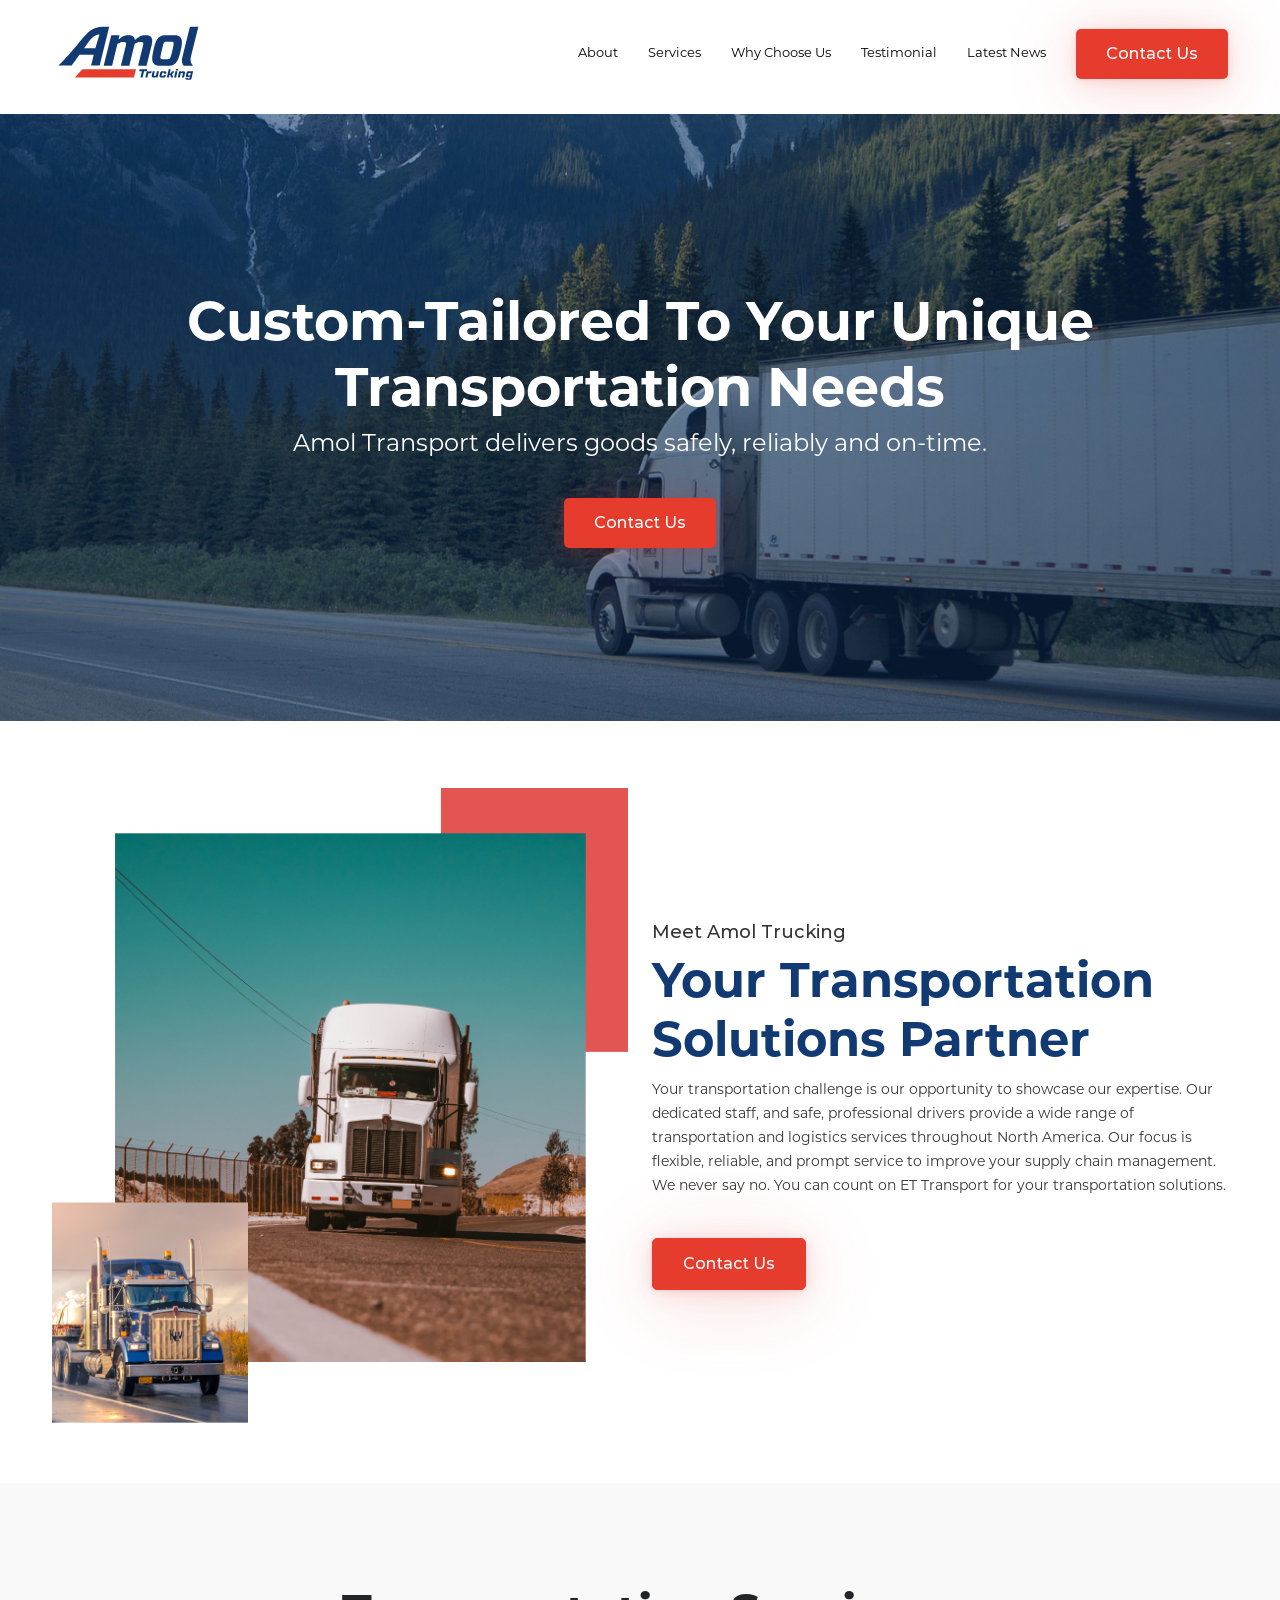
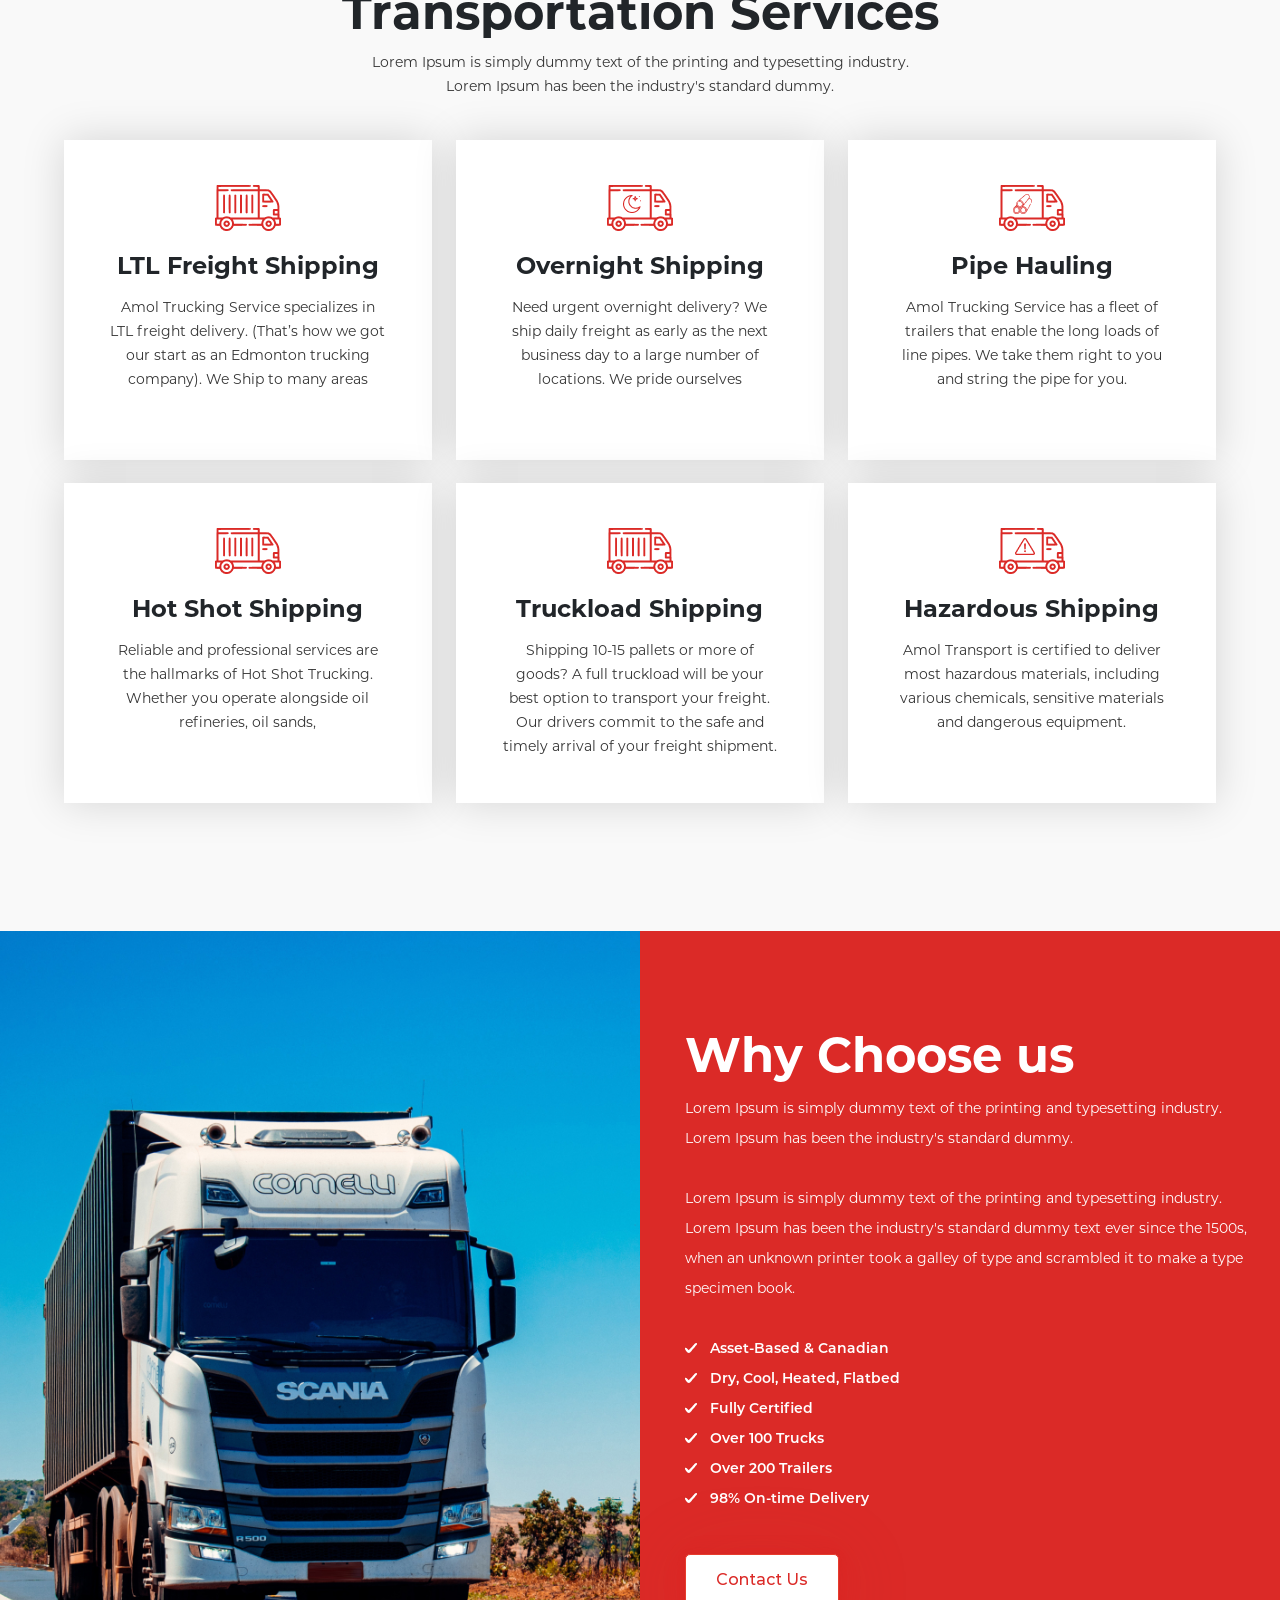
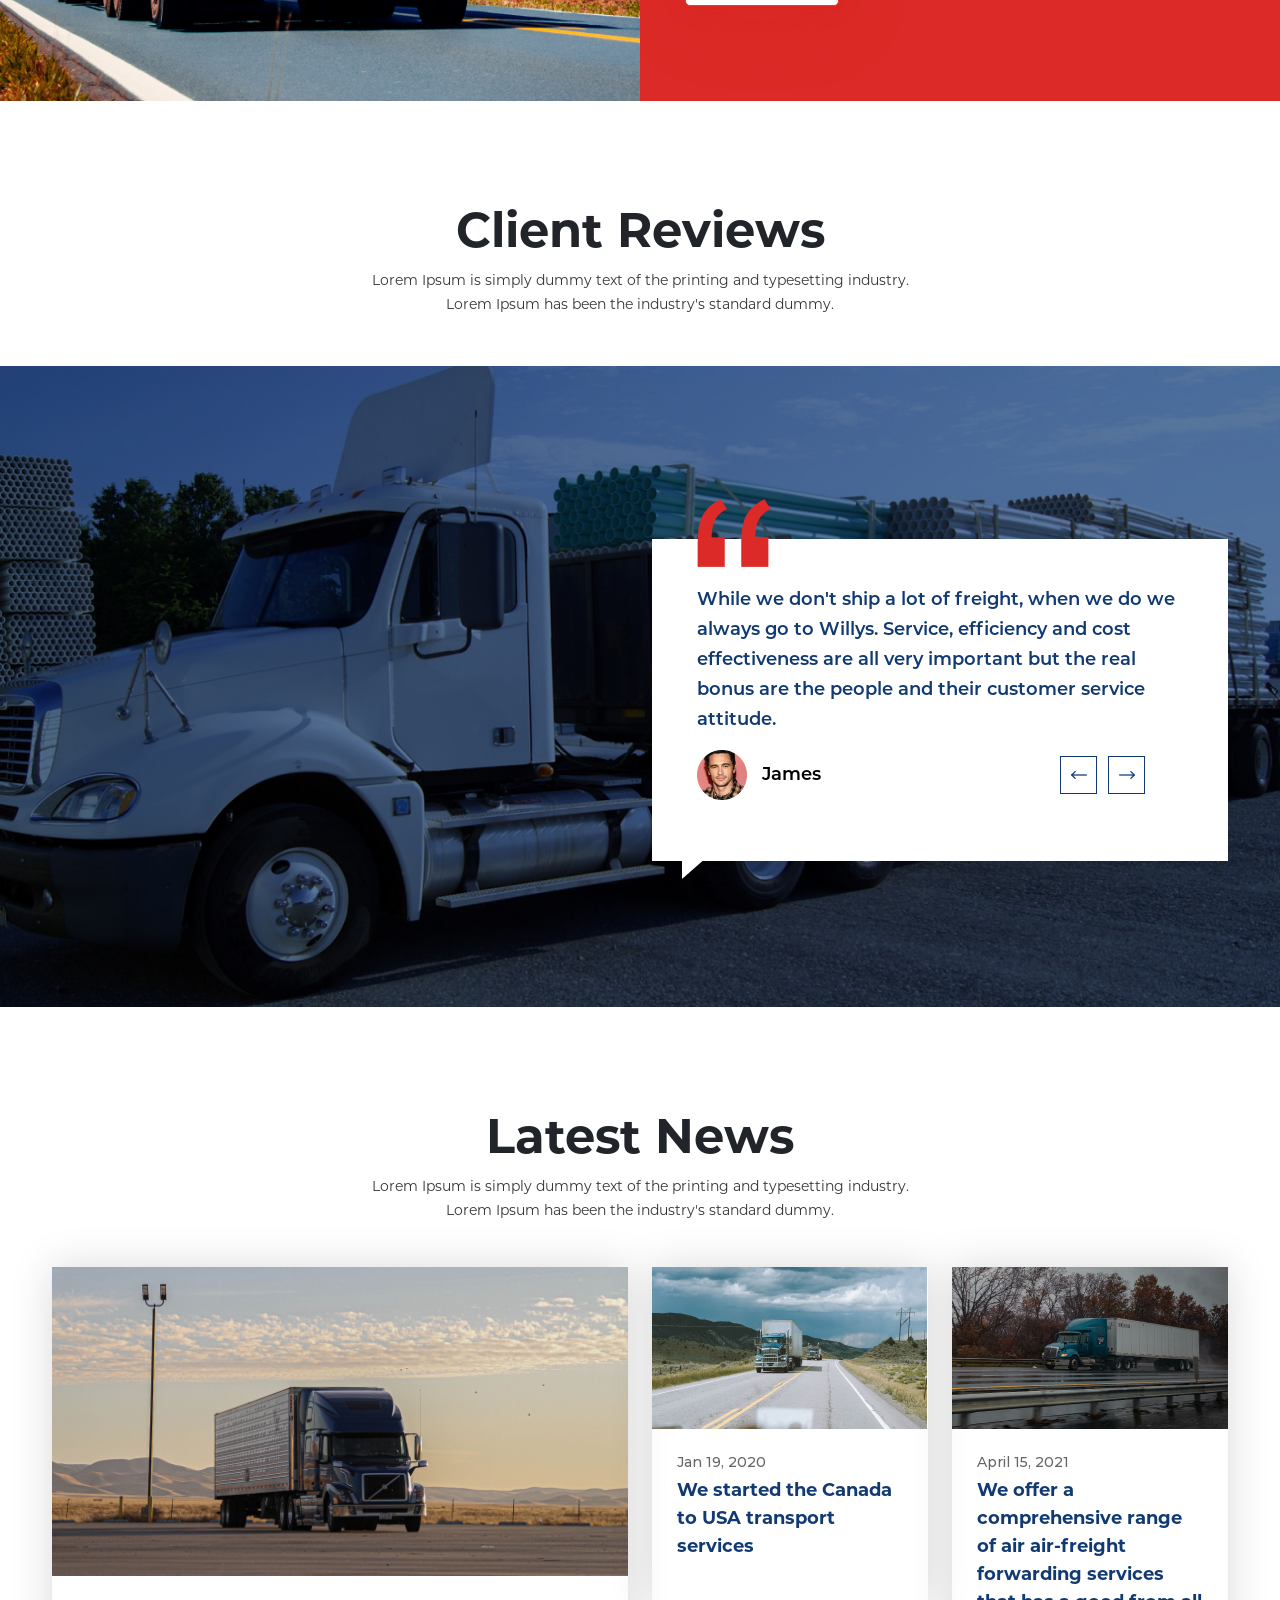
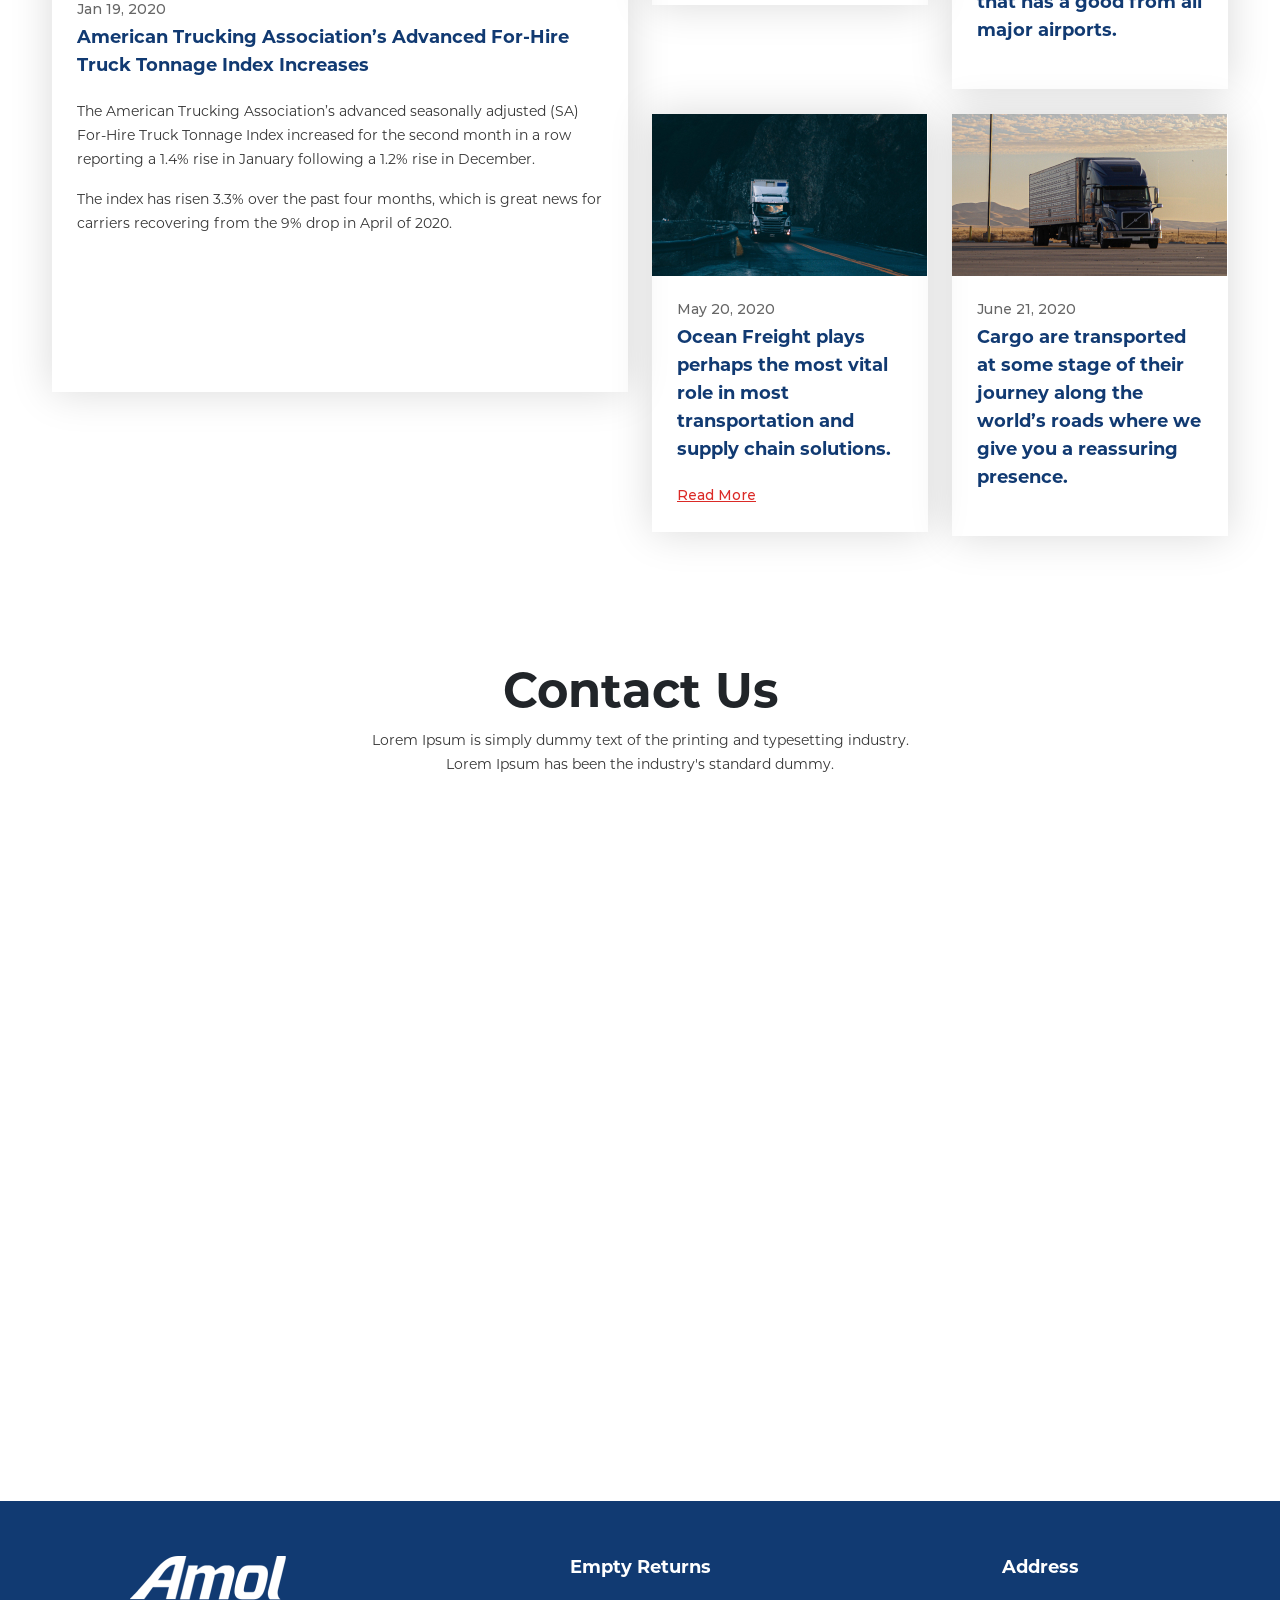
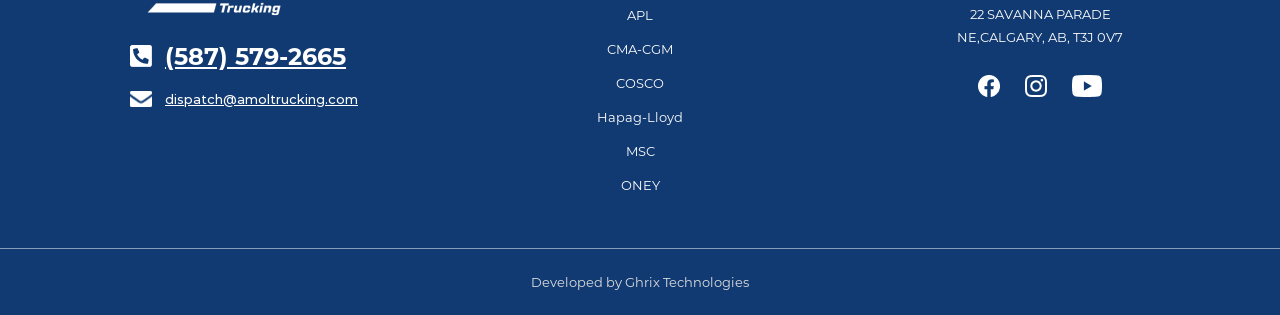
==== index.html @ 7a5c4de3 "Update index.html" ====
<!doctype html>
<html lang="en">
   <head>
      <!-- Required meta tags -->
      <meta charset="utf-8">
      <meta name="viewport" content="width=device-width, initial-scale=1">
      <link rel="stylesheet" href="style.css">
      <!-- Bootstrap CSS -->
      <link href="https://cdn.jsdelivr.net/npm/bootstrap@5.0.2/dist/css/bootstrap.min.css" rel="stylesheet" integrity="sha384-EVSTQN3/azprG1Anm3QDgpJLIm9Nao0Yz1ztcQTwFspd3yD65VohhpuuCOmLASjC" crossorigin="anonymous">
      <script src="https://ajax.googleapis.com/ajax/libs/jquery/3.5.1/jquery.min.js"></script>
      <title>Amol Trucking</title>
		<meta property="og:locale" content="en_US" />
		<meta property="og:type" content="website" />
		<meta property="og:title" content="Home | Amol Trucking" />
		<meta property="og:description" content="Best trucking service in canada and provides the Freight forwarding services by Logistics International" />
		<meta property="og:url" content="https://www.amoltrucking.com" />
		<meta property="og:site_name" content="Amol Trucking" />
   </head>
   <body>
      <!----------------------------------------------Navbar-------------------------------------------->
      <section class="cs-nav-main">
         <div class="container">
            <div class="row">
               <div class="column">
                  <nav class="navbar navbar-expand-lg navbar-light bg-light">
                     <div class="container-fluid">
                        <a class="navbar-brand" href="https://www.amoltrucking.com"><img src="images/logo.svg" alt="logo" /></a>
                        <button class="navbar-toggler" type="button" data-bs-toggle="collapse" data-bs-target="#navbarNav" aria-controls="navbarNav" aria-expanded="false" aria-label="Toggle navigation">
                        <span class="navbar-toggler-icon"></span>
                        </button>
                        <div class="collapse navbar-collapse justify-content-end" id="navbarNav">
                           <ul class="navbar-nav">
                              <!--<li class="nav-item">
                                 <a class="nav-link active" aria-current="page" href="#">Home</a>
                                 </li>-->
                              <li class="nav-item">
                                 <a class="nav-link" href="#cs-meet-amol1">About</a>
                              </li>
                              <li class="nav-item">
                                 <a class="nav-link" href="#trans-ser1">Services</a>
                              </li>
                              <li class="nav-item">
                                 <a class="nav-link" href="#why-choose1">Why Choose Us</a>
                              </li>
                              <li class="nav-item">
                                 <a class="nav-link" href="#cs-client-re1">Testimonial</a>
                              </li>
                              <li class="nav-item">
                                 <a class="nav-link" href="#cs-latest-news1">Latest News</a>
                              </li>
                              <li class="nav-item">
                                 <a class="nav-link" href="#cs-contact-us1">Contact Us</a>
                              </li>
                           </ul>
                        </div>
                     </div>
                  </nav>
               </div>
            </div>
         </div>
      </section>
      <!---------------------------------------------- /Navbar-------------------------------------------->
      <!----------------------------------------------Banner-------------------------------------------->
      <section class="banner-main">
         <div class="container">
            <div class="row">
               <div class="col-sm-12 col-md-12 col-lg-12 col-xl-12 cs-banner-col">
                  <h1>Custom-Tailored To Your Unique Transportation Needs</h1>
                  <p>Amol Transport delivers goods safely, reliably and on-time.</p>
                  <button type="button" class="btn">Contact Us</button>			
               </div>
            </div>
         </div>
      </section>
      <!---------------------------------------------- /Banner-------------------------------------------->
      <!----------------------------------------------Section1-------------------------------------------->
      <section class="cs-meet-amol" id="cs-meet-amol1">
         <div class="container">
            <div class="row align-items-center">
               <div class="col-sm-12 col-md-6 col-lg-6 col-xl-6 cs-meet-amol-left">
                  <img src="images/meet-amol.png" alt="meet-amol" />
               </div>
               <div class="col-sm-12 col-md-6 col-lg-6 col-xl-6 cs-meet-amol-right">
                  <h6>Meet Amol Trucking</h6>
                  <h2>Your Transportation Solutions Partner</h2>
                  <p>Your transportation challenge is our opportunity to showcase our expertise. Our dedicated staff, and safe, professional drivers provide a wide range of transportation and logistics services throughout North America. Our focus is flexible, reliable, and prompt service to improve your supply chain management. We never say no. You can count on ET Transport for your transportation solutions.</p>
                  <button type="button" class="btn">Contact Us</button>
               </div>
            </div>
         </div>
      </section>
      <!---------------------------------------------- /Section1-------------------------------------------->
      <!----------------------------------------------Section2-------------------------------------------->
      <section class="trans-ser" id="trans-ser1">
         <div class="container">
            <div class="row align-items-center">
               <div class="col-sm-12 col-md-12 col-lg-12 col-xl-12 trans-ser-col1">
                  <h2>Transportation Services</h2>
                  <p>Lorem Ipsum is simply dummy text of the printing and typesetting industry. Lorem Ipsum has been the industry's standard dummy.</p>
               </div>
               <div class="col-sm-12 col-md-12 col-lg-12 trans-ser-col2">
                  <ul>
                     <li>
                        <img src="images/truck1.png" alt="small-truck" />
                        <h4>LTL Freight Shipping</h4>
                        <p>Amol Trucking Service specializes in LTL freight delivery. (That’s how we got our start as an Edmonton trucking company). We Ship to many areas</p>
                     </li>
                     <li>
                        <img src="images/truck2.png" alt="small-truck" />
                        <h4>Overnight Shipping</h4>
                        <p>Need urgent overnight delivery? We ship daily freight as early as the next business day to a large number of locations. We pride ourselves</p>
                     </li>
                     <li>
                        <img src="images/truck3.png" alt="small-truck" />
                        <h4>Pipe Hauling</h4>
                        <p>Amol Trucking Service has a fleet of trailers that enable the long loads of line pipes. We take them right to you and string the pipe for you. </p>
                     </li>
                     <li>
                        <img src="images/truck1.png" alt="small-truck" />
                        <h4>Hot Shot Shipping</h4>
                        <p>Reliable and professional services are the hallmarks of Hot Shot Trucking. Whether you operate alongside oil refineries, oil sands,</p>
                     </li>
                     <li>
                        <img src="images/truck1.png" alt="small-truck" />
                        <h4>Truckload Shipping</h4>
                        <p>Shipping 10-15 pallets or more of goods? A full truckload will be your best option to transport your freight. Our drivers commit to the safe and timely arrival of your freight shipment.</p>
                     </li>
                     <li>
                        <img src="images/truck4.png" alt="small-truck" />
                        <h4>Hazardous Shipping</h4>
                        <p>Amol Transport is certified to deliver most hazardous materials, including various chemicals, sensitive materials and dangerous equipment.</p>
                     </li>
                  </ul>
               </div>
            </div>
         </div>
      </section>
      <!---------------------------------------------- /Section2-------------------------------------------->
      <!----------------------------------------------Section3-------------------------------------------->
      <section class="why-choose" id="why-choose1">
         <div class="container-fluid">
            <div class="row align-items-center">
               <div class="col-sm-12 col-md-6 col-lg-6 col-xl-6 cs-meet-amol-left">
                  <img src="images/whychooseimg.jpg" alt="why-choose" />
               </div>
               <div class="col-sm-12 col-md-6 col-lg-6 col-xl-6 cs-meet-amol-right">
                  <h2>Why Choose us</h2>
                  <p>Lorem Ipsum is simply dummy text of the printing and typesetting industry. Lorem Ipsum has been the industry's standard dummy.</p>
                  <p>Lorem Ipsum is simply dummy text of the printing and typesetting industry. Lorem Ipsum has been the industry's standard dummy text ever since the 1500s, when an unknown printer took a galley of type and scrambled it to make a type specimen book. </p>
                  <ul>
                     <li>Asset-Based & Canadian</li>
                     <li>Dry, Cool, Heated, Flatbed</li>
                     <li>Fully Certified</li>
                     <li>Over 100 Trucks</li>
                     <li>Over 200 Trailers</li>
                     <li>98% On-time Delivery</li>
                  </ul>
                  <button type="button" class="btn">Contact Us</button>
               </div>
            </div>
         </div>
      </section>
      <!---------------------------------------------- /Section3-------------------------------------------->
      <!----------------------------------------------Section4-------------------------------------------->
      <section class="cs-client-re" id="cs-client-re1">
         <div class="container">
            <div class="row align-items-center">
               <div class="col-sm-12 col-md-12 col-lg-12 col-xl-12 cs-client-re-col1">
                  <h2>Client Reviews</h2>
                  <p>Lorem Ipsum is simply dummy text of the printing and typesetting industry. Lorem Ipsum has been the industry's standard dummy.</p>
               </div>
            </div>
         </div>
      </section>
      <section class="cs-client-re2" id="cs-client-re21">
         <div class="container">
            <div class="row align-items-center">
               <div class="col-sm-12 col-md-12 col-lg-12 cs-client-re-col2">
                  <div class="row">
                     <div class="col-sm-12 col-md-6 col-lg-6 col-xl-6 cs-meet-amol-left"></div>
                     <div class="col-sm-12 col-md-6 col-lg-6 col-xl-6 cs-meet-amol-right">
                        <div id="carouselExampleCaptions" class="carousel slide" data-bs-ride="carousel">
                           <!--<div class="carousel-indicators">
                              <button type="button" data-bs-target="#carouselExampleCaptions" data-bs-slide-to="0" class="active" aria-current="true" aria-label="Slide 1"></button>
                              <button type="button" data-bs-target="#carouselExampleCaptions" data-bs-slide-to="1" aria-label="Slide 2"></button>
                              <button type="button" data-bs-target="#carouselExampleCaptions" data-bs-slide-to="2" aria-label="Slide 3"></button>
                               </div>-->
                           <div class="carousel-inner">
                              <div class="carousel-item active">
                                 <img src="images/comma.png" class="d-block" alt="comma's">
                                 <div class="carousel-caption d-none d-md-block">
                                    <p>While we don't ship a lot of freight, when we do we always go to Willys. Service, efficiency and cost effectiveness are all very important but the real bonus are the people and their customer service attitude. </p>
                                    <p class="img-text"><img src="images/Ellipse1.png" class="" alt="cs-name"><span>James</span></p>
                                 </div>
                              </div>
                              <div class="carousel-item">
                                 <img src="images/comma.png" class="d-block" alt="comma's">
                                 <div class="carousel-caption d-none d-md-block">
                                    <p>Great team, prompt, responsive & well organized. TruckGuru has done an excellent job of transporting all our goods to a Pan Canada location in a safe & timely manner.  </p>
                                    <p class="img-text"><img src="images/Ellipse1.png" class="" alt="cs-name"><span>Dan</span></p>
                                 </div>
                              </div>
<!--
                              <div class="carousel-item">
                                 <img src="images/comma.png" class="d-block" alt="comma's">
                                 <div class="carousel-caption d-none d-md-block">
                                    <p>While we don't ship a lot of freight, when we do we always go to Willys. Service, efficiency and cost effectiveness are all very important but the real bonus are the people and their customer service attitude. </p>
                                    <p class="img-text"><img src="images/Ellipse1.png" class="" alt="cs-name"><span>Erick</span></p>
                                 </div>
                              </div>
-->
                           </div>
                           <button class="carousel-control-prev" type="button" data-bs-target="#carouselExampleCaptions" data-bs-slide="prev">
                           <span class="carousel-control-prev-icon" aria-hidden="true"></span>
                           <span class="visually-hidden">Previous</span>
                           </button>
                           <button class="carousel-control-next" type="button" data-bs-target="#carouselExampleCaptions" data-bs-slide="next">
                           <span class="carousel-control-next-icon" aria-hidden="true"></span>
                           <span class="visually-hidden">Next</span>
                           </button>
                        </div>
                     </div>
                  </div>
               </div>
            </div>
         </div>
      </section>
      <!---------------------------------------------- /Section4-------------------------------------------->
      <!---------------------------------------------- Section5-------------------------------------------->
      <section class="cs-latest-news" id="cs-latest-news1">
         <div class="container">
            <div class="row align-items-center">
               <div class="col-sm-12 col-md-12 col-lg-12 col-xl-12 cs-latest-news-col1">
                  <h2>Latest News</h2>
                  <p>Lorem Ipsum is simply dummy text of the printing and typesetting industry. Lorem Ipsum has been the industry's standard dummy.</p>
               </div>
               <div class="col-sm-12 col-md-12 col-lg-12 col-xl-12 cs-latest-news-col2">
                  <div class="row">
                     <div class="col-sm-12 col-md-6 col-lg-6 col-xl-6 cs-latest-news-colleft">
                        <div class="inner">
                           <img src="images/Mask1.jpg" alt="small-truck" />
                           <div class="inner-inner">
                              <p class="news-date">Jan 19, 2020</p>
                              <h5>American Trucking Association’s Advanced For-Hire Truck Tonnage Index Increases</h5>
                              <p>The American Trucking Association’s advanced seasonally adjusted (SA) For-Hire Truck Tonnage Index increased for the second month in a row reporting a 1.4% rise in January following a 1.2% rise in December.</p>
                              <p>The index has risen 3.3% over the past four months, which is great news for carriers recovering from the 9% drop in April of 2020.</p>
<!--
                              <button>Read More</button>
-->
                           </div>
                        </div>
                     </div>
                     <div class="col-sm-12 col-md-6 col-lg-6 col-xl-6 cs-latest-news-colright">
                        <div class="row">
                           <div class="col-sm-12 col-md-6 col-lg-6 col-xl-6 colleft1">
                              <div class="inner">
                                 <img src="images/Mask2.jpg" alt="small-truck" />
                                 <div class="inner-inner">
                                    <p class="news-date">Jan 19, 2020</p>
                                    <h5>We started the Canada to USA transport services</h5>
                                    <p></p>
<!--
                                    <button>Read More</button>									
-->
                                 </div>
                              </div>
                           </div>
                           <div class="col-sm-12 col-md-6 col-lg-6 col-xl-6 colright1">
                              <div class="inner">
                                 <img src="images/Mask3.jpg" alt="small-truck" />
                                 <div class="inner-inner">
                                    <p class="news-date">April 15, 2021</p>
                                    <h5>We offer a comprehensive range of air air-freight forwarding services that has a good from all major airports.</h5>
                                    <p></p>
<!--
                                    <button>Read More</button>
-->
                                 </div>
                              </div>
                           </div>
                           <div class="col-sm-12 col-md-6 col-lg-6 col-xl-6 colleft1">
                              <div class="inner">
                                 <img src="images/Mask4.jpg" alt="small-truck" />
                                 <div class="inner-inner">
                                    <p class="news-date">May 20, 2020</p>
                                    <h5>Ocean Freight plays perhaps the most vital role in most transportation and supply chain solutions.</h5>
                                    <p></p>
                                    <button>Read More</button>
                                 </div>
                              </div>
                           </div>
                           <div class="col-sm-12 col-md-6 col-lg-6 col-xl-6 colright1">
                              <div class="inner">
                                 <img src="images/Mask5.jpg" alt="small-truck" />
                                 <div class="inner-inner">
                                    <p class="news-date">June 21, 2020</p>
                                    <h5>Cargo are transported at some stage of their journey along the world’s roads where we give you a reassuring presence.</h5>
                                    <p></p>
<!--
                                    <button>Read More</button>
-->
                                 </div>
                              </div>
                           </div>
                        </div>
                     </div>
                  </div>
               </div>
            </div>
         </div>
      </section>
      <!---------------------------------------------- /Section5-------------------------------------------->
      <!---------------------------------------------- Section6-------------------------------------------->
      <section class="cs-contact-us" id="cs-contact-us1">
         <div class="container">
            <div class="row">
               <div class="col-sm-12 col-md-12 col-lg-12 col-xl-12 cs-contact-us-col1">
                  <h2>Contact Us</h2>
                  <p>Lorem Ipsum is simply dummy text of the printing and typesetting industry. Lorem Ipsum has been the industry's standard dummy.</p>
               </div>
            </div>
         </div>
         <div class="container-fuild">
            <div class="row">
               <div class="col-sm-12 col-md-12 col-lg-12 col-xl-12 cs-contact-us-col2">
                  <p><iframe src="https://www.google.com/maps/embed?pb=!1m18!1m12!1m3!1d2503.6352690824115!2d-113.95890178485247!3d51.13363534578387!2m3!1f0!2f0!3f0!3m2!1i1024!2i768!4f13.1!3m3!1m2!1s0x537163954ea90f7b%3A0xbdc5a3fd4fb56002!2s22%20Savanna%20Parade%20NE%2C%20Calgary%2C%20AB%20T3N%201A8%2C%20Canada!5e0!3m2!1sen!2sin!4v1626171863446!5m2!1sen!2sin" width="100%" height="682" style="border:0;" allowfullscreen="" loading="lazy"></iframe></p>
               </div>
            </div>
         </div>
      </section>
      <!---------------------------------------------- Section6-------------------------------------------->
      <!---------------------------------------------- Section7-Footer-------------------------------------------->
      <section class="cs-footer" id="cs-footer1">
         <div class="container">
            <div class="row">
               <div class="col-sm-12 col-md-4 col-lg-4 col-xl-4 cs-footer-col1">
                  <div class="cs-footer-col1-inner">
                     <img src="images/footer-logo.png" alt="logo" />
                     <ul>
                        <li class="nmber"><a href="tel:5875792665" >(587) 579-2665</a></li>
                        <li class="cs-mail"><a href="mailto:dispatch@amoltrucking.com" >dispatch@amoltrucking.com</a></li>
                     </ul>
                  </div>
               </div>
               <div class="col-sm-12 col-md-4 col-lg-4 col-xl-4 cs-footer-col2">
                  <h5>Empty Returns</h5>
                  <ul>
                     <li><a style="text-decoration:none" href="https://apps.usa.cma-cgm.com/econtainer/apl.php" >APL</a></li>
                     <li><a style="text-decoration:none" href="http://apps.usa.cma-cgm.com/econtainer" >CMA-CGM</a></li>
                     <li><a style="text-decoration:none" href="https://sites.google.com/view/coscoshippinglinesna/emptyreturns" >COSCO </a></li>
                     <li><a style="text-decoration:none" href="https://www.hapag-lloyd.com/en/offices-localinfo/north-america/canada/local-info/inland-transports-canada.html#anchor_821b1f" >Hapag-Lloyd</a></li>
                     <li><a style="text-decoration:none" href="https://www.msc.com/country-guides/canada/empty-return-locations" >MSC</a></li>
                     <li><a style="text-decoration:none" href="http://www.returnlocation.com/" >ONEY</a></li>
                  </ul>
               </div>
               <div class="col-sm-12 col-md-4 col-lg-4 col-xl-4 cs-footer-col3">
                  <h5>Address</h5>
                  <p>22 SAVANNA PARADE NE,CALGARY, AB, T3J 0V7</p>
                  <ul>
                     <li><a><img src="images/fb.png" alt="Facebook" /></a></li>
                     <li><a><img src="images/insta.png" alt="Instagram" /></a></li>
                     <li><a><img src="images/youtube.png" alt="Youtube" /></a></li>
                  </ul>
               </div>
            </div>
         </div>
         <div class="container-fluid">
            <div class="row cs-footer-row2">
               <p>Developed by Ghrix Technologies</p>
            </div>
         </div>
      </section>
      <!---------------------------------------------- /Section7-Footer-------------------------------------------->
      <!-- Optional JavaScript; choose one of the two! -->
      <script>
         $(window).scroll(function() { 
             var scroll = $(window).scrollTop();
             if (scroll >= 150) {
                 $("body").addClass("darkHeader", 3000);
             }
         	else {
         	 $("body").removeClass("darkHeader", 3000);}
         });
         
         $(document).ready(function(){
           $('.navbar-nav li a').click(function(){
             $('li a').removeClass("active");
             $(this).addClass("active");
         });
         });
      </script>
      <!-- Option 1: Bootstrap Bundle with Popper -->
      <script src="https://cdn.jsdelivr.net/npm/bootstrap@5.0.2/dist/js/bootstrap.bundle.min.js" integrity="sha384-MrcW6ZMFYlzcLA8Nl+NtUVF0sA7MsXsP1UyJoMp4YLEuNSfAP+JcXn/tWtIaxVXM" crossorigin="anonymous"></script>   
      <!-- Option 2: Separate Popper and Bootstrap JS -->
      <!--
         <script src="https://cdn.jsdelivr.net/npm/@popperjs/core@2.9.2/dist/umd/popper.min.js" integrity="sha384-IQsoLXl5PILFhosVNubq5LC7Qb9DXgDA9i+tQ8Zj3iwWAwPtgFTxbJ8NT4GN1R8p" crossorigin="anonymous"></script>
         <script src="https://cdn.jsdelivr.net/npm/bootstrap@5.0.2/dist/js/bootstrap.min.js" integrity="sha384-cVKIPhGWiC2Al4u+LWgxfKTRIcfu0JTxR+EQDz/bgldoEyl4H0zUF0QKbrJ0EcQF" crossorigin="anonymous"></script>
         -->
   </body>
</html>
---- style.css ----
/*********Global-Fonts***********/
@font-face {
  font-family: "Montserrat-Bold";
  src: url("fonts/Montserrat-Bold.eot"); /* IE9 Compat Modes */
  src: url("fonts/Montserrat-Bold.eot?#iefix") format("embedded-opentype"), /* IE6-IE8 */
    url("fonts/Montserrat-Bold.otf") format("opentype"), /* Open Type Font */
    url("fonts/Montserrat-Bold.svg") format("svg"), /* Legacy iOS */
    url("fonts/Montserrat-Bold.ttf") format("truetype"), /* Safari, Android, iOS */
    url("fonts/Montserrat-Bold.woff") format("woff"), /* Modern Browsers */
    url("fonts/Montserrat-Bold.woff2") format("woff2"); /* Modern Browsers */
  font-weight: normal;
  font-style: normal;
}
@font-face {
  font-family: "Montserrat-Regular";
  src: url("fonts/Montserrat-Regular.eot"); /* IE9 Compat Modes */
  src: url("fonts/Montserrat-Regular.eot?#iefix") format("embedded-opentype"), /* IE6-IE8 */
    url("fonts/Montserrat-Regular.otf") format("opentype"), /* Open Type Font */
    url("fonts/Montserrat-Regular.svg") format("svg"), /* Legacy iOS */
    url("fonts/Montserrat-Regular.ttf") format("truetype"), /* Safari, Android, iOS */
    url("fonts/Montserrat-Regular.woff") format("woff"), /* Modern Browsers */
    url("fonts/Montserrat-Regular.woff2") format("woff2"); /* Modern Browsers */
  font-weight: normal;
  font-style: normal;
}
@font-face {
    font-family: 'Montserrat';
    src: url('fonts/Montserrat-Medium.eot');
    src: url('fonts/Montserrat-Medium.eot?#iefix') format('embedded-opentype'),
        url('fonts/Montserrat-Medium.woff2') format('woff2'),
        url('fonts/Montserrat-Medium.woff') format('woff'),
        url('fonts/Montserrat-Medium.ttf') format('truetype'),
        url('fonts/Montserrat-Medium.svg#Montserrat-Medium') format('svg');
    font-weight: 500;
    font-style: normal;
    font-display: swap;
}
@font-face {
  font-family: "Montserrat-SemiBold";
  src: url("fonts/Montserrat-SemiBold.eot"); /* IE9 Compat Modes */
  src: url("fonts/Montserrat-SemiBold.eot?#iefix") format("embedded-opentype"), /* IE6-IE8 */
    url("fonts/Montserrat-SemiBold.otf") format("opentype"), /* Open Type Font */
    url("fonts/Montserrat-SemiBold.svg") format("svg"), /* Legacy iOS */
    url("fonts/Montserrat-SemiBold.ttf") format("truetype"), /* Safari, Android, iOS */
    url("fonts/Montserrat-SemiBold.woff") format("woff"), /* Modern Browsers */
    url("fonts/Montserrat-SemiBold.woff2") format("woff2"); /* Modern Browsers */
  font-weight: normal;
  font-style: normal;
}


/********* /Global-Fonts***********/


/*********Global-Css***********/
body {overflow-x: hidden;}
html {overflow-x: hidden;}
a:hover {cursor: pointer;}
body .container {     max-width: 1200px; }
body .btn-primary:hover {background: #000000 !important;}
p {font-size: 14px;line-height: 24px;color: #333333;font-family: "Montserrat-Regular";}
h2 { font-size: 48px !important; line-height: 59px !important; color: #113A72; font-family: "Montserrat-Bold"; }
h4 { font-size: 24px !important; line-height: 29px !important; color: #113A72; font-family: "Montserrat-Bold"; }
.darkHeader .cs-nav-main {     position: fixed;     top: 0;     width: 100%; }
.darkHeader .cs-nav-main { position: fixed; top: 0; width: 100%; box-shadow: 0px 9px 28px 8px rgb(0 0 0 / 5%); filter: drop-shadow(0px 6px 16px rgba(0, 0, 0, 0.08)); background: #ffffff; -webkit-transition-duration: 1s; -moz-transition-duration: 1s; -o-transition-duration: 1s; -ms-transition-duration: 1s; transition-duration: 1s; z-index:99; }
button.btn:focus {box-shadow:none !important;}
/********* Global-Css***********/



/*********Navbar***********/
.cs-nav-main.fixed-top {background: #ffffff; box-shadow: 0px 9px 28px 8px rgb(0 0 0 / 5%);filter: drop-shadow(0px 6px 16px rgba(0, 0, 0, 0.08));}
.cs-nav-main nav.navbar { padding: 0;background: transparent !important;padding-top: 15px;     padding-bottom: 15px; }
.cs-nav-main nav.navbar .container-fluid { padding: 0; }
.cs-nav-main nav.navbar ul li a { font-family: "Montserrat-Regular"; font-size: 13px; line-height: 16px; color: #000000 !important;    padding: 15px !important; }
.cs-nav-main nav.navbar ul li:last-child a { color: #ffffff !important; background: #E63C2D; box-shadow: 0px 9px 80px rgb(219 42 39 / 18%), 0px 2.71324px 24.1177px rgb(219 42 39 / 12%), 0px 1.12694px 10.0172px rgb(219 42 39 / 9%), 0px 0.407592px 3.62304px rgb(219 42 39 / 6%); border-radius: 5px; padding: 15px 30px !important; margin-left: 15px; font-size: 16px; line-height: 20px; font-family: 'Montserrat'; }
.cs-nav-main nav.navbar ul li:last-child a:hover {     background: #000000 !important; }
.cs-nav-main nav.navbar ul li a.active {color: #E63C2D !important;}
.cs-nav-main nav.navbar ul li:last-child a.active {     color: #ffffff !important; }
/*********** /Navbar***********/




/***********banner***********/
.banner-main { background: url(./images/banner.jpg); background-size: 100%; background-position: center center; background-repeat: no-repeat;}
.banner-main .cs-banner-col { text-align: center; width: 100%; max-width: 1000px; margin: 0 auto; padding-top: 15%; padding-bottom: 15%; }
.banner-main .cs-banner-col h1 { font-size: 54px; line-height: 66px; color: #ffffff; font-family: "Montserrat-Bold"; }
.banner-main .cs-banner-col p { font-size: 24px; line-height: 29px; color: #ffffff; font-family: "Montserrat-Regular"; }
.banner-main .cs-banner-col button.btn { color: #ffffff !important; background: #E63C2D; box-shadow: 0px 9px 80px rgb(219 42 39 / 18%), 0px 2.71324px 24.1177px rgb(219 42 39 / 12%), 0px 1.12694px 10.0172px rgb(219 42 39 / 9%), 0px 0.407592px 3.62304px rgb(219 42 39 / 6%); border-radius: 5px; padding: 15px 30px !important; font-size: 16px; line-height: 20px; border: 0; margin-top: 25px;    font-family: 'Montserrat'; }
.btn { color: #ffffff !important; background: #E63C2D; box-shadow: 0px 9px 80px rgb(219 42 39 / 18%), 0px 2.71324px 24.1177px rgb(219 42 39 / 12%), 0px 1.12694px 10.0172px rgb(219 42 39 / 9%), 0px 0.407592px 3.62304px rgb(219 42 39 / 6%); border-radius: 5px; padding: 15px 36px !important; font-size: 16px; line-height: 20px; border: 0; margin-top: 25px; }
/*********** /banner***********/



/*********** section1***********/
.cs-meet-amol {padding-top: 60px;padding-bottom: 60px;}
.cs-meet-amol-left img { width: 100%; }
.cs-meet-amol-right { padding-left: 35px; }
.cs-meet-amol-right h6 {     font-weight: 500;     font-size: 18px;     line-height: 22px;     color: #333333;     font-family: 'Montserrat'; }
.cs-meet-amol-right h2 {color: #113A72; font-family: "Montserrat-Bold"; }
.cs-meet-amol-right button { color: #ffffff !important; background: #E63C2D; border-color: #E63C2D; box-shadow: 0px 9px 80px rgb(219 42 39 / 18%), 0px 2.71324px 24.1177px rgb(219 42 39 / 12%), 0px 1.12694px 10.0172px rgb(219 42 39 / 9%), 0px 0.407592px 3.62304px rgb(219 42 39 / 6%); border-radius: 5px; padding: 15px 30px !important; font-size: 16px; line-height: 20px;     font-family: 'Montserrat';}
/*********** /section1***********/



/*********** section2***********/
.trans-ser { background: #f9f9f9; padding-top: 100px;    padding-bottom: 100px; }
.trans-ser .trans-ser-col1 { width: 100%; max-width: 650px; margin: 0 auto; text-align: center; }
.trans-ser .trans-ser-col1 p{ width: 100%; max-width: 540px; margin: 0 auto; text-align: center; }
.trans-ser-col2 {margin-top: 30px !important}
.trans-ser-col2 ul { padding: 0; float: left; width: 100%; }
.trans-ser-col2 ul li { list-style-type: none; float: left; width: 31.33%; margin: 1%; background: #ffffff; text-align: center; padding: 45px; box-shadow: 0px 0px 40px rgb(0 0 0 / 15%); }
.trans-ser-col2 ul li p {min-height: 120px;margin: 0;}
.trans-ser-col2 ul li h4 { margin-top: 20px; margin-bottom: 15px; }
/*********** /section2***********/


/*********** section3***********/
.why-choose { background: #DB2A27; }
.why-choose .container-fluid {padding: 0;}
.why-choose .cs-meet-amol-left {padding: 0;}
.why-choose .cs-meet-amol-right {padding: 45px;}
.why-choose .cs-meet-amol-right h2 { color: #ffffff; }
.why-choose .cs-meet-amol-right p {color: #ffffff;margin-bottom: 30px;    line-height: 30px;}
.why-choose .cs-meet-amol-right ul {padding: 0;}
.why-choose .cs-meet-amol-right ul li { list-style-type: none; color: #ffffff; font-family: "Montserrat-SemiBold"; font-size: 14px; line-height: 30px; background: url(./images/check-mark.png); background-repeat: no-repeat; padding-left: 25px; background-position: left center; }
.why-choose .cs-meet-amol-right button.btn { background: #ffffff; color: #DB2A27 !important; }
/*********** /section3***********/


/***********section4***********/
.cs-client-re {padding-top: 100px;    padding-bottom: 50px; }
.cs-client-re .cs-client-re-col1 { width: 100%; max-width: 650px; margin: 0 auto; text-align: center; }
.cs-client-re .cs-client-re-col1 p{ width: 100%; max-width: 540px; margin: 0 auto; text-align: center; }

.cs-meet-amol-right {position: relative;}
.cs-meet-amol-right div#carouselExampleCaptions {position: unset;}


/***********slider***********/
.cs-client-re2 {background: url(./images/slider-sec-bg.jpg); background-size: cover; background-position: center center; background-repeat: no-repeat;padding-top: 10%; padding-bottom: 10%;}
.cs-meet-amol-right .carousel-inner { float: left; width: 100%; height: 100%; padding-top: 45px; background-image: url(./images/slider-tip.png); background-position: 30px 100%; padding-bottom: 18px; background-repeat: no-repeat; }
.cs-meet-amol-right .carousel-inner .carousel-item { background: #ffffff; padding: 45px; }
.cs-meet-amol-right .carousel-inner img.d-block { float: left; width: auto; position: absolute; top: -40px; }
body .cs-meet-amol-right button.carousel-control-prev { position: absolute; bottom: 85px !important; top: unset !important; left: 70%; width: 37px; height: auto; border: 1px solid #113A72; background: transparent; background-image: url(./images/leftarrowblue.png); background-repeat: no-repeat; background-position: center center; padding: 0 !important; height: 38px !important; opacity: 1 !important; box-shadow: none; border-radius: 0; background-size: auto; }
body .cs-meet-amol-right button.carousel-control-next { position: absolute; bottom: 85px !important; top: unset !important; left: 78%; width: 37px; height: auto; border: 1px solid #113A72; background: transparent; background-image: url(./images/rightarrowblue.png); background-repeat: no-repeat; background-position: center center; padding: 0 !important; height: 38px !important; opacity: 1 !important; box-shadow: none; border-radius: 0; background-size: auto; }
body .cs-meet-amol-right button.carousel-control-prev span { visibility: hidden; }
body .cs-meet-amol-right button.carousel-control-next span { visibility: hidden; }
body .cs-meet-amol-right button.carousel-control-prev:hover { background-color: #DB2A27; border: #DB2A27; background-image: url(./images/leftarrowwhite.png); opacity: 1; background-size: auto; }
body .cs-meet-amol-right button.carousel-control-next:hover { background-color: #DB2A27; border: #DB2A27; background-image: url(./images/rightarrowwhite.png); opacity: 1; background-size: auto; }
.cs-meet-amol-right .carousel-inner .carousel-caption { float: left; width: 100%; position: unset;padding: 0;}
.cs-meet-amol-right .carousel-inner .carousel-caption p { float: left; width: 100%; font-size: 18px; line-height: 30px; color: #113A72; text-align: left; font-family: "Montserrat-SemiBold"; }
.cs-meet-amol-right .carousel-inner .carousel-caption p span {margin-left:15px;color:#000000;}
/*********** /slider***********/



/*********** /section4***********/
.cs-latest-news {padding-top: 100px;}
.cs-latest-news .cs-latest-news-col1 { width: 100%; max-width: 650px; margin: 0 auto; text-align: center; }
.cs-latest-news .cs-latest-news-col1 p{ width: 100%; max-width: 540px; margin: 0 auto; text-align: center; }


/*********** section5***********/
.cs-latest-news-col2 {margin-top: 45px !important; }
.cs-latest-news-colleft .inner {box-shadow: 0px 0px 40px rgba(0, 0, 0, 0.15);}
.cs-latest-news-colright .inner {box-shadow: 0px 0px 40px rgba(0, 0, 0, 0.15);}
.cs-latest-news-colleft img { width: 100%; }
.cs-latest-news-colright .colleft1, .cs-latest-news-colright .colright1 { padding-bottom: 25px; }
.inner-inner { padding: 25px; }
.inner-inner p.news-date { font-size: 14px; line-height: 17px; color: #666666; font-family: 'Montserrat'; margin-bottom: 5px; }
.inner-inner h5 { font-size: 18px;line-height: 28px;color: #113A72;font-family: "Montserrat-Bold";margin-bottom: 20px; }
.inner-inner button { background: transparent; border: 0; font-size: 14px; line-height: 17px; text-decoration-line: underline; color: #DB2A27; font-family: 'Montserrat'; padding: 0; } .cs-latest-news-colleft .inner-inner { padding-bottom: 141px; }
/*********** /section5***********/


/***********section6***********/
.cs-contact-us {padding-top: 100px;}
.cs-contact-us .cs-contact-us-col1 { width: 100%; max-width: 650px; margin: 0 auto; text-align: center;margin-bottom: 50px; }
.cs-contact-us .cs-contact-us-col1 p{ width: 100%; max-width: 540px; margin: 0 auto; text-align: center; }
/*********** /section6***********/



/*********** section7***********/
.cs-footer { background: #113A72; padding-top: 55px;}
.cs-contact-us p { margin: -7px; }
.cs-footer .cs-footer-col1 { text-align: center; }
.cs-footer .cs-footer-col2 { text-align: center; }
.cs-footer .cs-footer-col3 { text-align: center; }
.cs-footer .cs-footer-col1 ul { padding: 0; float: left; width: 100%; }
.cs-footer .cs-footer-col2 ul { padding: 0; float: left; width: 100%; }
.cs-footer .cs-footer-col3 ul { padding: 0; float: left; width: 100%; }
.cs-footer .cs-footer-col1 ul li { list-style-type: none; }
.cs-footer .cs-footer-col2 ul li { list-style-type: none;    margin-bottom: 10px; }
.cs-footer .cs-footer-col3 ul li { list-style-type: none; display: inline-block; padding: 0px 10px; }
.cs-footer .cs-footer-col1 .cs-footer-col1-inner { max-width: 220px; margin: 0 auto; text-align: left; }
.cs-footer .cs-footer-col1 .cs-footer-col1-inner img { margin-bottom: 25px; }
.cs-footer .cs-footer-col1 ul li.nmber { margin-bottom: 15px; }
.cs-footer .cs-footer-col1 ul li.nmber a { font-size: 24px; line-height: 29px; color: #FFFFFF; font-family: "Montserrat-Bold"; background: url(./images/footer-phone.png); background-repeat: no-repeat; background-position: left center; padding-left: 35px; }
.cs-footer .cs-footer-col1 ul li.cs-mail a { font-size: 13px; line-height: 16px; color: #FFFFFF; font-family: 'Montserrat'; background: url(./images/footer-mail.png); background-repeat: no-repeat; background-position: left center; padding-left: 35px; }
.cs-footer .cs-footer-col2 h5, .cs-footer .cs-footer-col3 h5 { font-size: 18px; line-height: 22px; text-align: center; color: #FFFFFF; margin-bottom: 25px; font-family: "Montserrat-Bold"; }
.cs-footer .cs-footer-col2 ul li a { font-size: 13px; line-height: 16px; text-align: center; color: #FFFFFF; margin-bottom: 20px; font-family: "Montserrat-Regular"; }
.cs-footer .cs-footer-col3 p { max-width: 200px; margin: 0 auto 25px; font-size: 13px; line-height: 23px; text-align: center; color: #FFFFFF; font-family: "Montserrat-Regular"; }
.cs-footer .cs-footer-row2 { border-top: 1px solid rgb(255 255 255 / 50%); margin-top: 25px; padding-top: 25px;    padding-bottom: 25px; }
.cs-footer .cs-footer-row2 p { margin: 0; text-align: center; font-size: 13px; line-height: 16px; color: #E0E0E0; font-family: "Montserrat-Regular"; }
/*********** /section7***********/


@media (min-width:0px) and (max-width:567px){
body .cs-meet-amol-right button.carousel-control-prev {left: 65%;}
.cs-meet-amol-right .carousel-inner img.d-block { float: left; width: auto; position: absolute; top: -16px; width: 30px; }
}
@media (min-width:0px) and (max-width:767px){
.banner-main {background-size: cover;}
.banner-main .cs-banner-col h1 { font-size: 30px; line-height: 45px; color: #ffffff; font-family: "Montserrat-Bold"; }	
.banner-main .cs-banner-col p { font-size: 18px; line-height: 29px; color: #ffffff; font-family: "Montserrat-Regular"; }
.banner-main .cs-banner-col button.btn { margin-top: 15px; }
.cs-meet-amol-right { margin-top: 45px !important; }
h2 {font-size: 28px !important;line-height: 32px !important;}
.trans-ser { background: #f9f9f9; padding-top: 50px; padding-bottom: 30px; }
.trans-ser-col2 ul li { list-style-type: none; float: left; width: 100%; margin: 0; background: #ffffff; text-align: center; padding: 45px; box-shadow: 0px 0px 40px rgb(0 0 0 / 15%); margin-bottom: 15px; }
h4 { font-size: 22px !important; line-height: 29px !important; color: #113A72; font-family: "Montserrat-Bold"; }
.why-choose .cs-meet-amol-right { padding: 45px; padding-top: 0; }
.cs-client-re { padding-top: 50px; padding-bottom: 50px; }
.cs-latest-news { padding-top: 50px; }
.cs-latest-news-colleft .inner-inner { padding-bottom: 25px; }
.cs-latest-news-colleft {margin-bottom: 15px;}
.cs-latest-news-colright .colleft1, .cs-latest-news-colright .colright1 {padding-bottom: 15px;}
.cs-latest-news-colright .colleft1 .inner img, .cs-latest-news-colright .colright1 .inner img { width: 100%; }
.cs-contact-us {     padding-top: 40px; }
.cs-footer .cs-footer-col1 .cs-footer-col1-inner { max-width: 220px; margin: 0 auto; text-align: center; }
.cs-nav-main nav.navbar ul li:last-child a { text-align: center; }
.cs-footer .cs-footer-col2 h5, .cs-footer .cs-footer-col3 h5 {  margin-top: 25px; }
.cs-meet-amol-right .carousel-inner .carousel-caption { float: left; width: 100%; position: unset; padding: 0; display: block !important; }
}


@media (min-width:0px) and (max-width:991px){
body {overflow-x:hidden;}
}


@media (min-width:768px) and (max-width:991px){
.banner-main {background-size: cover;}
.banner-main .cs-banner-col h1 { font-size: 40px; line-height: 55px; color: #ffffff; font-family: "Montserrat-Bold"; }	
h2 {font-size: 35px !important;line-height: 45px !important;}
.cs-nav-main nav.navbar ul li:last-child a { text-align: center; }	
.trans-ser-col2 ul li { list-style-type: none; float: left; width: 48%; margin: 1%; background: #ffffff; text-align: center; padding: 30px; box-shadow: 0px 0px 40px rgb(0 0 0 / 15%); }
.why-choose .cs-meet-amol-left {padding: 0;width: 100%;}
.why-choose .cs-meet-amol-right {width: 100%;}
.cs-latest-news-colleft {width: 100% !important;}
.cs-latest-news-colright {width: 100% !important;}
.cs-latest-news-colleft {margin-bottom: 25px;}
.cs-latest-news-colleft .inner-inner { padding-bottom: 25px; }
.cs-latest-news-colright .colleft1 img, .cs-latest-news-colright .colright1 img { width: 100%; }
body .cs-meet-amol-right button.carousel-control-prev {left: 65%;}
}


@media (min-width:992px) and (max-width:1100px){
.trans-ser-col2 ul li { list-style-type: none; float: left; width: 48%; margin: 1%; background: #ffffff; text-align: center; padding: 45px; box-shadow: 0px 0px 40px rgb(0 0 0 / 15%); }
.cs-latest-news-colright .colleft1 img, .cs-latest-news-colright .colright1 img { width: 100%; }
.why-choose .cs-meet-amol-right p { display: -webkit-box; -webkit-line-clamp: 2; -webkit-box-orient: vertical; text-overflow: ellipsis; overflow: hidden; }
.banner-main { background-size: cover; }
}
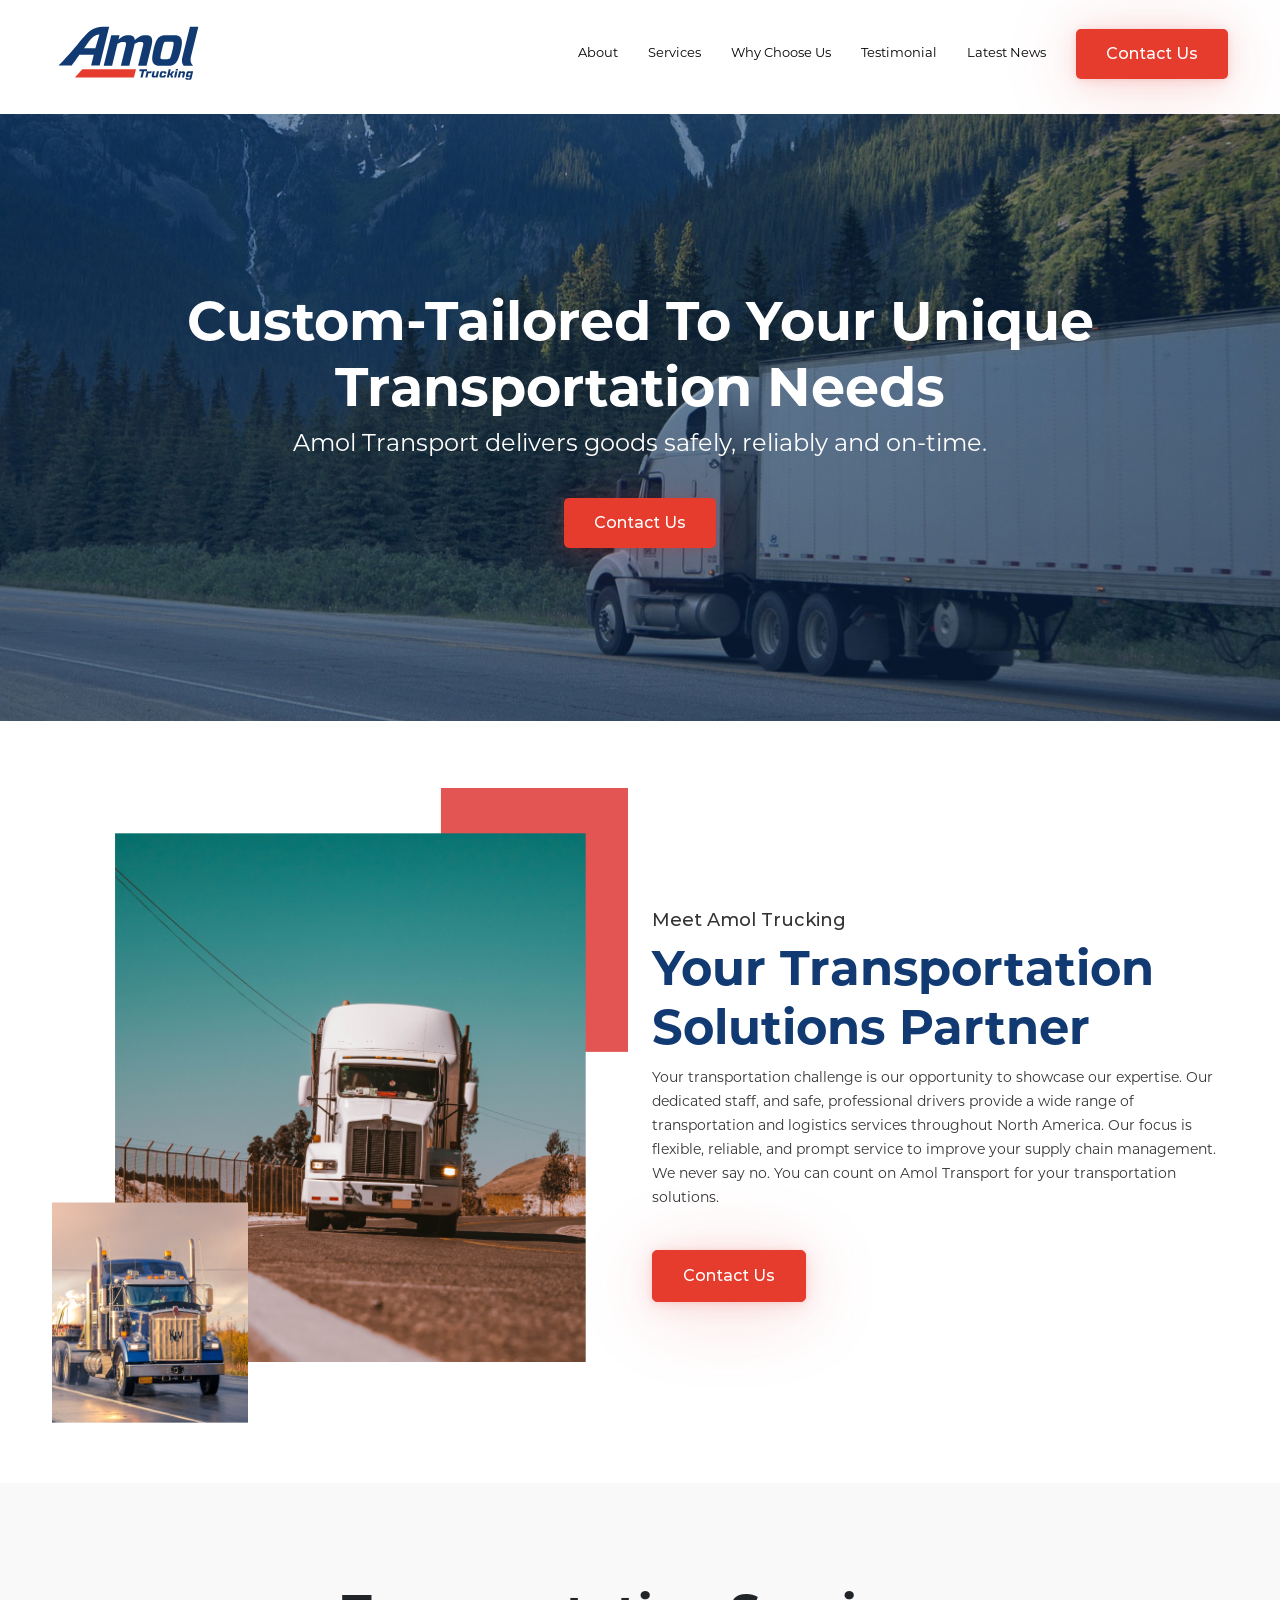
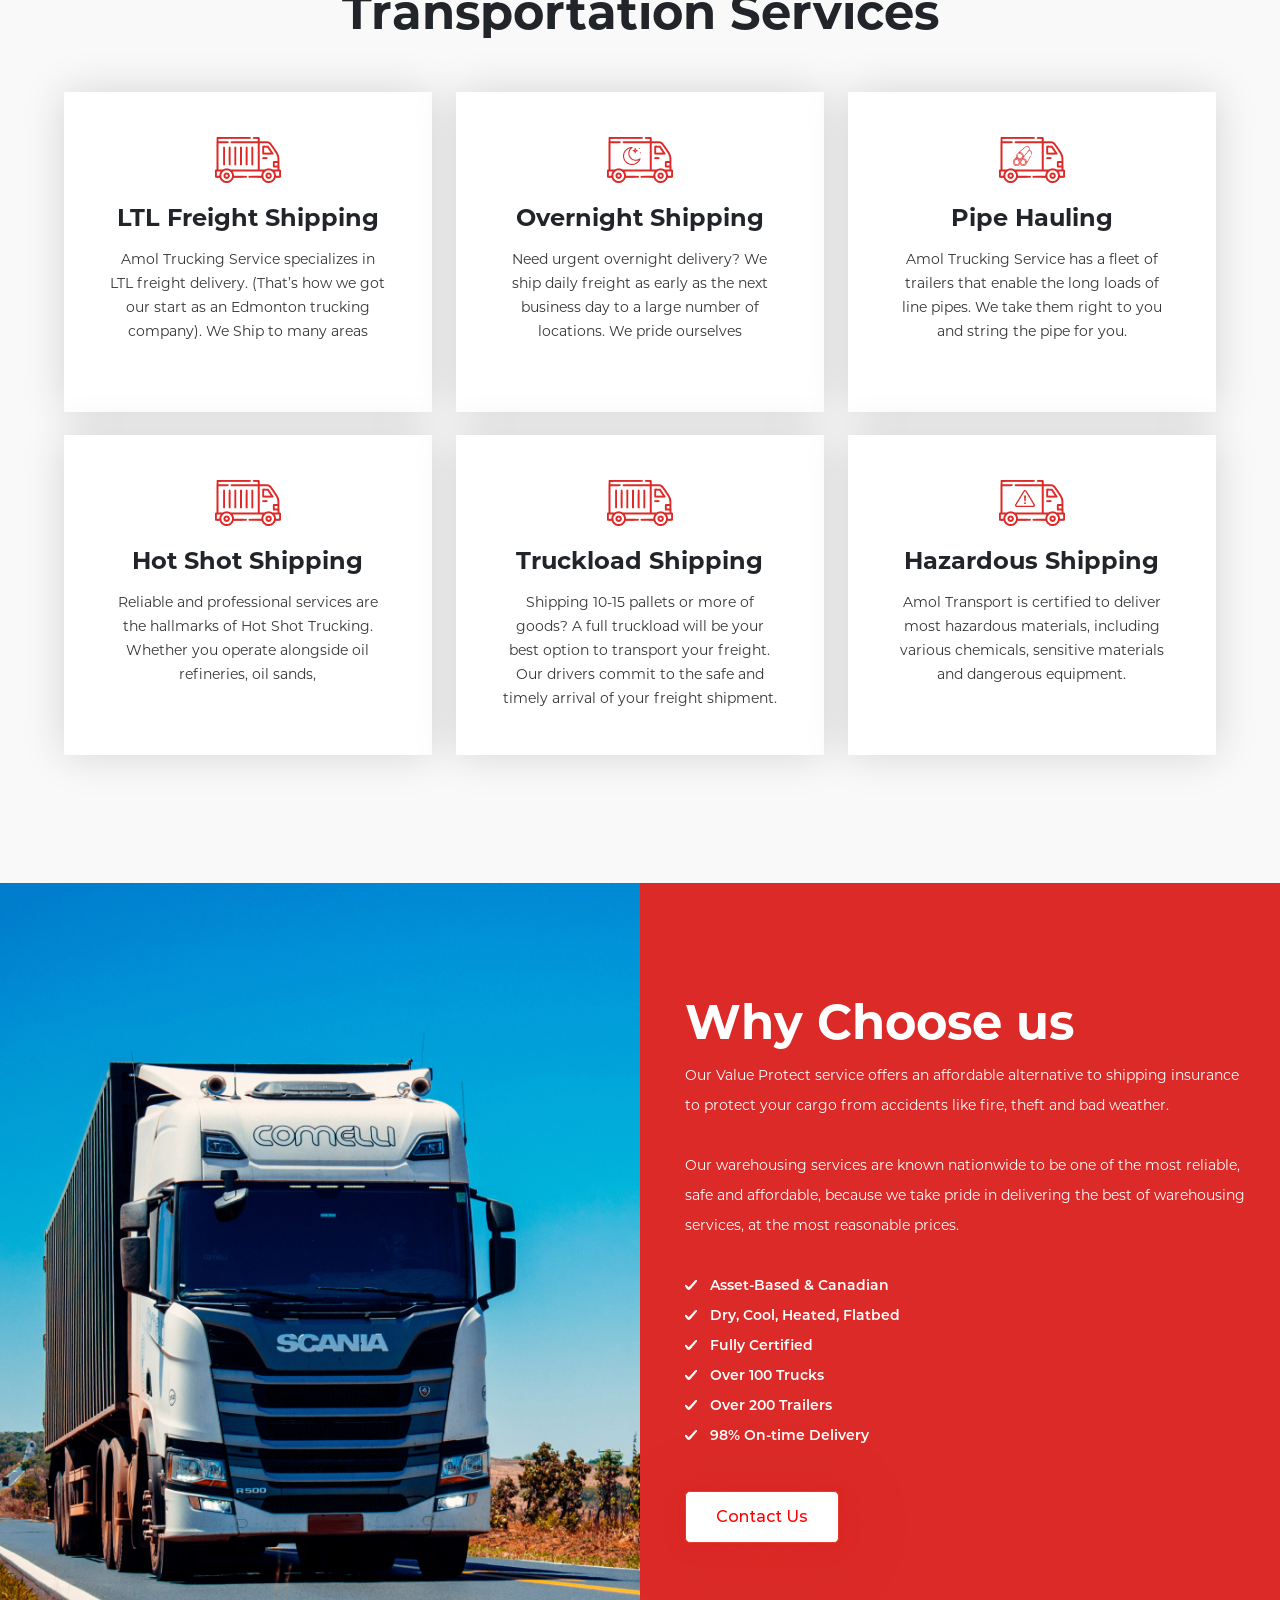
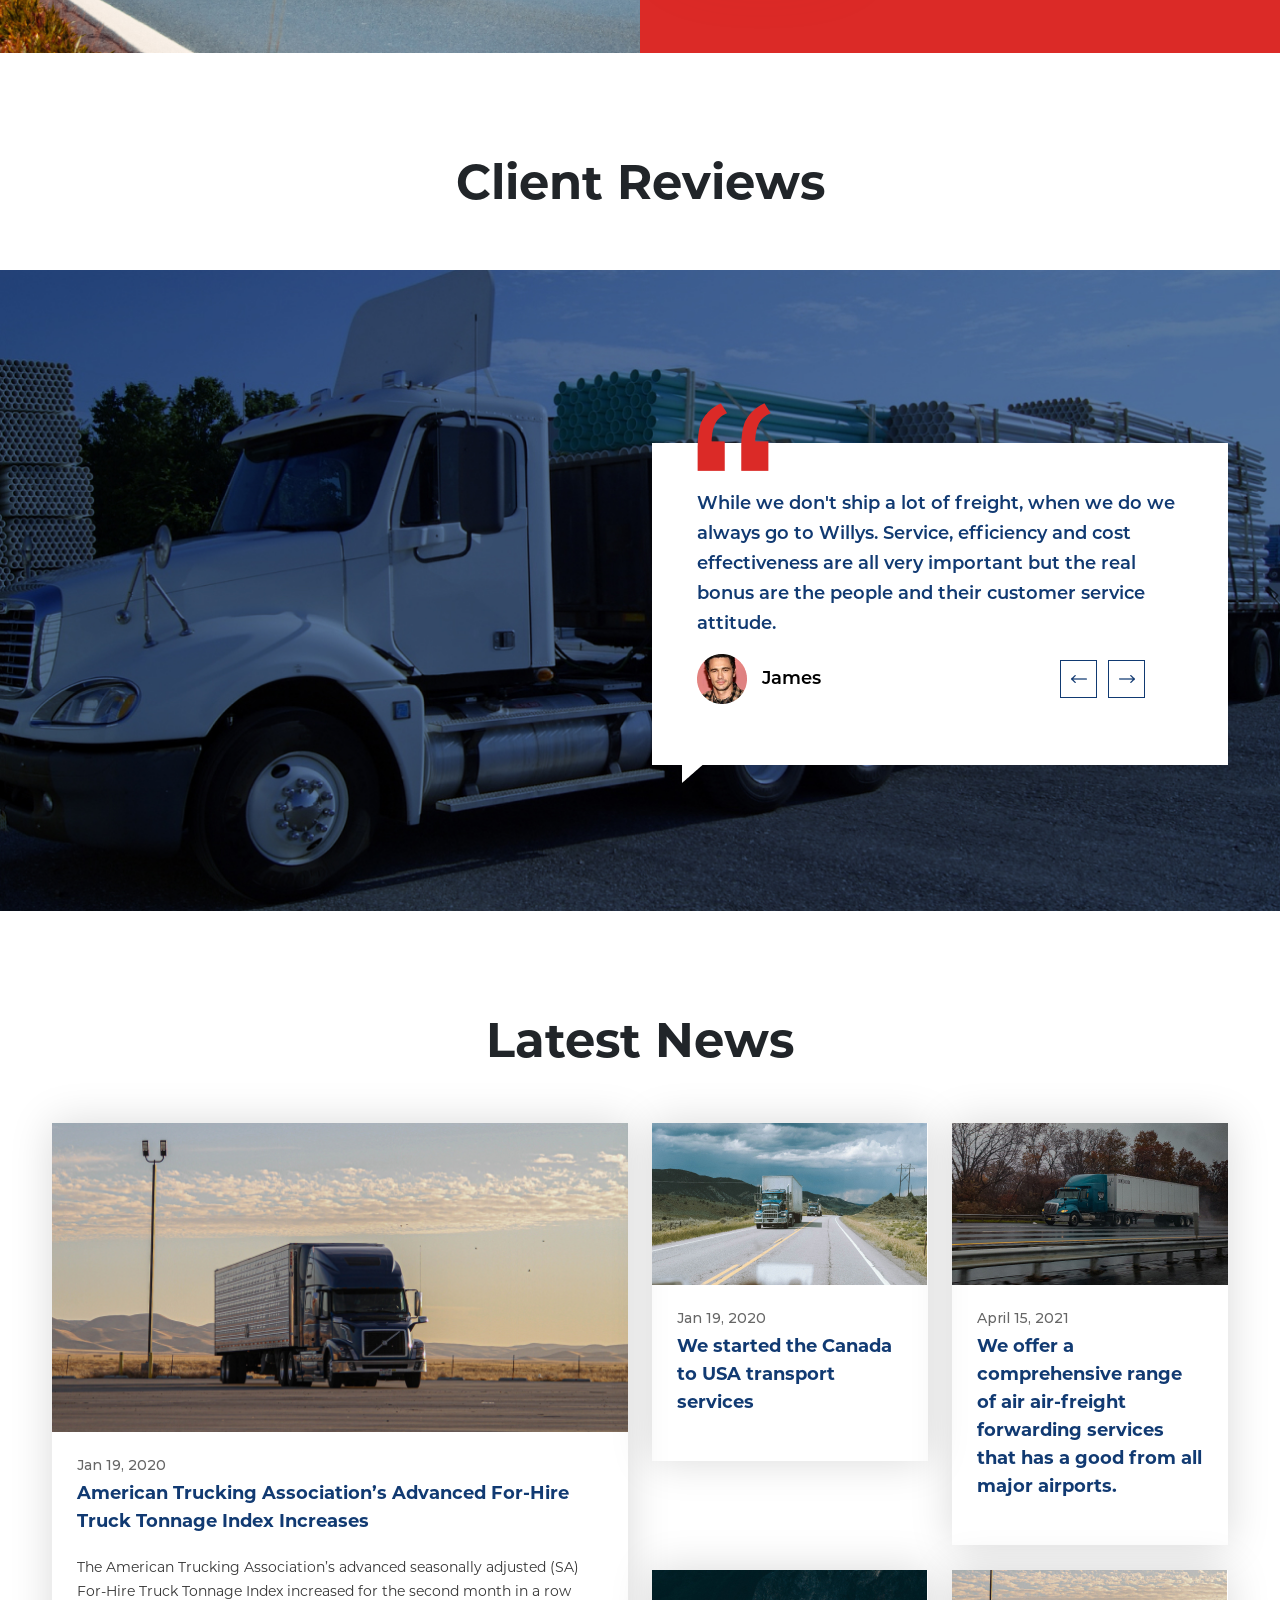
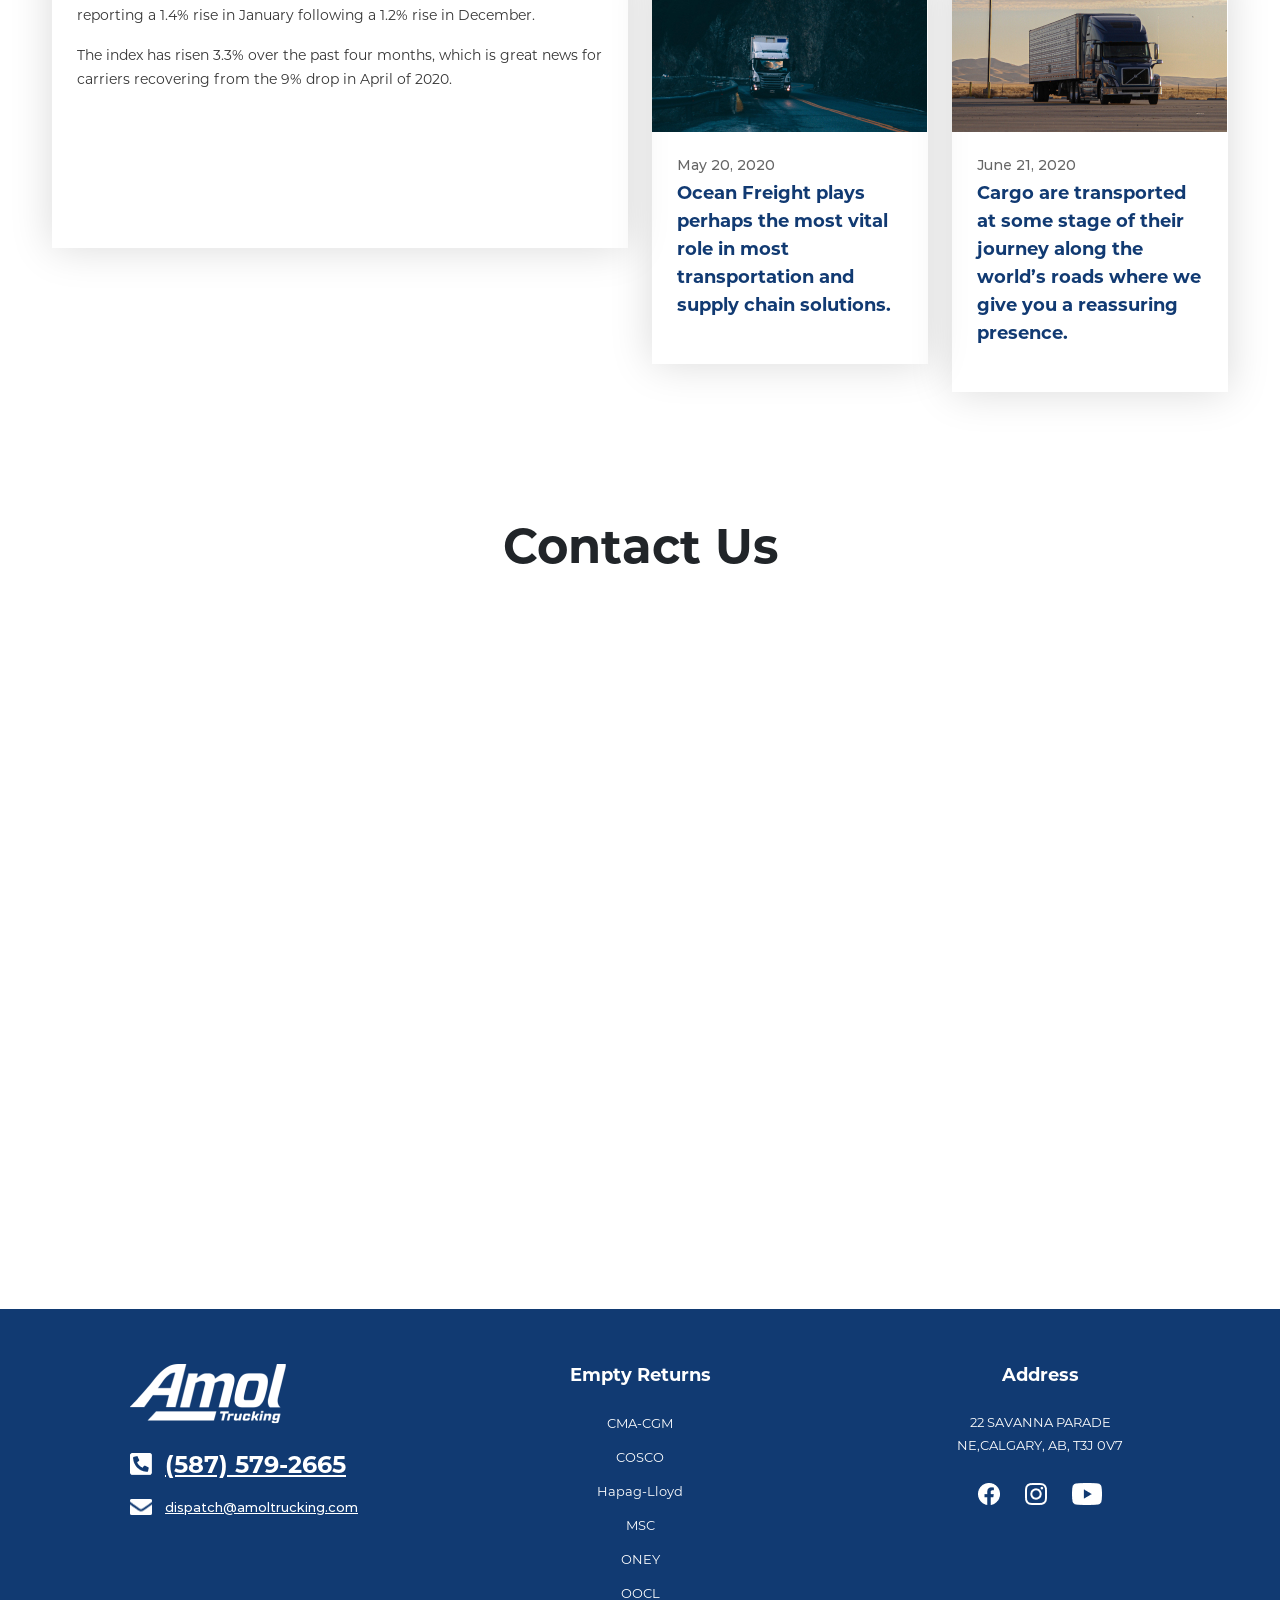
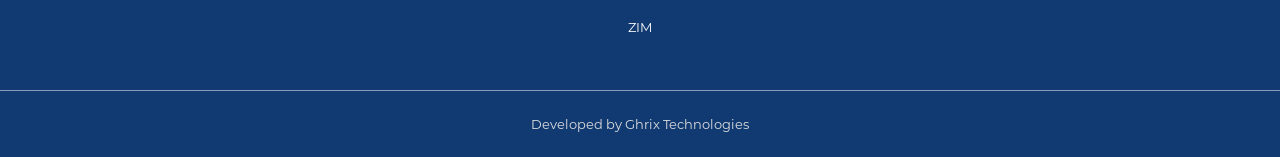
==== commit 0c708ebb: "Update index.html" ====
--- a/index.html
+++ b/index.html
@@ -49,7 +49,7 @@
                                  <a class="nav-link" href="#cs-latest-news1">Latest News</a>
                               </li>
                               <li class="nav-item">
-                                 <a class="nav-link" href="#cs-contact-us1">Contact Us</a>
+                                 <a class="nav-link" href="#cs-footer1">Contact Us</a>
                               </li>
                            </ul>
                         </div>
@@ -67,7 +67,8 @@
                <div class="col-sm-12 col-md-12 col-lg-12 col-xl-12 cs-banner-col">
                   <h1>Custom-Tailored To Your Unique Transportation Needs</h1>
                   <p>Amol Transport delivers goods safely, reliably and on-time.</p>
-                  <button type="button" class="btn">Contact Us</button>			
+                  
+                  <button type="button" class="btn"  href="#cs-footer1" ><a style="text-decoration:none; color:white; " href="#cs-footer1"> Contact Us</a> </button>			
                </div>
             </div>
          </div>
@@ -83,8 +84,8 @@
                <div class="col-sm-12 col-md-6 col-lg-6 col-xl-6 cs-meet-amol-right">
                   <h6>Meet Amol Trucking</h6>
                   <h2>Your Transportation Solutions Partner</h2>
-                  <p>Your transportation challenge is our opportunity to showcase our expertise. Our dedicated staff, and safe, professional drivers provide a wide range of transportation and logistics services throughout North America. Our focus is flexible, reliable, and prompt service to improve your supply chain management. We never say no. You can count on ET Transport for your transportation solutions.</p>
-                  <button type="button" class="btn">Contact Us</button>
+                  <p>Your transportation challenge is our opportunity to showcase our expertise. Our dedicated staff, and safe, professional drivers provide a wide range of transportation and logistics services throughout North America. Our focus is flexible, reliable, and prompt service to improve your supply chain management. We never say no. You can count on Amol Transport for your transportation solutions.</p>
+                  <button type="button" class="btn"  href="#cs-footer1" ><a style="text-decoration:none; color:white; " href="#cs-footer1"> Contact Us</a> </button>			
                </div>
             </div>
          </div>
@@ -96,7 +97,9 @@
             <div class="row align-items-center">
                <div class="col-sm-12 col-md-12 col-lg-12 col-xl-12 trans-ser-col1">
                   <h2>Transportation Services</h2>
+<!--
                   <p>Lorem Ipsum is simply dummy text of the printing and typesetting industry. Lorem Ipsum has been the industry's standard dummy.</p>
+-->
                </div>
                <div class="col-sm-12 col-md-12 col-lg-12 trans-ser-col2">
                   <ul>
@@ -145,8 +148,8 @@
                </div>
                <div class="col-sm-12 col-md-6 col-lg-6 col-xl-6 cs-meet-amol-right">
                   <h2>Why Choose us</h2>
-                  <p>Lorem Ipsum is simply dummy text of the printing and typesetting industry. Lorem Ipsum has been the industry's standard dummy.</p>
-                  <p>Lorem Ipsum is simply dummy text of the printing and typesetting industry. Lorem Ipsum has been the industry's standard dummy text ever since the 1500s, when an unknown printer took a galley of type and scrambled it to make a type specimen book. </p>
+                  <p>Our Value Protect service offers an affordable alternative to shipping insurance to protect your cargo from accidents like fire, theft and bad weather.</p>
+                  <p>Our warehousing services are known nationwide to be one of the most reliable, safe and affordable, because we take pride in delivering the best of warehousing services, at the most reasonable prices. </p>
                   <ul>
                      <li>Asset-Based & Canadian</li>
                      <li>Dry, Cool, Heated, Flatbed</li>
@@ -155,7 +158,7 @@
                      <li>Over 200 Trailers</li>
                      <li>98% On-time Delivery</li>
                   </ul>
-                  <button type="button" class="btn">Contact Us</button>
+                  <button type="button" class="btn"  href="#cs-footer1" ><a style="text-decoration:none; color:red; " href="#cs-footer1"> Contact Us</a> </button>			
                </div>
             </div>
          </div>
@@ -167,7 +170,9 @@
             <div class="row align-items-center">
                <div class="col-sm-12 col-md-12 col-lg-12 col-xl-12 cs-client-re-col1">
                   <h2>Client Reviews</h2>
+<!--
                   <p>Lorem Ipsum is simply dummy text of the printing and typesetting industry. Lorem Ipsum has been the industry's standard dummy.</p>
+-->
                </div>
             </div>
          </div>
@@ -232,7 +237,9 @@
             <div class="row align-items-center">
                <div class="col-sm-12 col-md-12 col-lg-12 col-xl-12 cs-latest-news-col1">
                   <h2>Latest News</h2>
+<!--
                   <p>Lorem Ipsum is simply dummy text of the printing and typesetting industry. Lorem Ipsum has been the industry's standard dummy.</p>
+-->
                </div>
                <div class="col-sm-12 col-md-12 col-lg-12 col-xl-12 cs-latest-news-col2">
                   <div class="row">
@@ -285,7 +292,9 @@
                                     <p class="news-date">May 20, 2020</p>
                                     <h5>Ocean Freight plays perhaps the most vital role in most transportation and supply chain solutions.</h5>
                                     <p></p>
+<!--
                                     <button>Read More</button>
+-->
                                  </div>
                               </div>
                            </div>
@@ -316,7 +325,9 @@
             <div class="row">
                <div class="col-sm-12 col-md-12 col-lg-12 col-xl-12 cs-contact-us-col1">
                   <h2>Contact Us</h2>
+<!--
                   <p>Lorem Ipsum is simply dummy text of the printing and typesetting industry. Lorem Ipsum has been the industry's standard dummy.</p>
+-->
                </div>
             </div>
          </div>
@@ -345,12 +356,14 @@
                <div class="col-sm-12 col-md-4 col-lg-4 col-xl-4 cs-footer-col2">
                   <h5>Empty Returns</h5>
                   <ul>
-                     <li><a style="text-decoration:none" href="https://apps.usa.cma-cgm.com/econtainer/apl.php" >APL</a></li>
                      <li><a style="text-decoration:none" href="http://apps.usa.cma-cgm.com/econtainer" >CMA-CGM</a></li>
                      <li><a style="text-decoration:none" href="https://sites.google.com/view/coscoshippinglinesna/emptyreturns" >COSCO </a></li>
                      <li><a style="text-decoration:none" href="https://www.hapag-lloyd.com/en/offices-localinfo/north-america/canada/local-info/inland-transports-canada.html#anchor_821b1f" >Hapag-Lloyd</a></li>
                      <li><a style="text-decoration:none" href="https://www.msc.com/country-guides/canada/empty-return-locations" >MSC</a></li>
                      <li><a style="text-decoration:none" href="http://www.returnlocation.com/" >ONEY</a></li>
+					  <li><a style="text-decoration:none" href="https://www.oocl.com/canada/eng/localinformation/emptycontainerreturnlocation/Pages/default.aspx" >OOCL</a></li>
+					  <li><a style="text-decoration:none" href="https://www.zim.com/tools/econtainer" >ZIM</a></li>
+
                   </ul>
                </div>
                <div class="col-sm-12 col-md-4 col-lg-4 col-xl-4 cs-footer-col3">
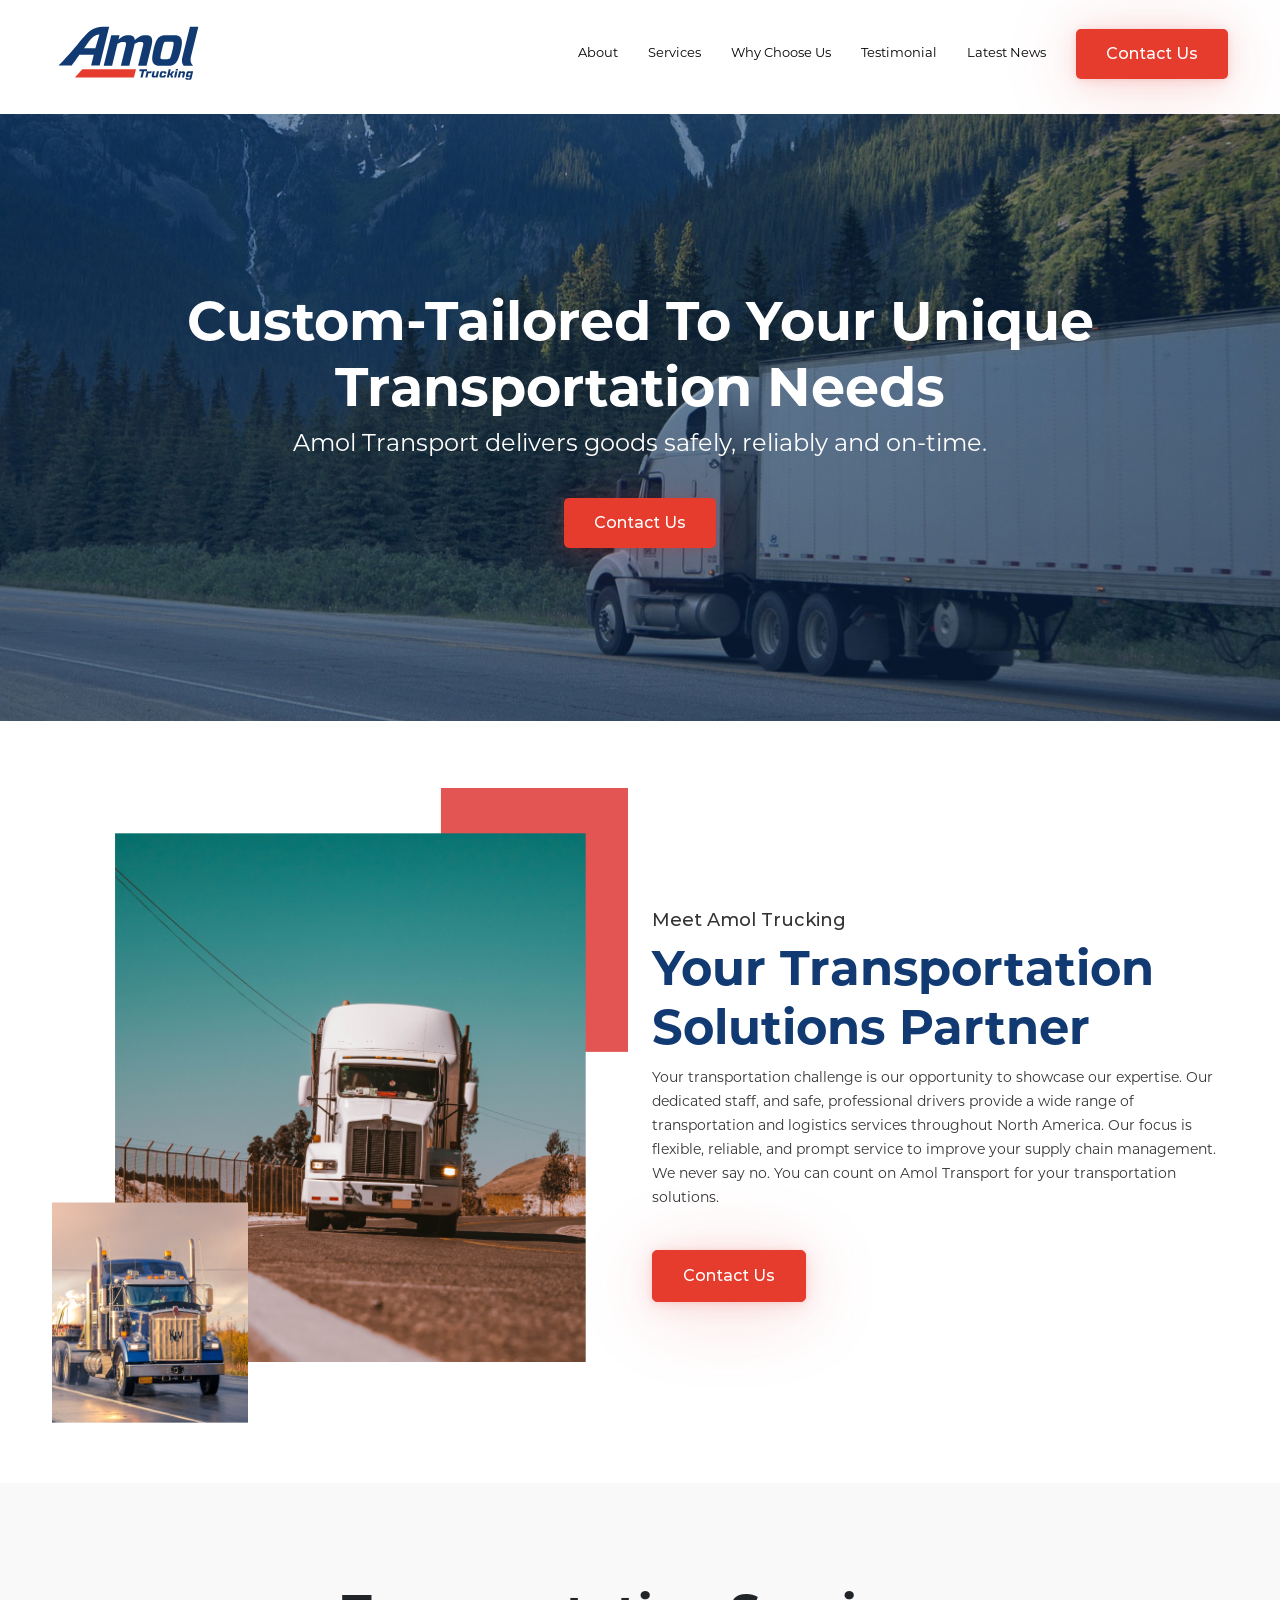
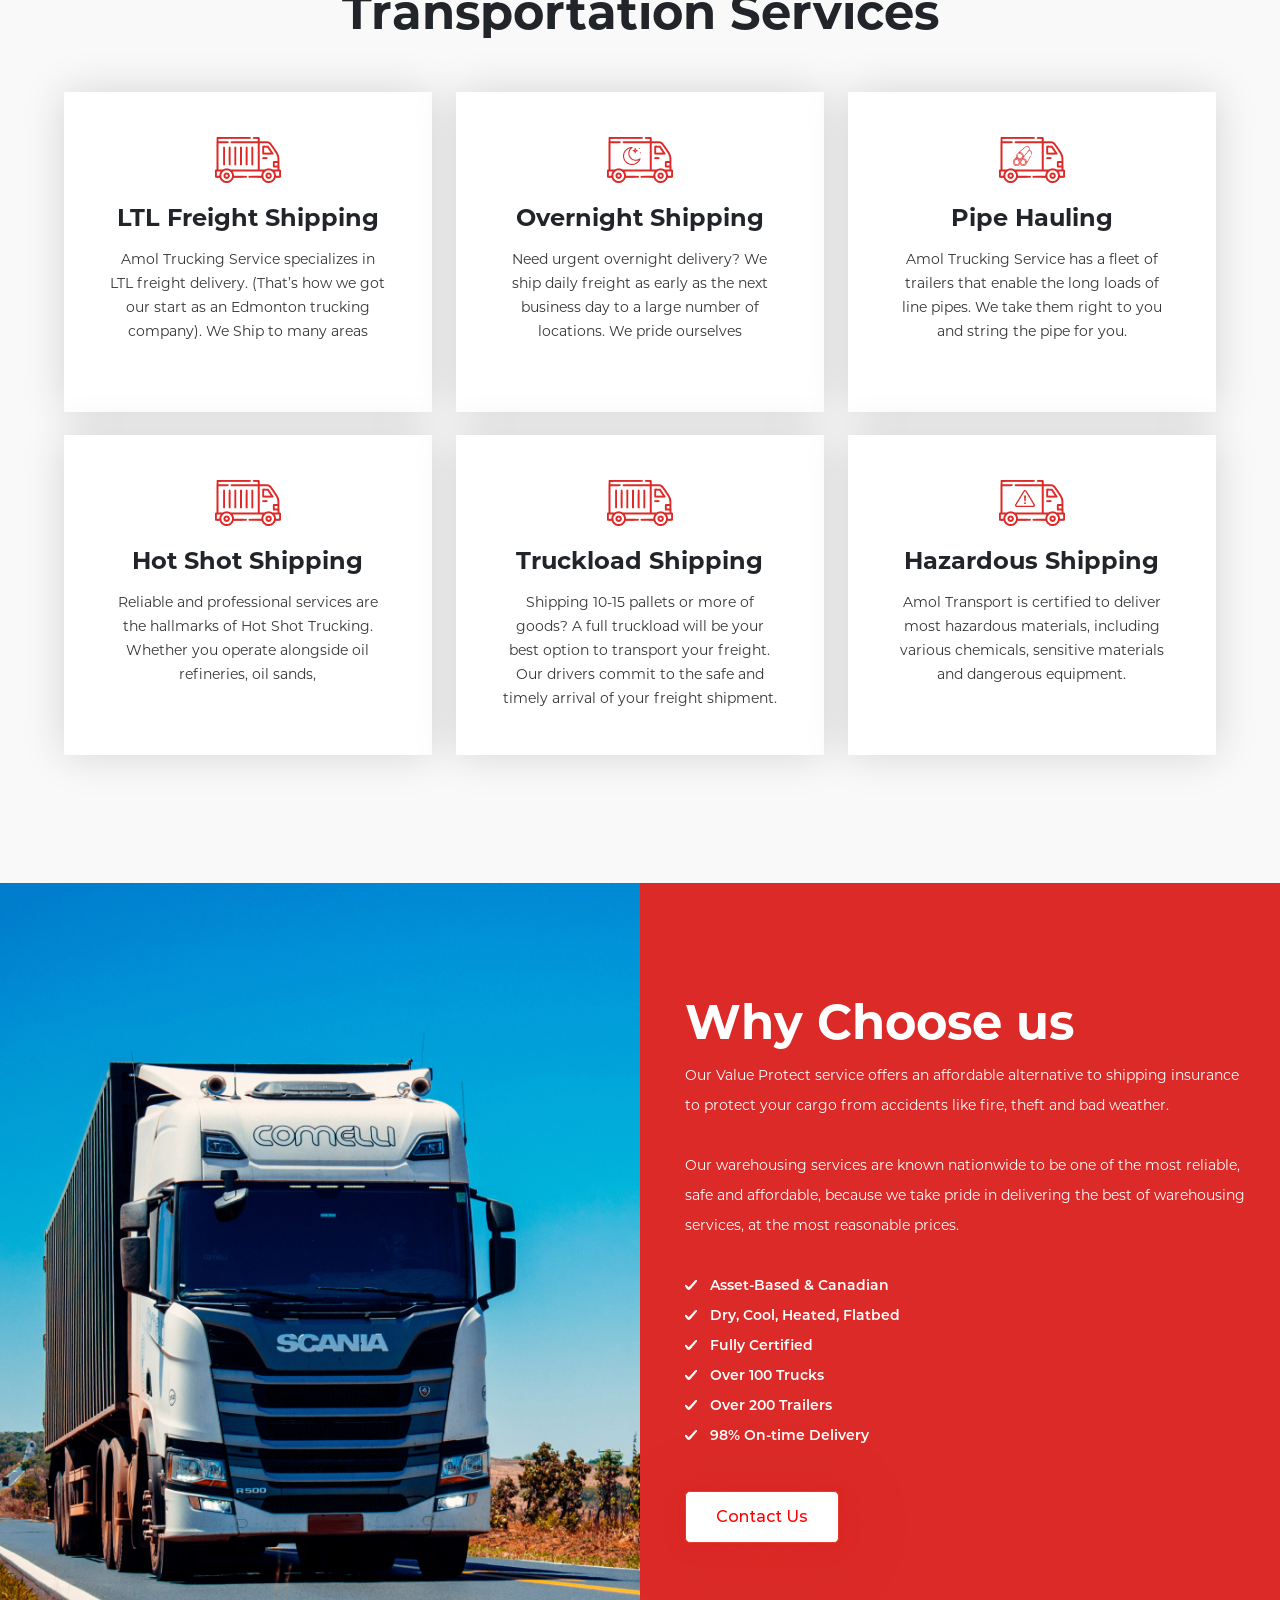
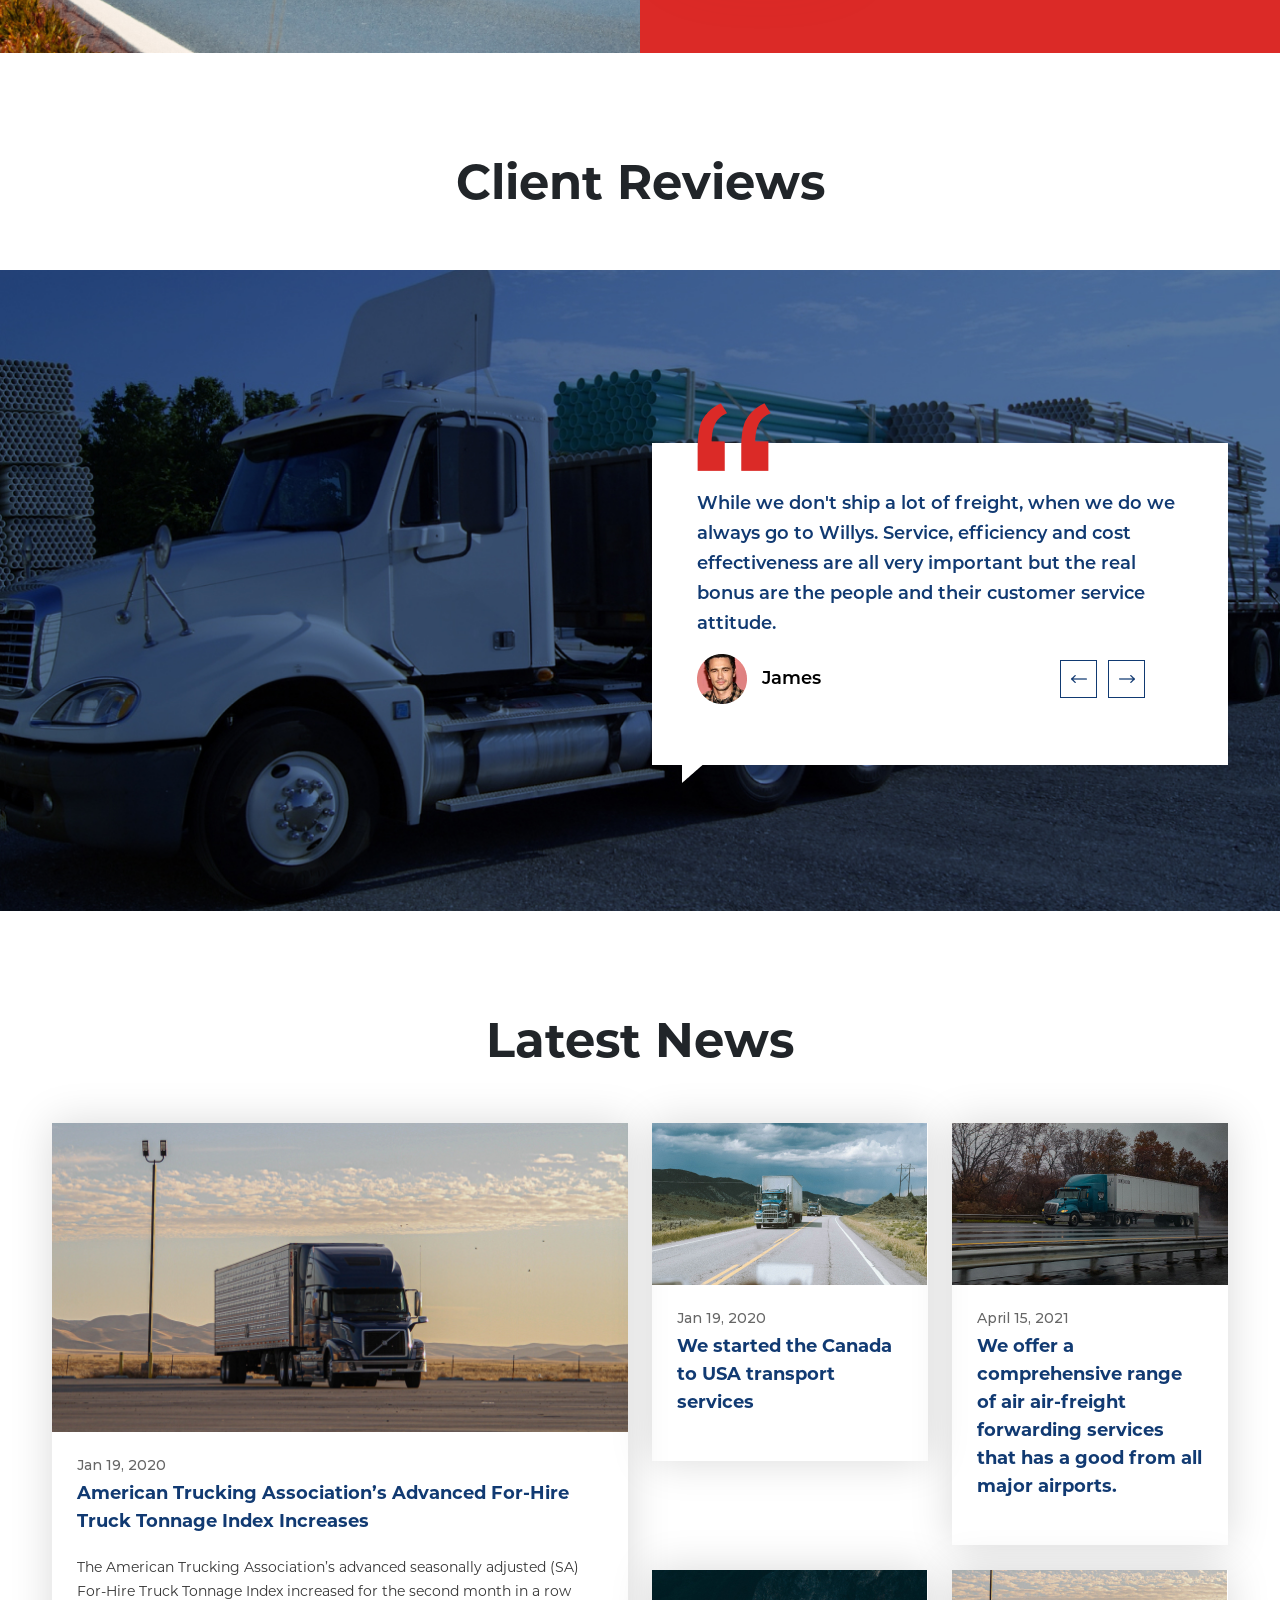
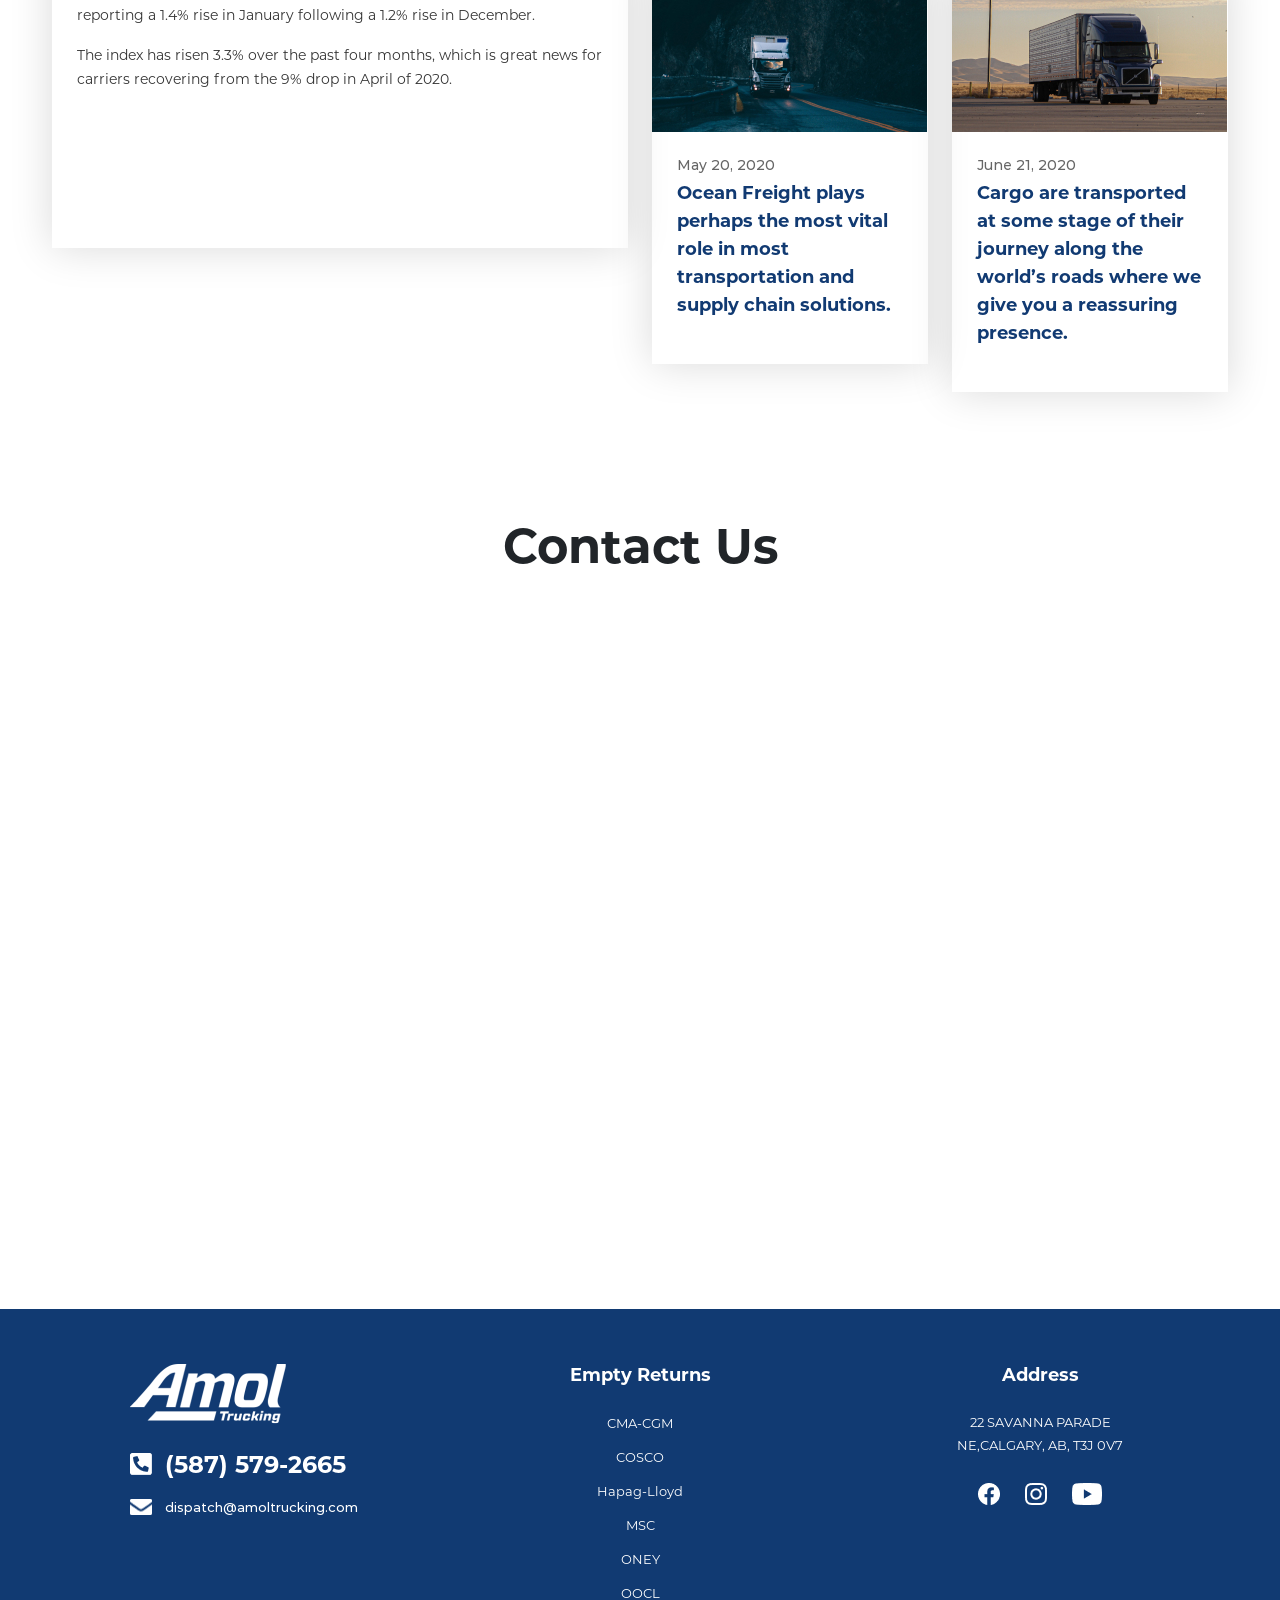
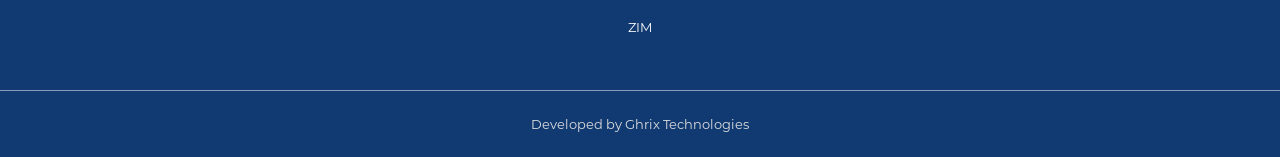
==== commit c5f79b48: "Update index.html" ====
--- a/index.html
+++ b/index.html
@@ -348,8 +348,8 @@
                   <div class="cs-footer-col1-inner">
                      <img src="images/footer-logo.png" alt="logo" />
                      <ul>
-                        <li class="nmber"><a href="tel:5875792665" >(587) 579-2665</a></li>
-                        <li class="cs-mail"><a href="mailto:dispatch@amoltrucking.com" >dispatch@amoltrucking.com</a></li>
+                        <li class="nmber"><a style="text-decoration:none;" href="tel:5875792665" >(587) 579-2665</a></li>
+                        <li class="cs-mail"><a style="text-decoration:none; href="mailto:dispatch@amoltrucking.com" >dispatch@amoltrucking.com</a></li>
                      </ul>
                   </div>
                </div>
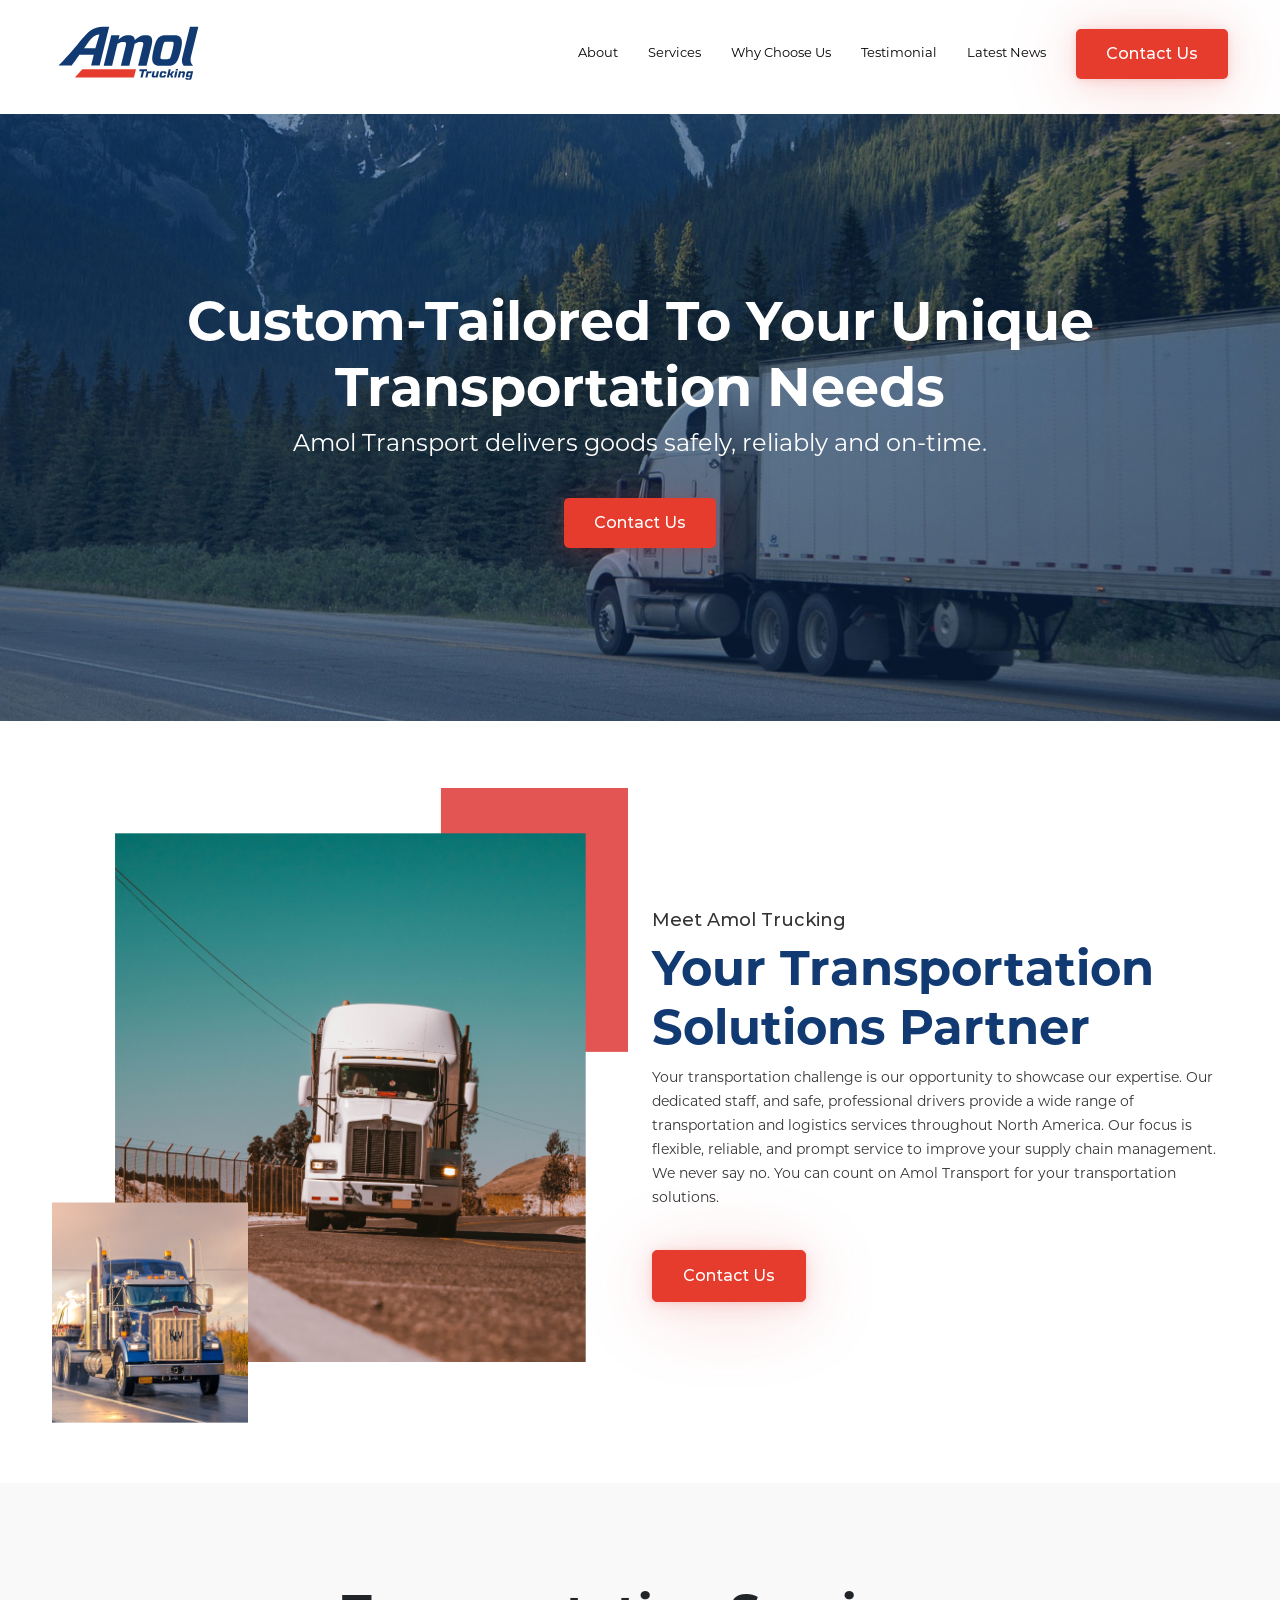
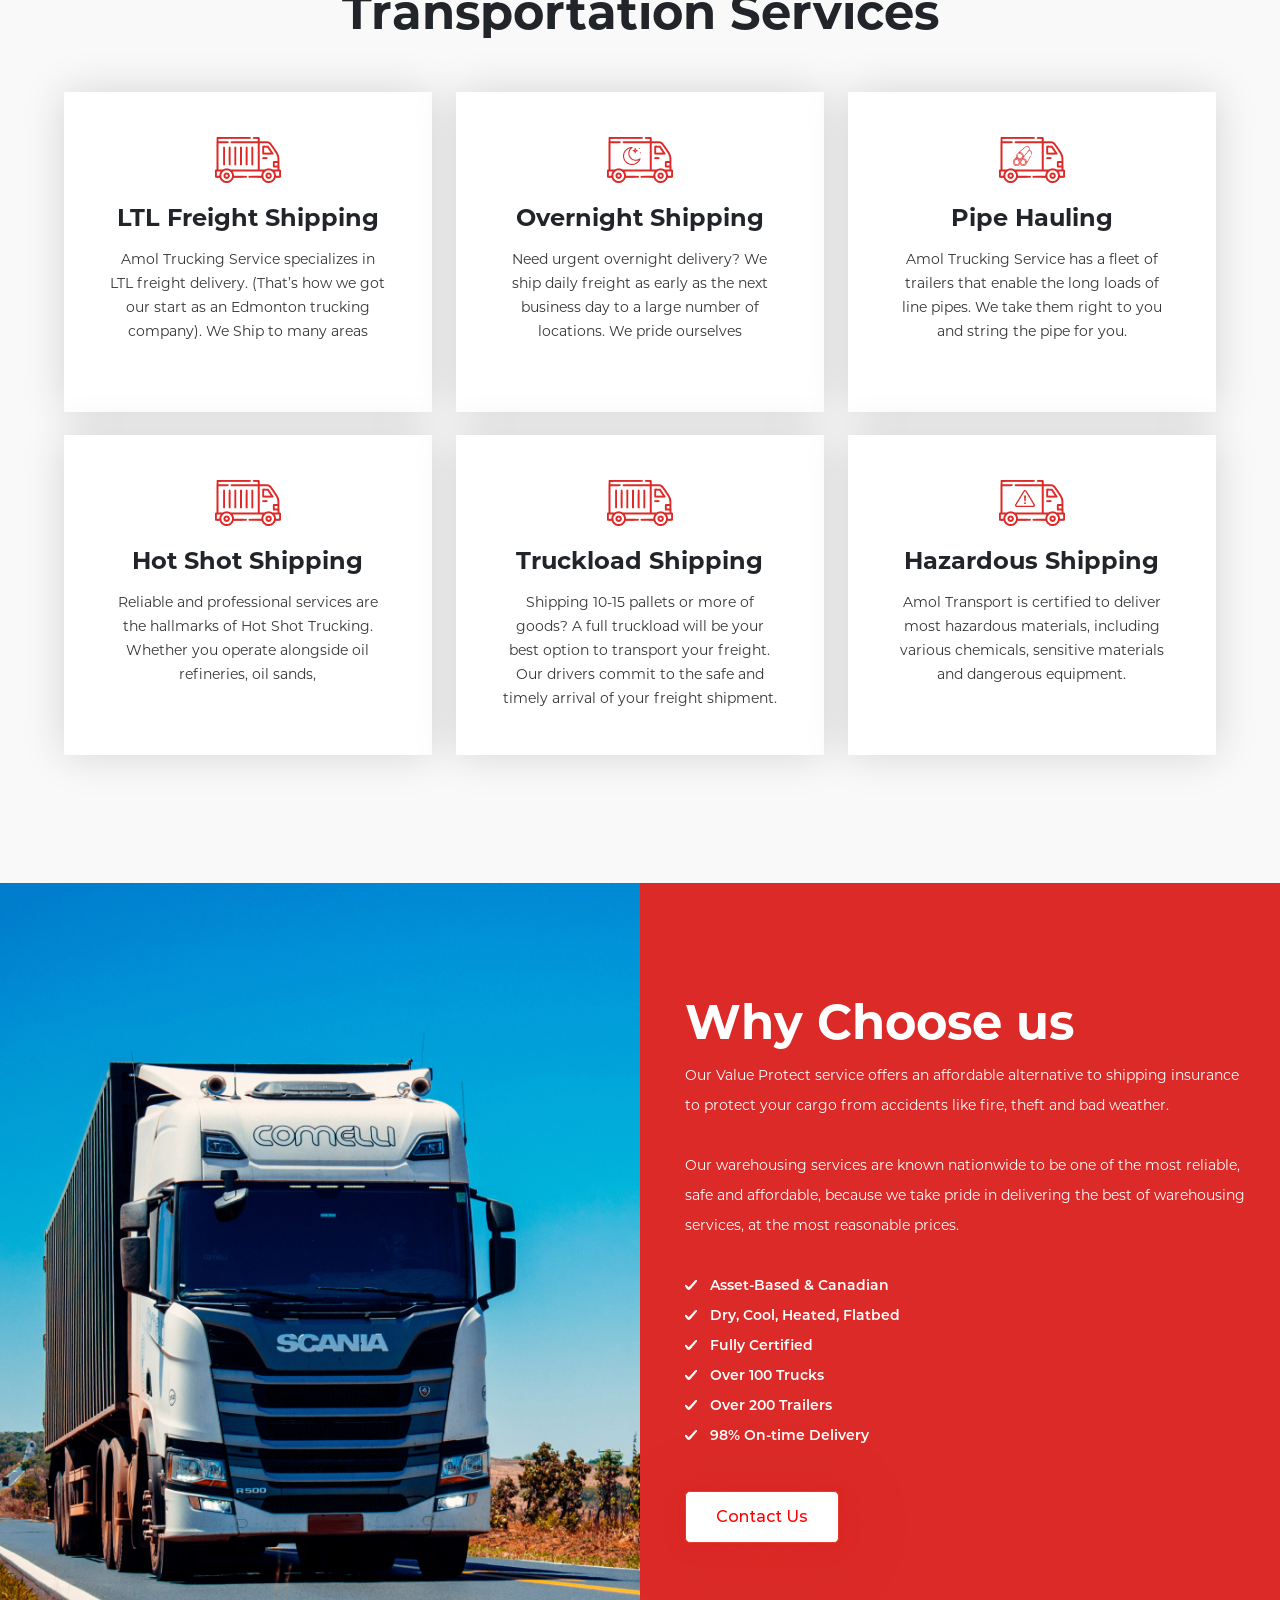
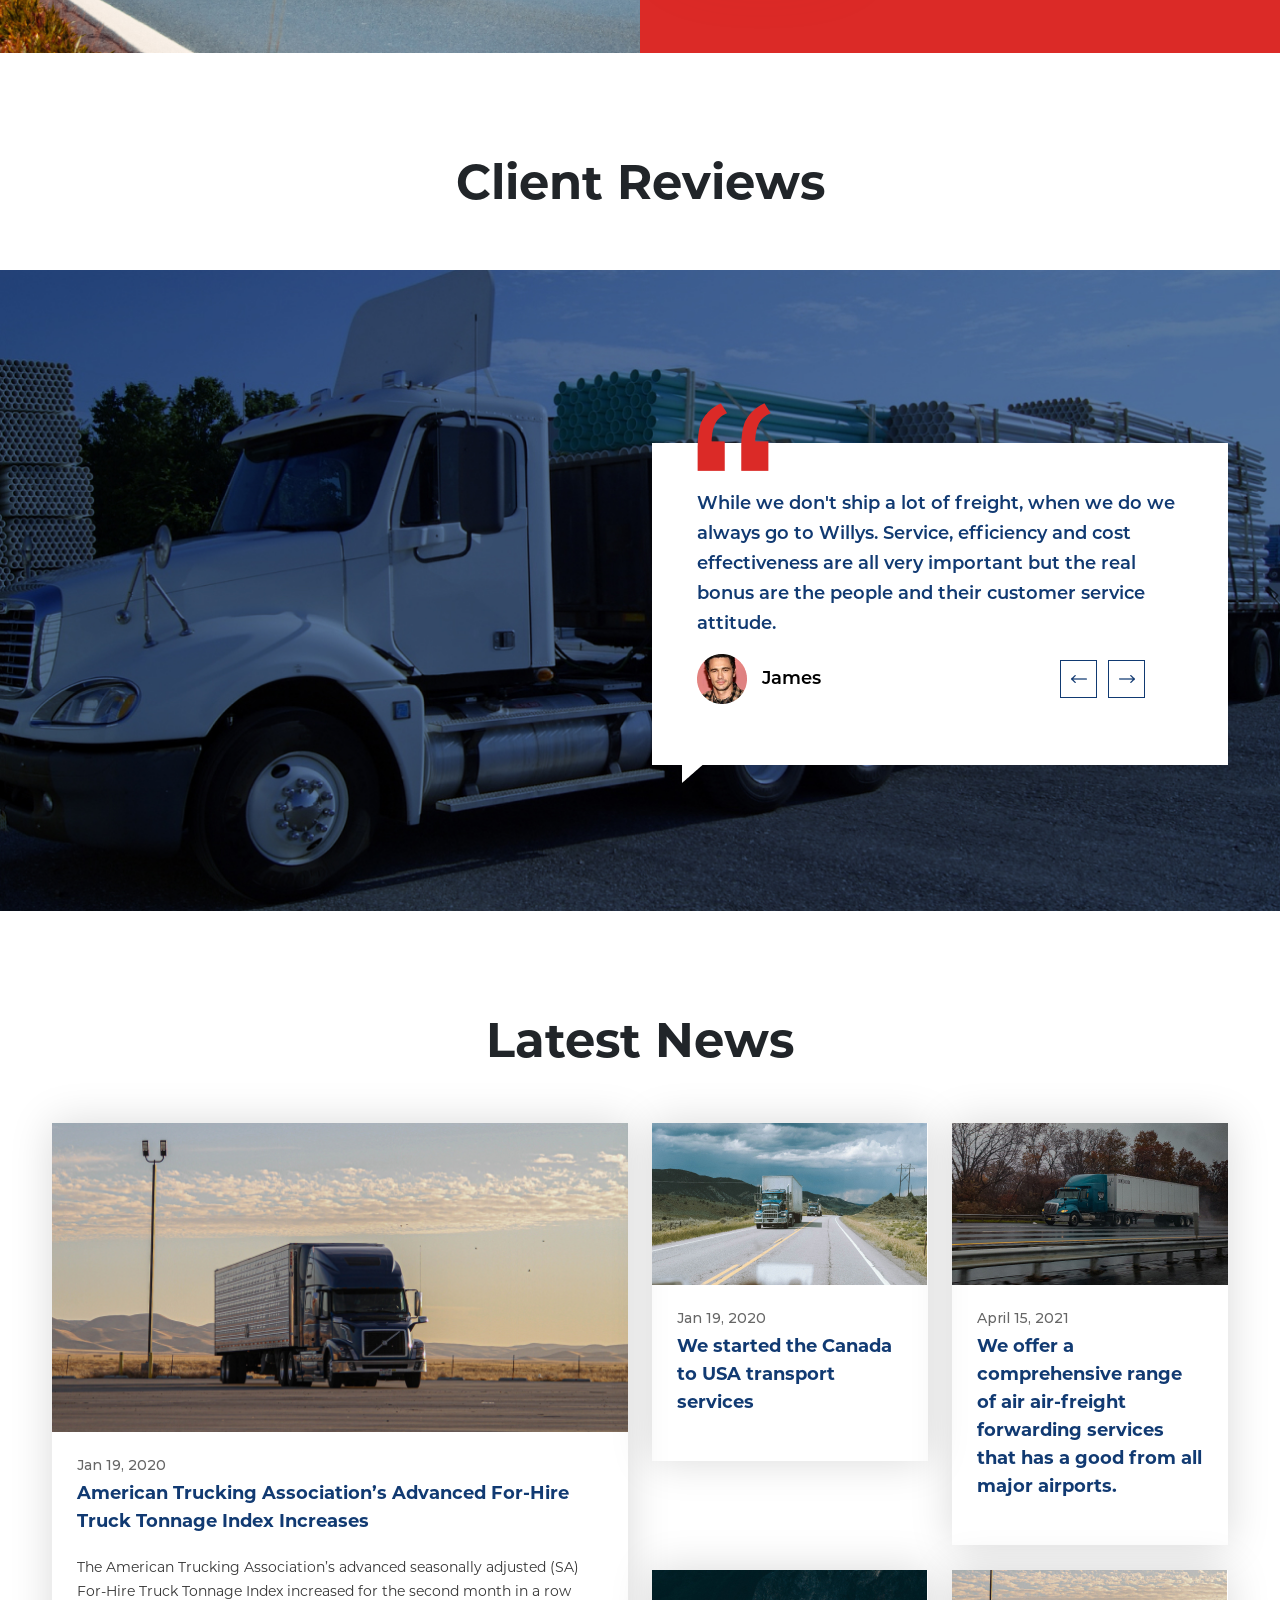
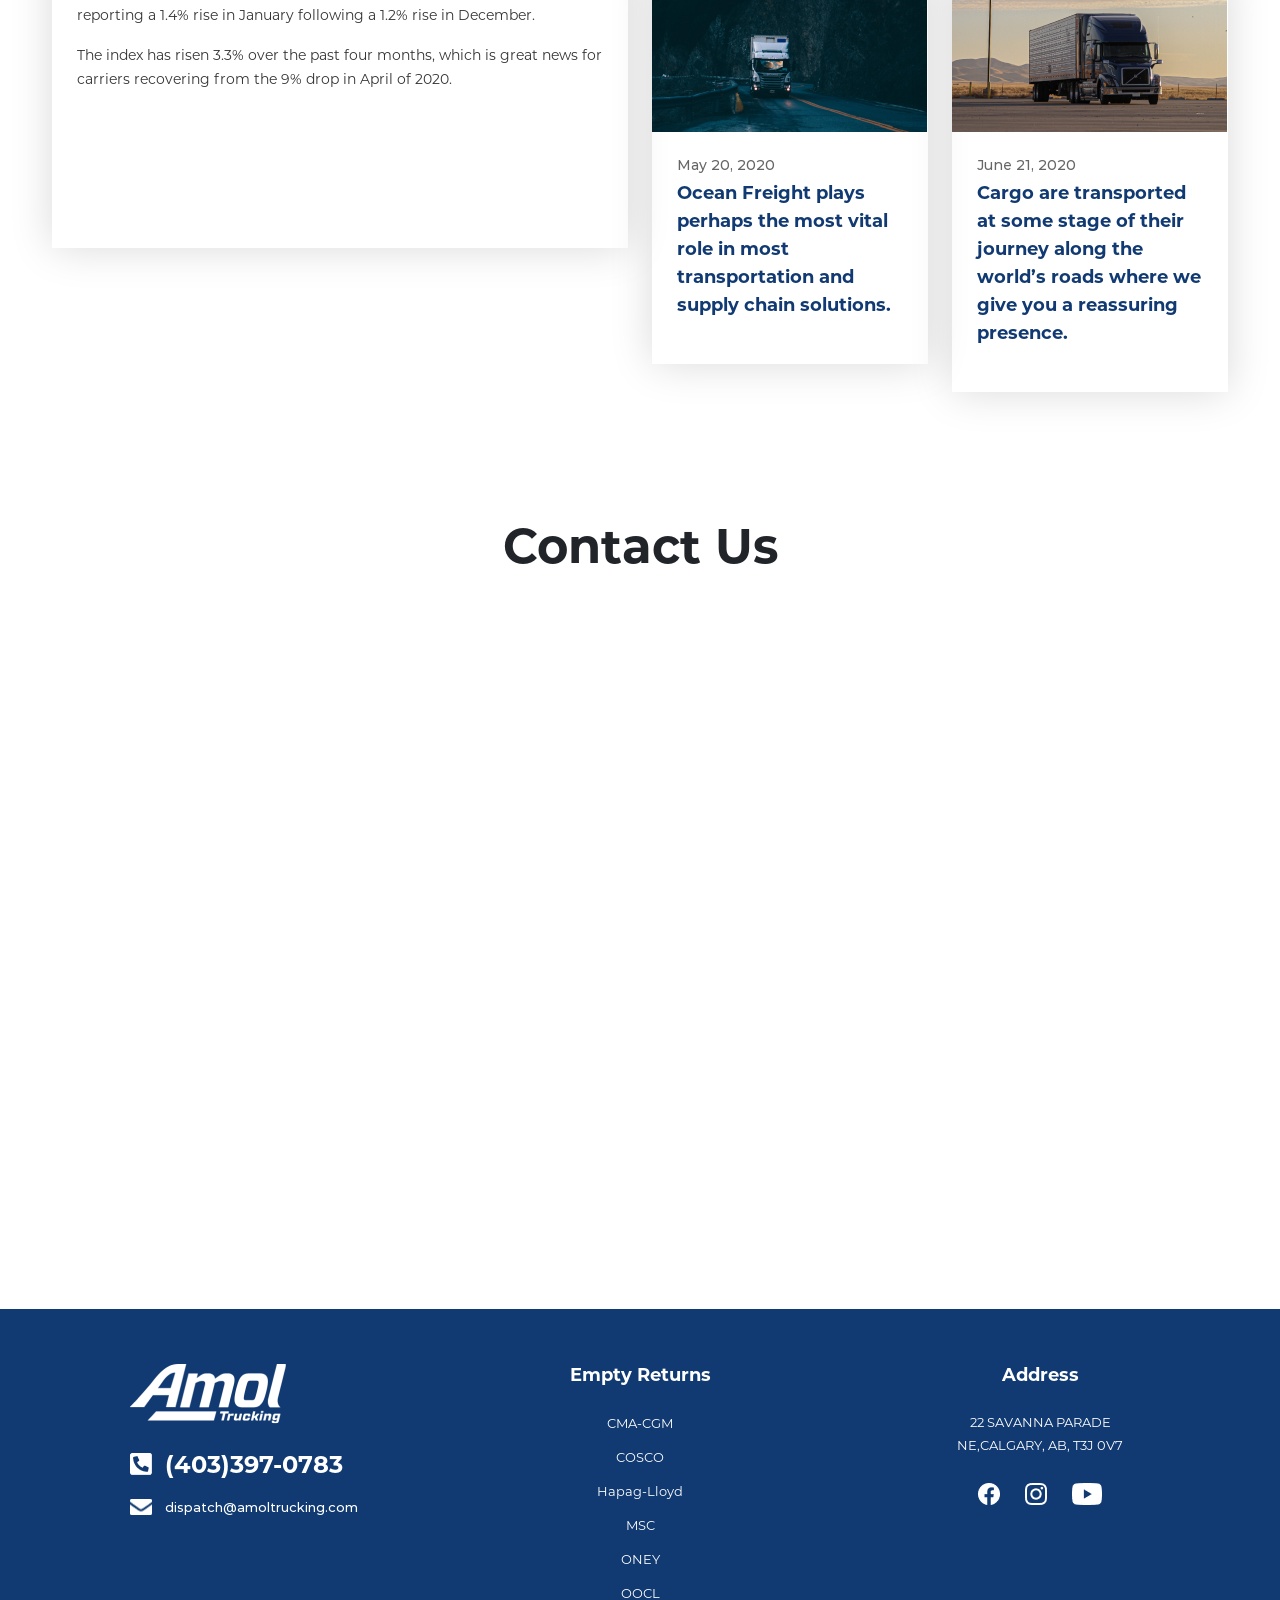
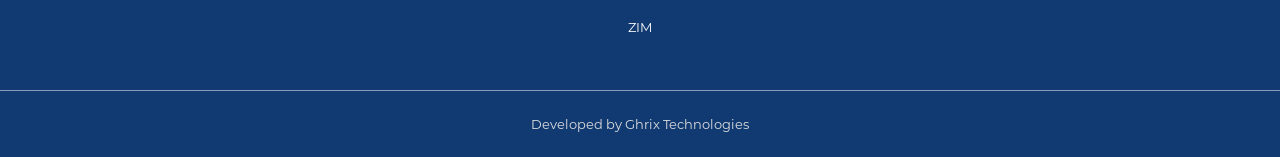
==== commit 649d3dfc: "Phone number update" ====
--- a/index.html
+++ b/index.html
@@ -348,7 +348,7 @@
                   <div class="cs-footer-col1-inner">
                      <img src="images/footer-logo.png" alt="logo" />
                      <ul>
-                        <li class="nmber"><a style="text-decoration:none;" href="tel:5875792665" >(587) 579-2665</a></li>
+                        <li class="nmber"><a style="text-decoration:none;" href="tel:4033970783" >(403)397-0783</a></li>
                         <li class="cs-mail"><a style="text-decoration:none; href="mailto:dispatch@amoltrucking.com" >dispatch@amoltrucking.com</a></li>
                      </ul>
                   </div>
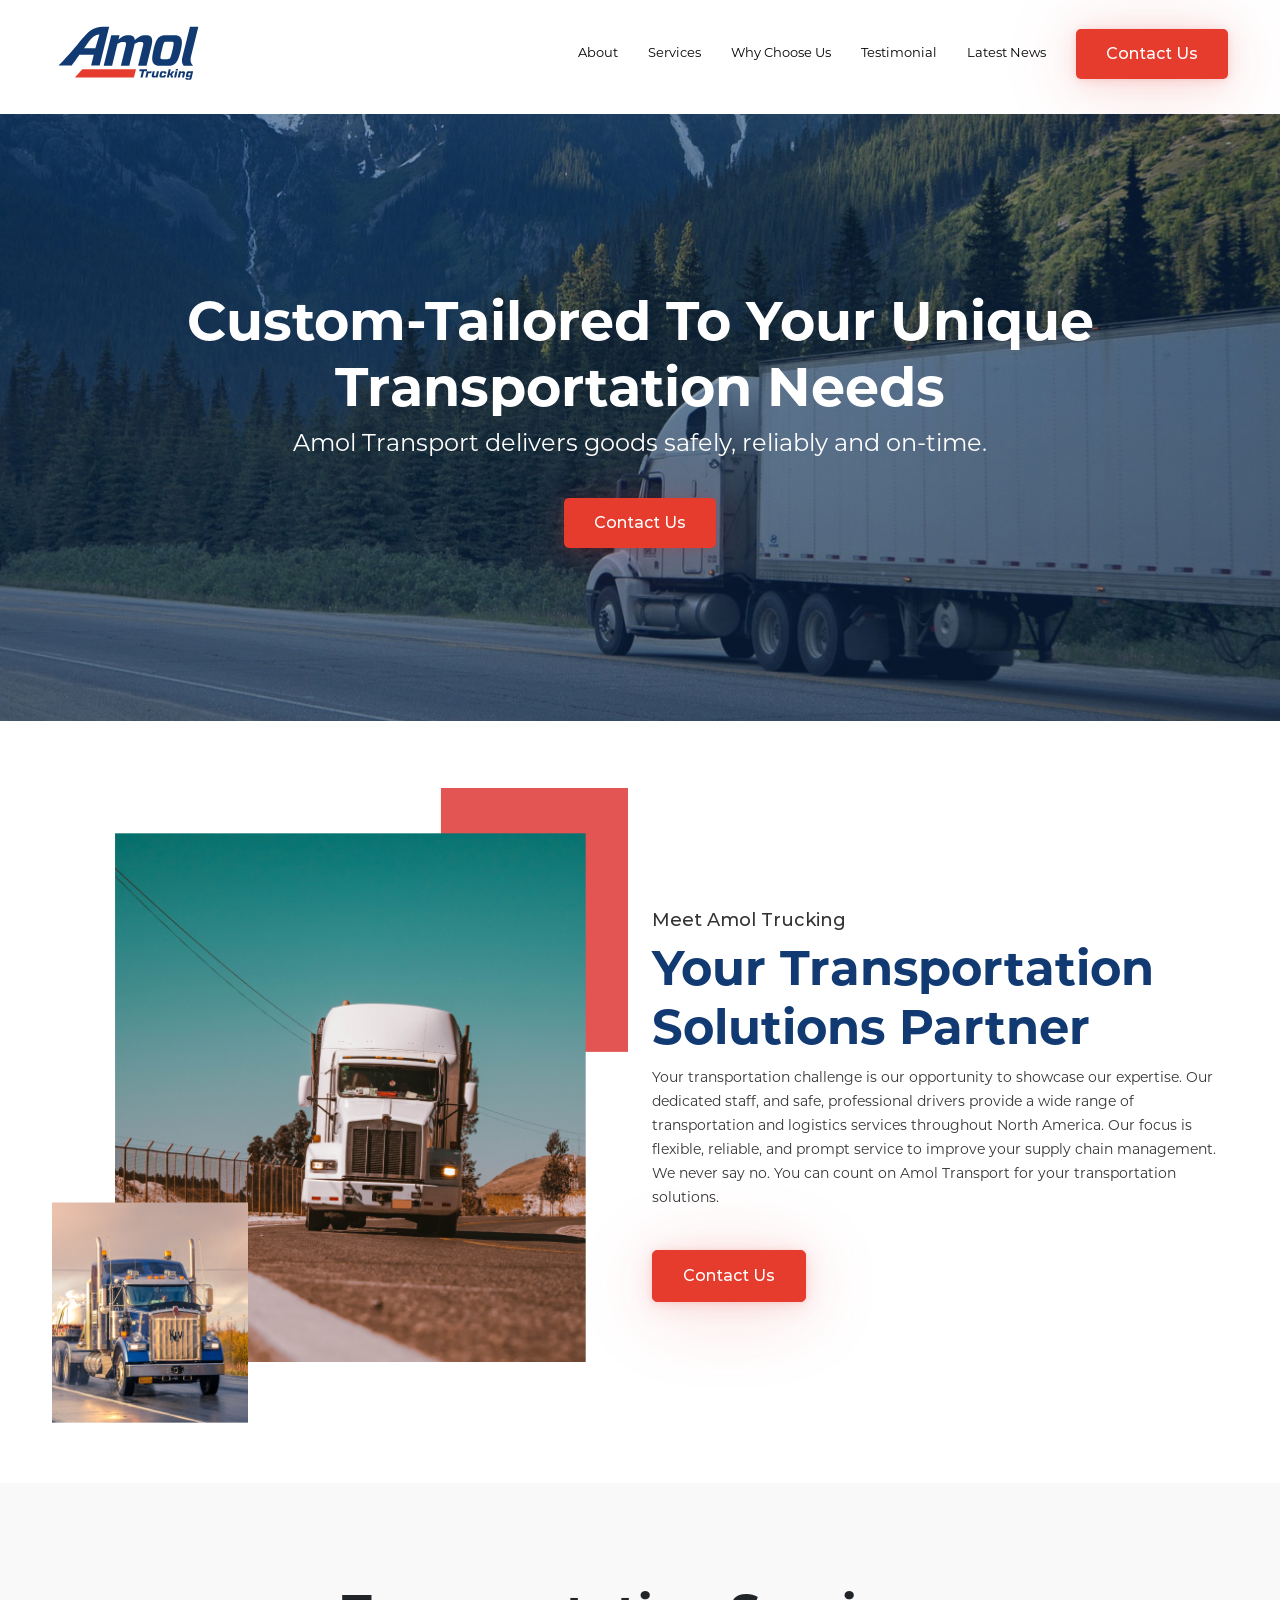
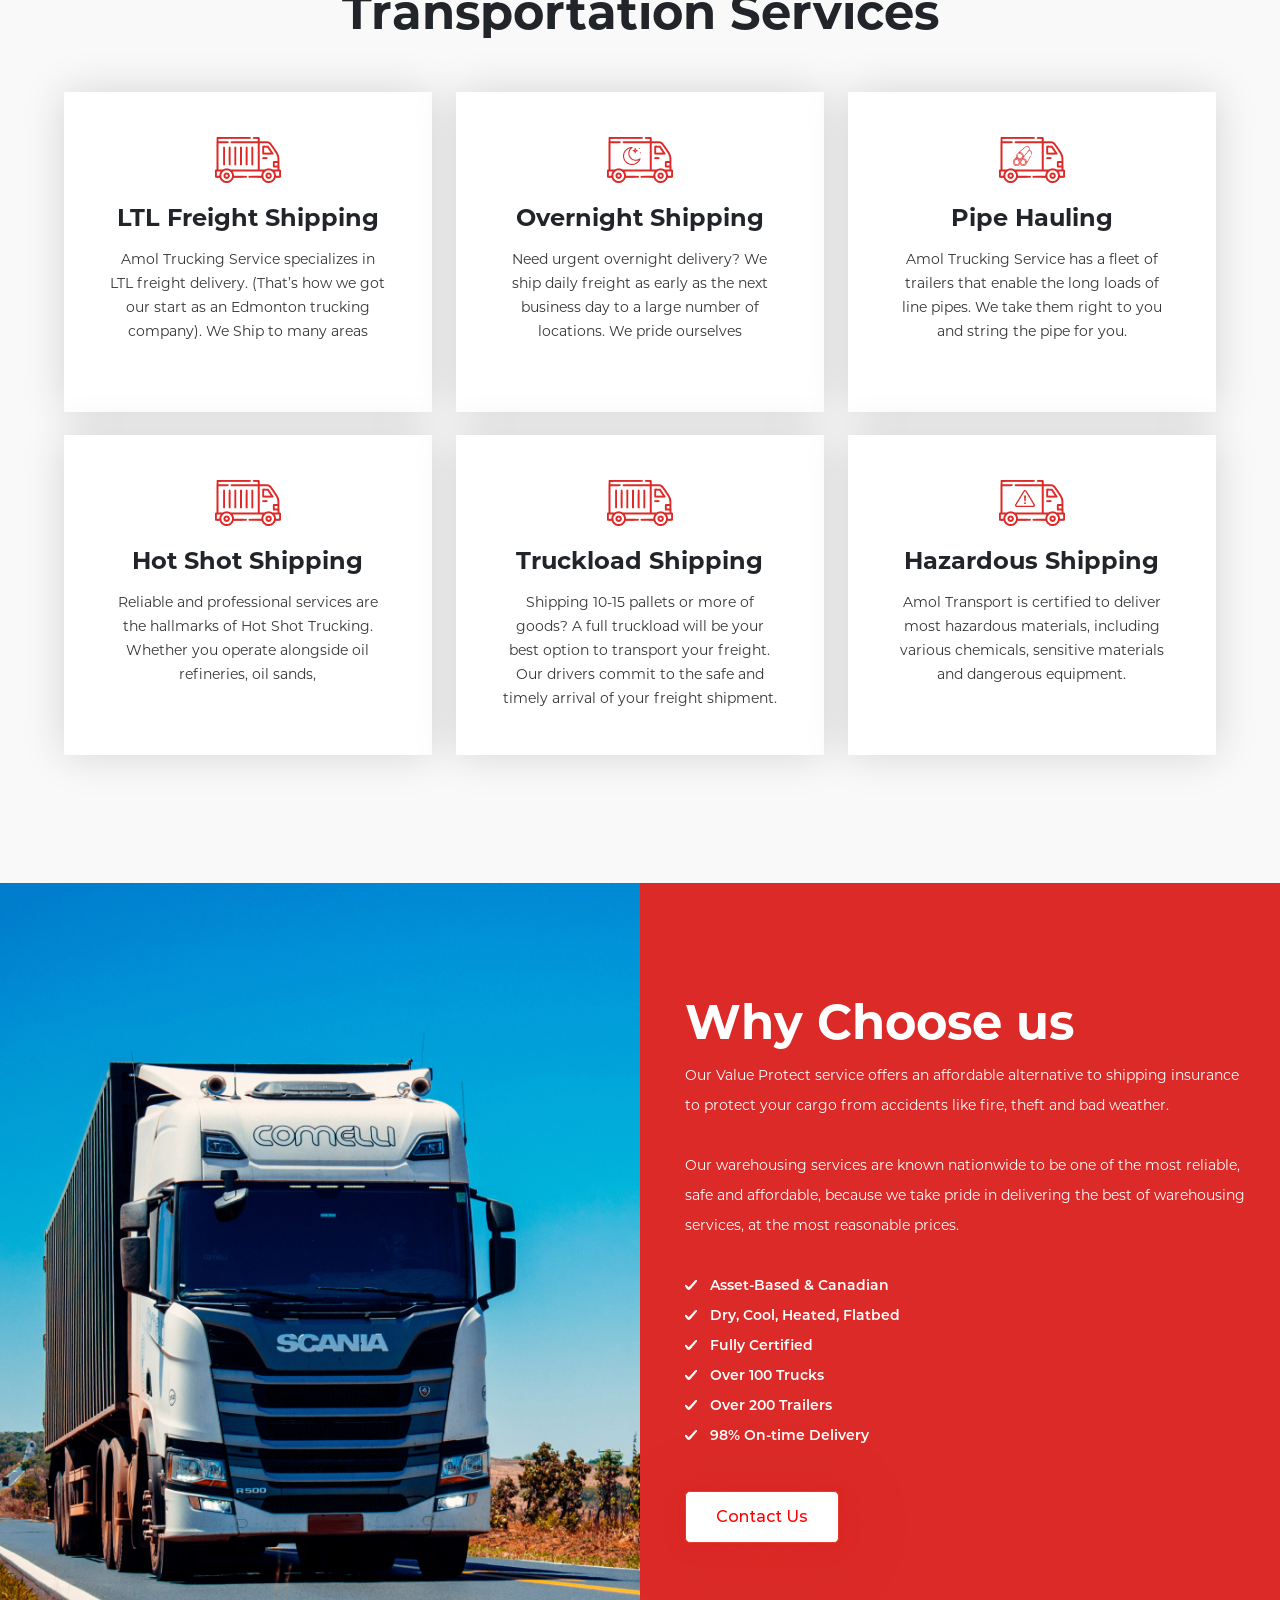
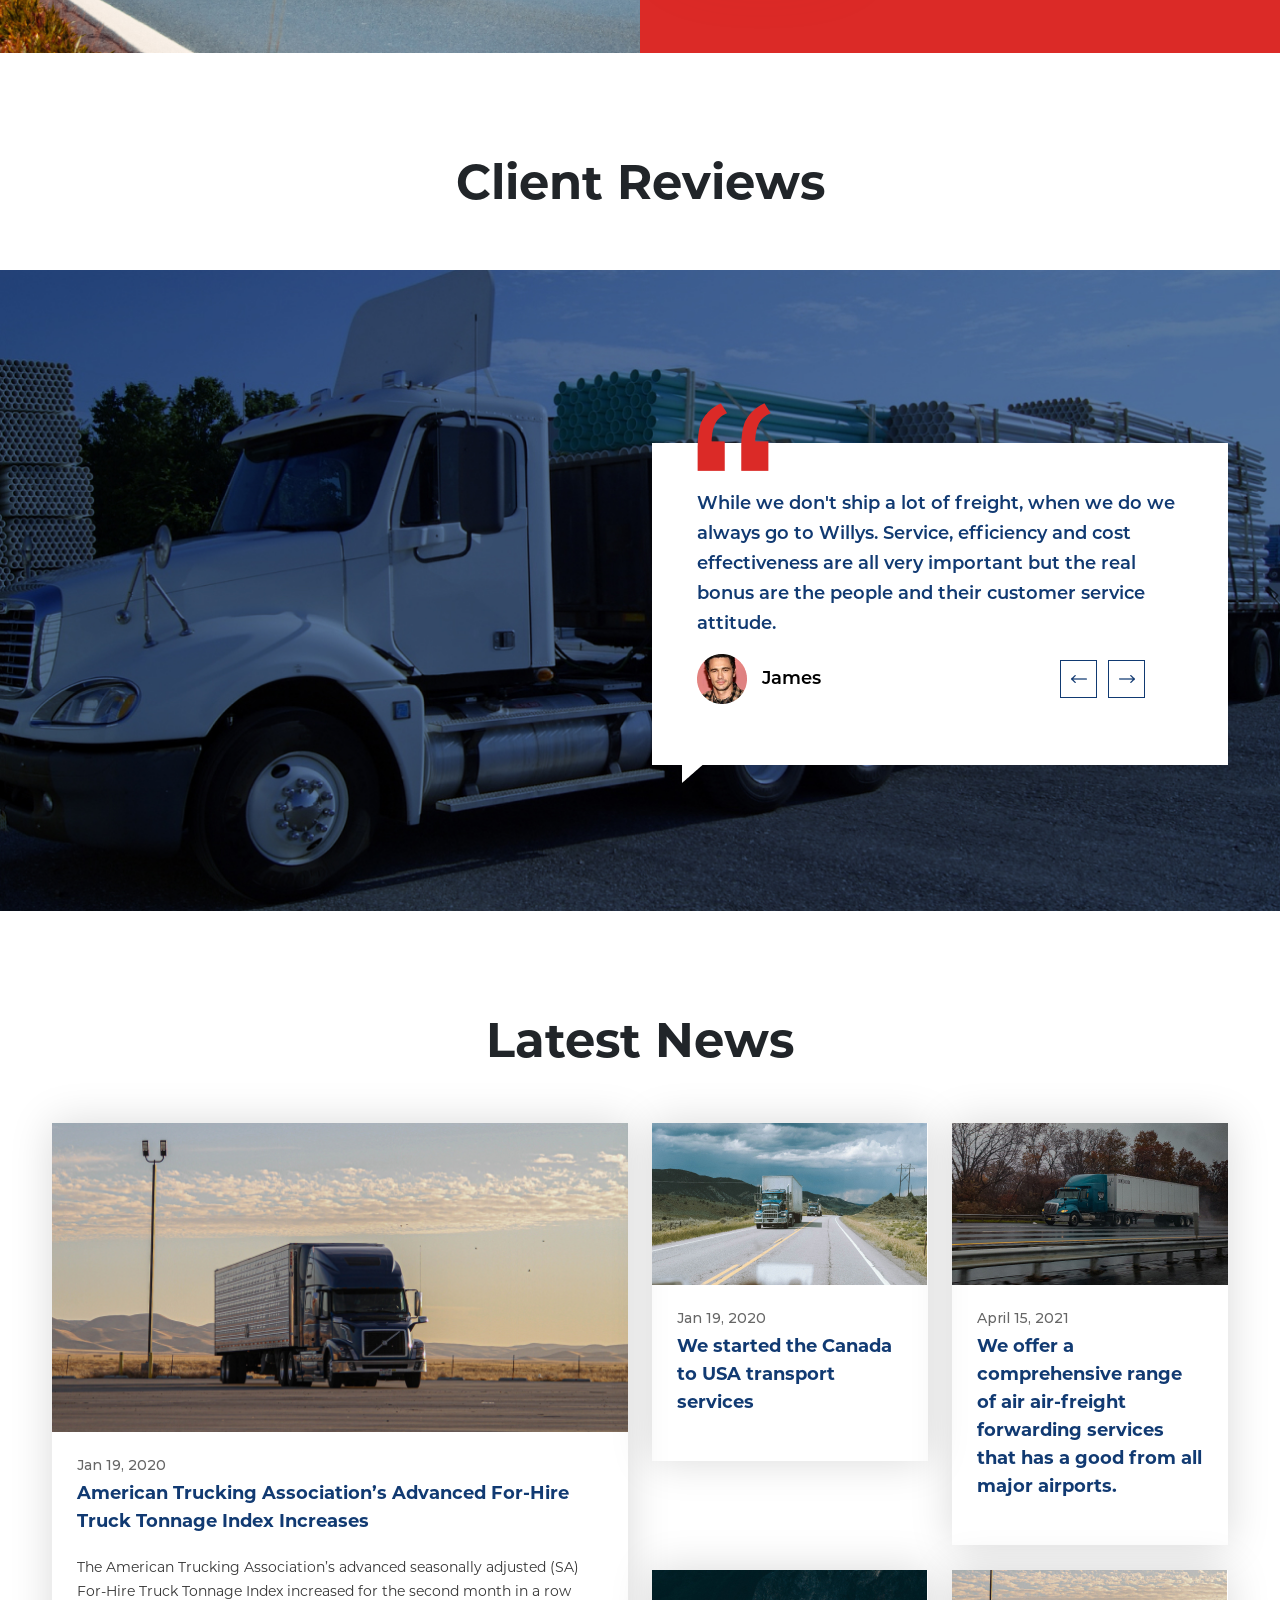
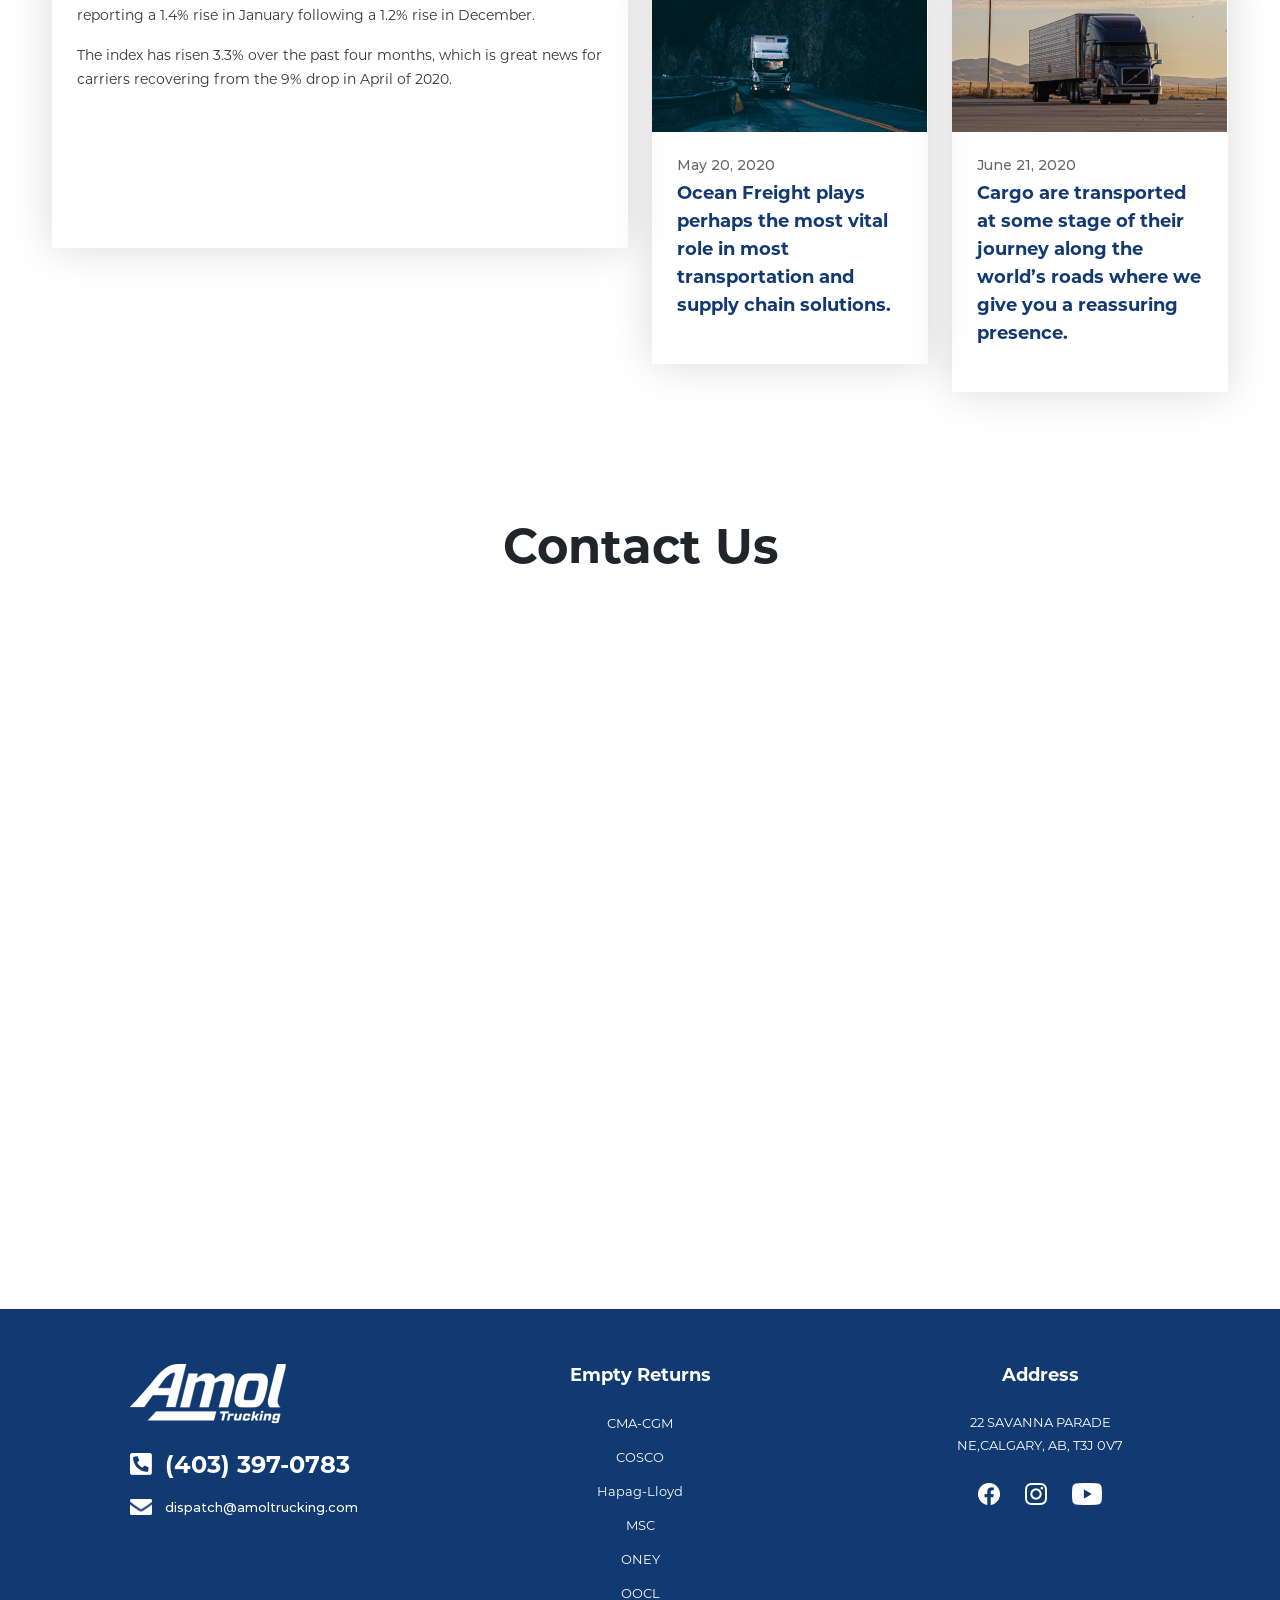
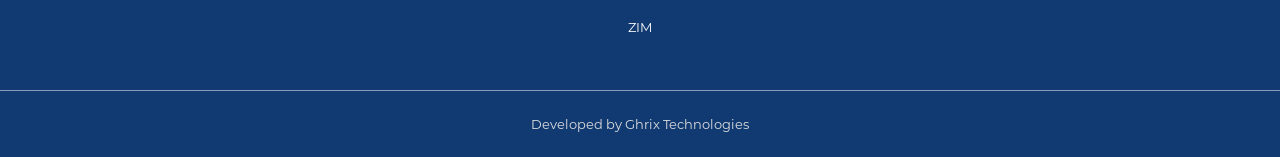
==== commit 6187f8ec: "Update phone number" ====
--- a/index.html
+++ b/index.html
@@ -348,7 +348,7 @@
                   <div class="cs-footer-col1-inner">
                      <img src="images/footer-logo.png" alt="logo" />
                      <ul>
-                        <li class="nmber"><a style="text-decoration:none;" href="tel:4033970783" >(403)397-0783</a></li>
+                        <li class="nmber"><a style="text-decoration:none;" href="tel:4033970783" >(403) 397-0783</a></li>
                         <li class="cs-mail"><a style="text-decoration:none; href="mailto:dispatch@amoltrucking.com" >dispatch@amoltrucking.com</a></li>
                      </ul>
                   </div>
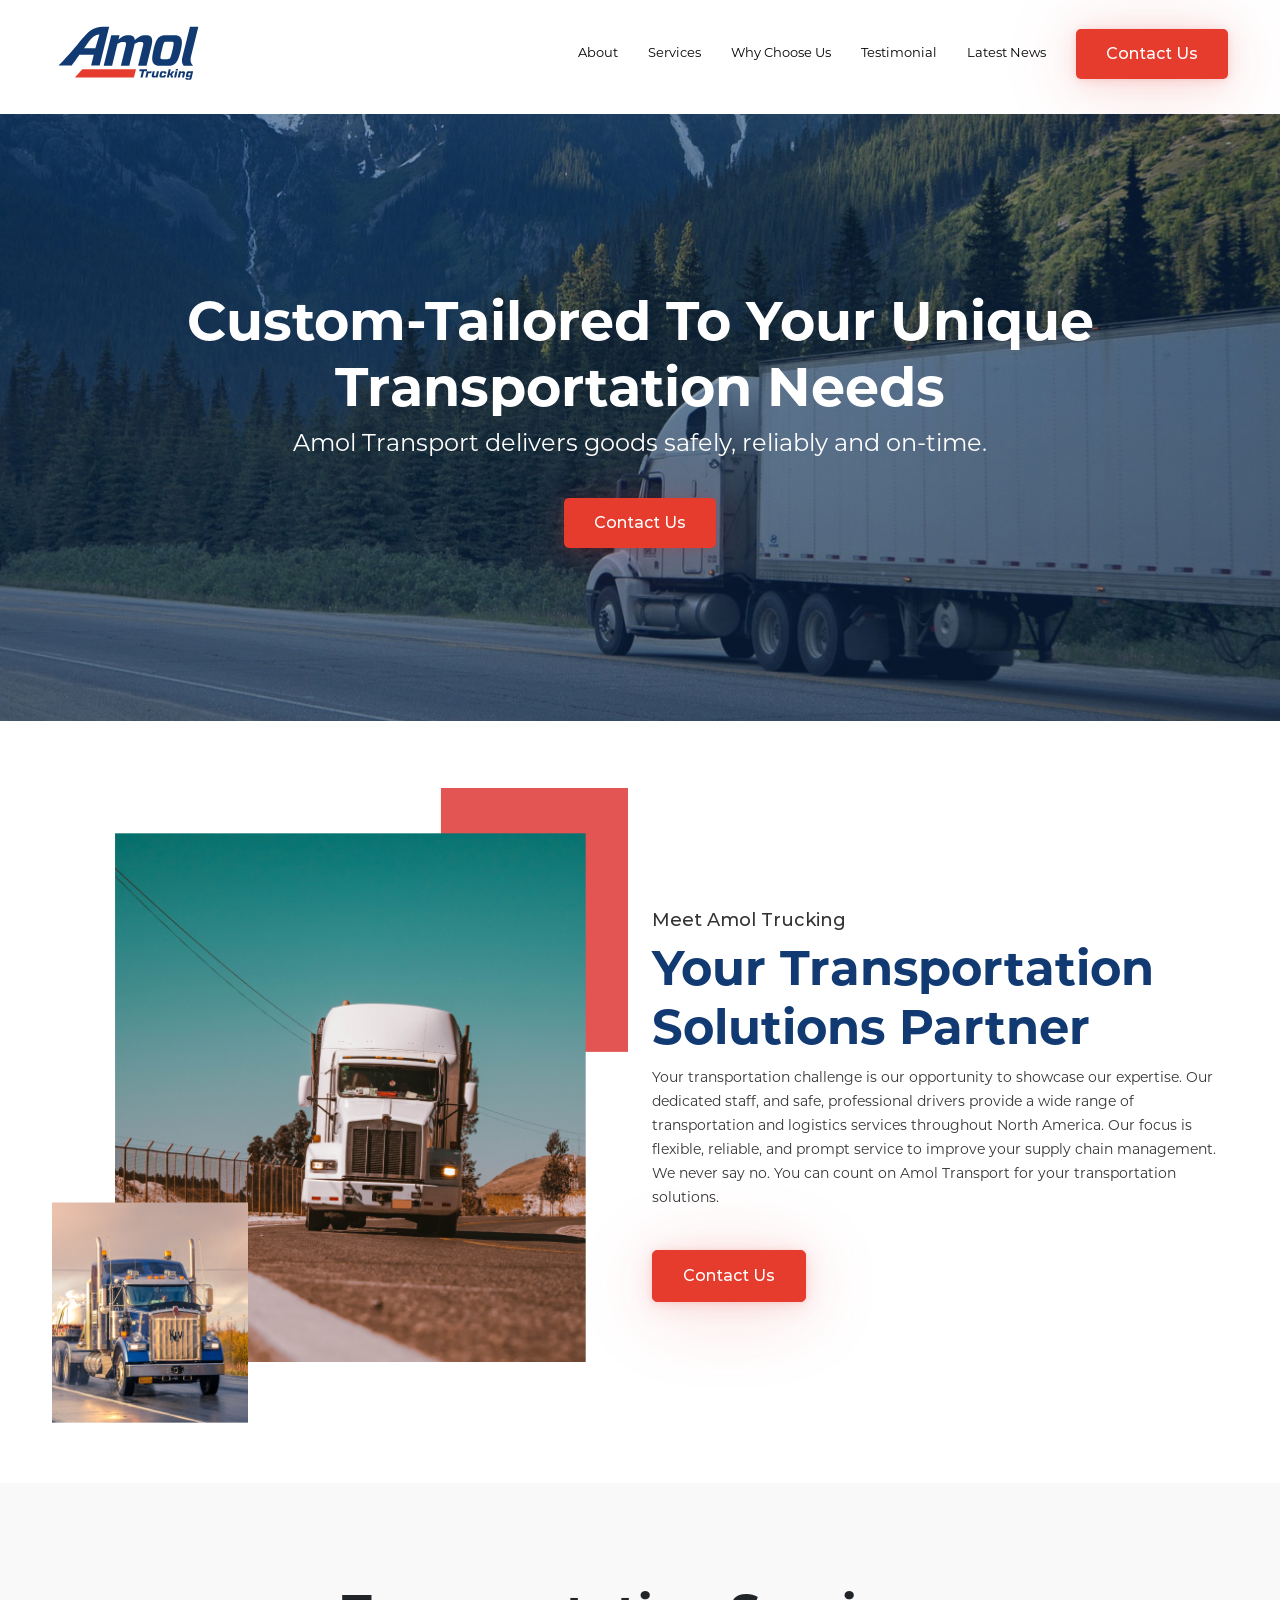
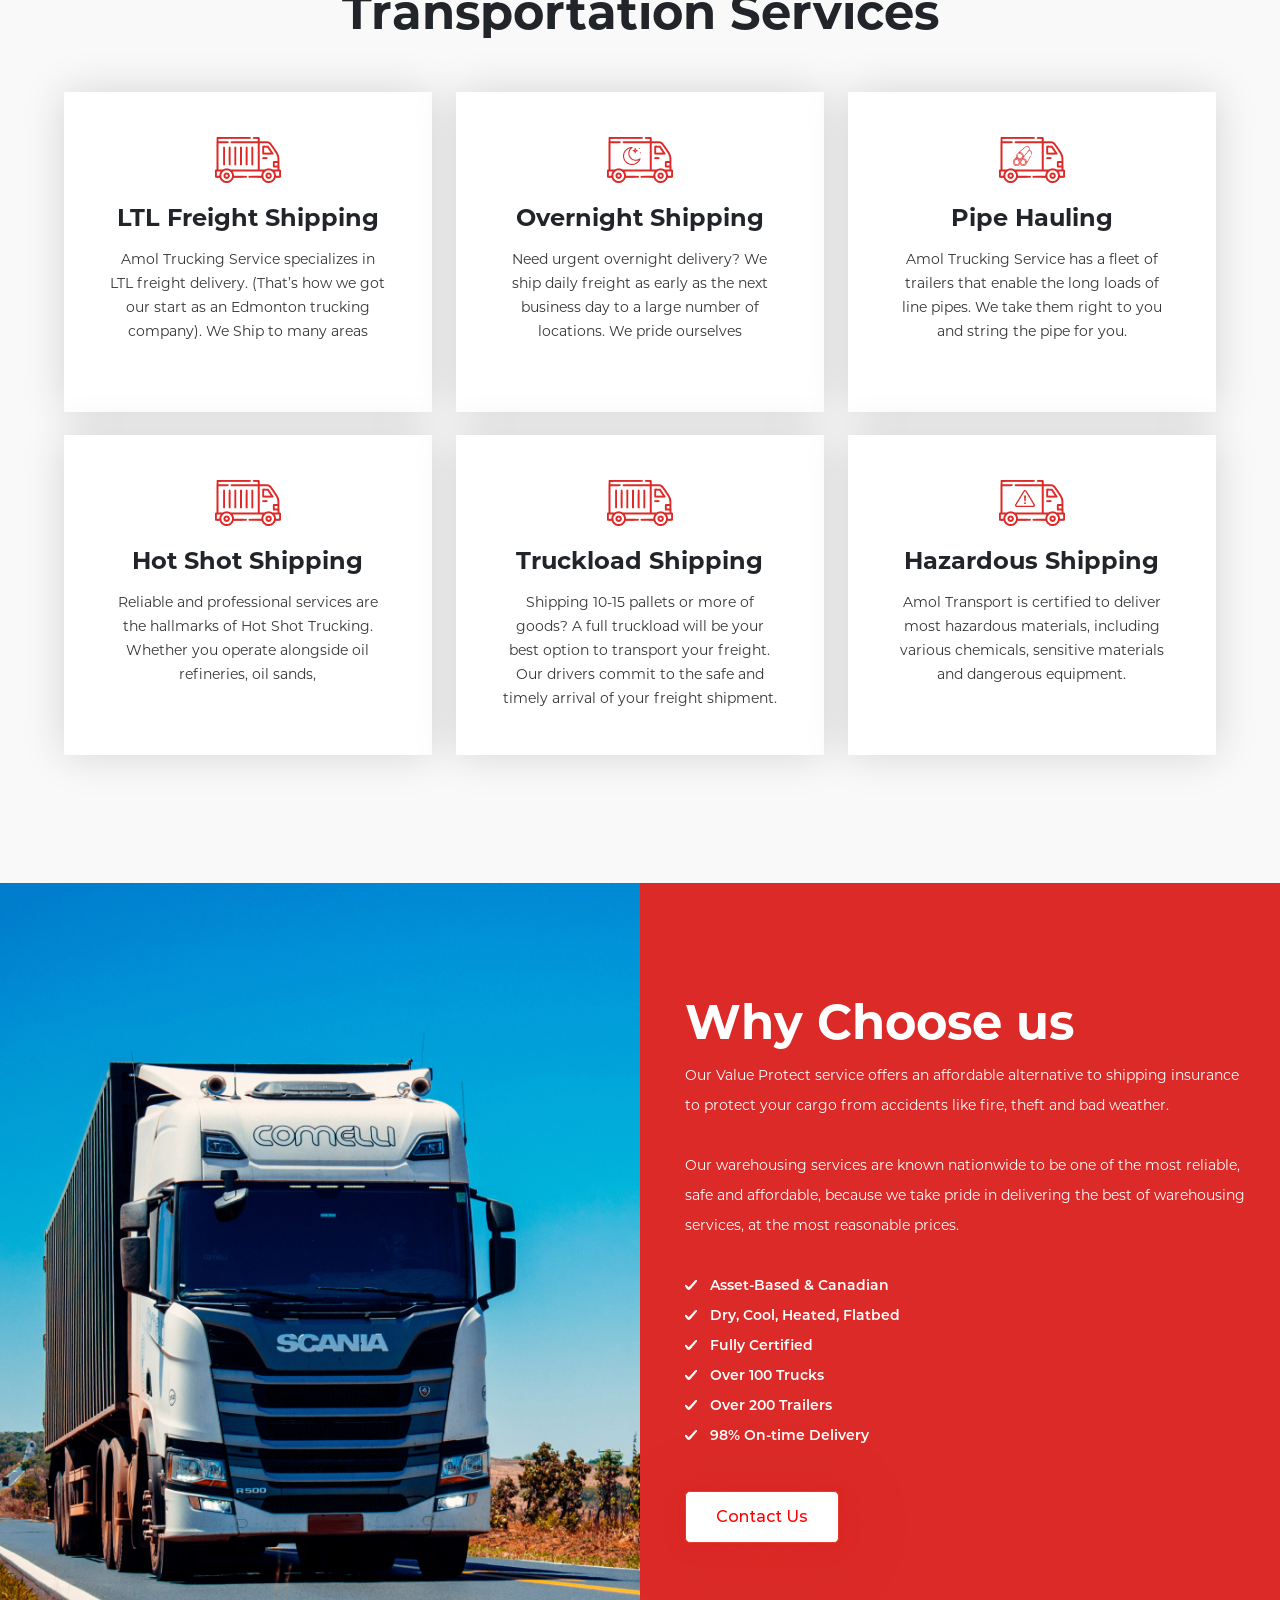
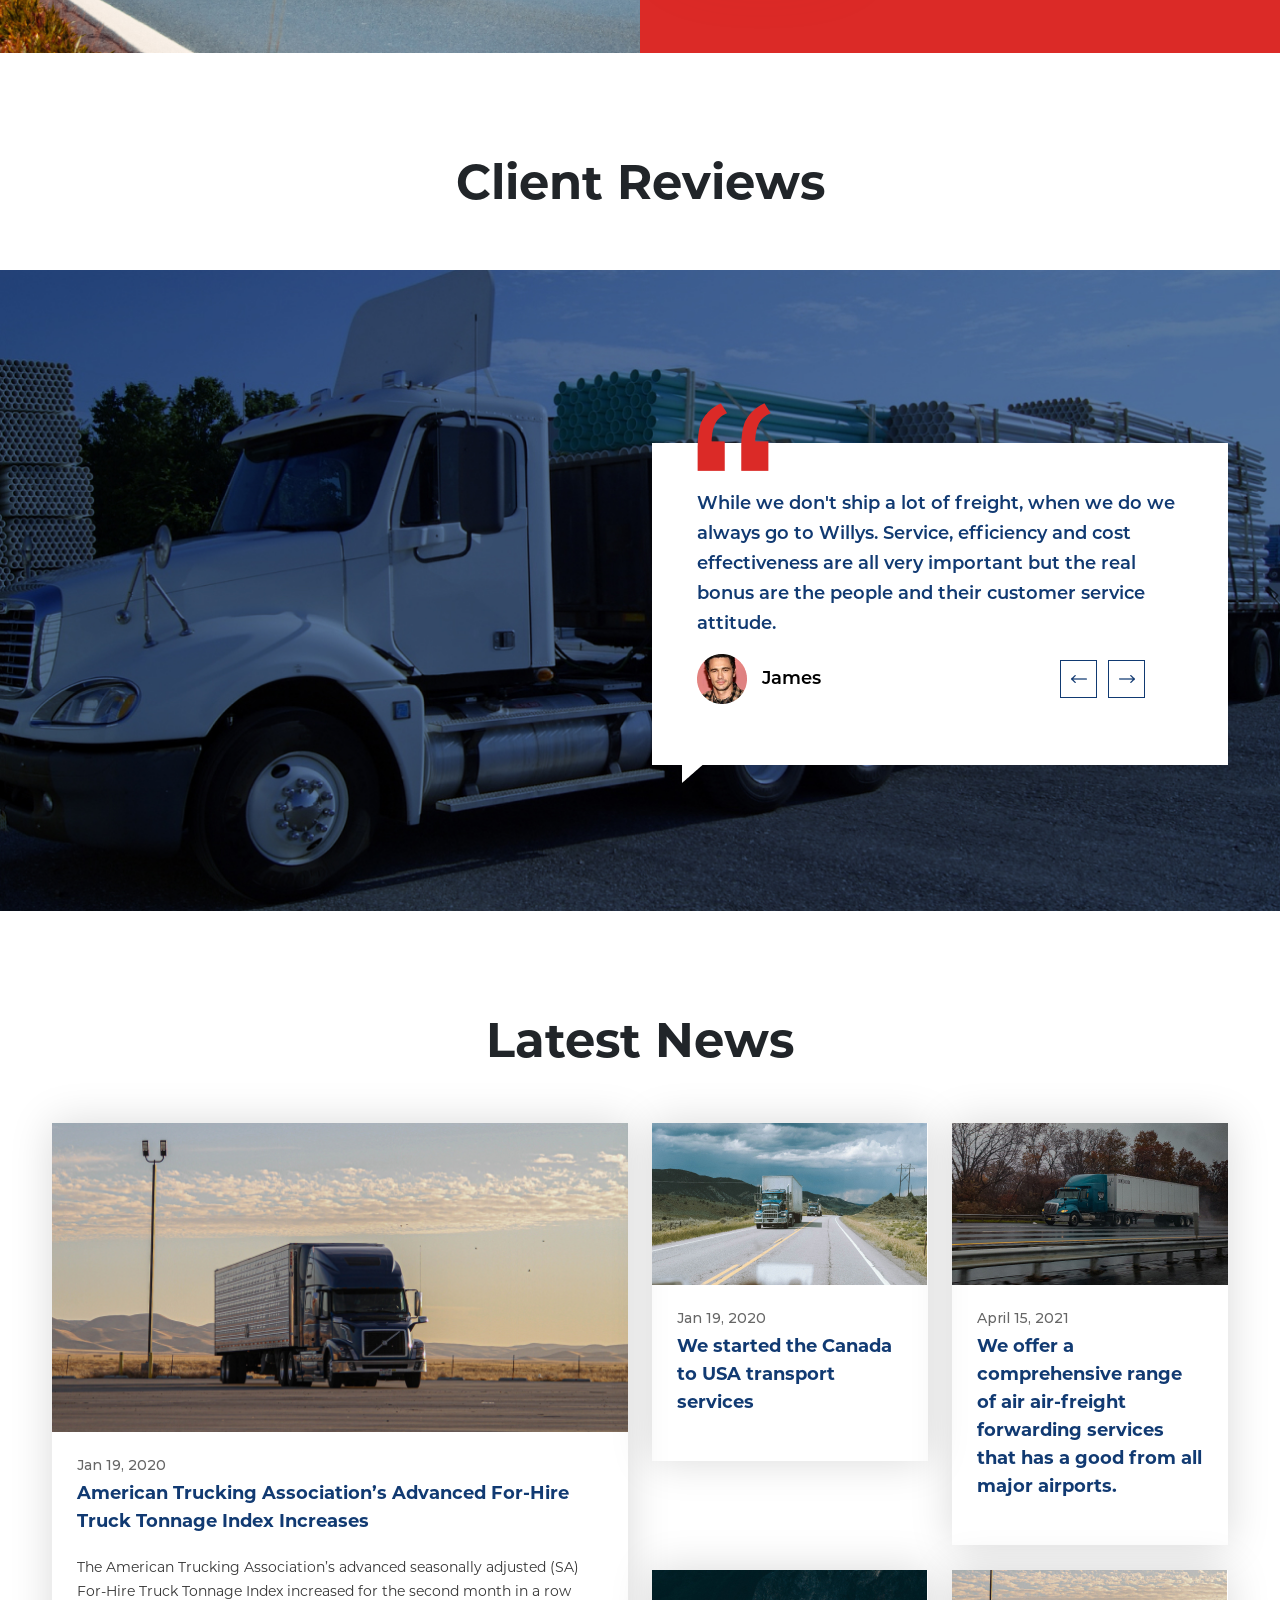
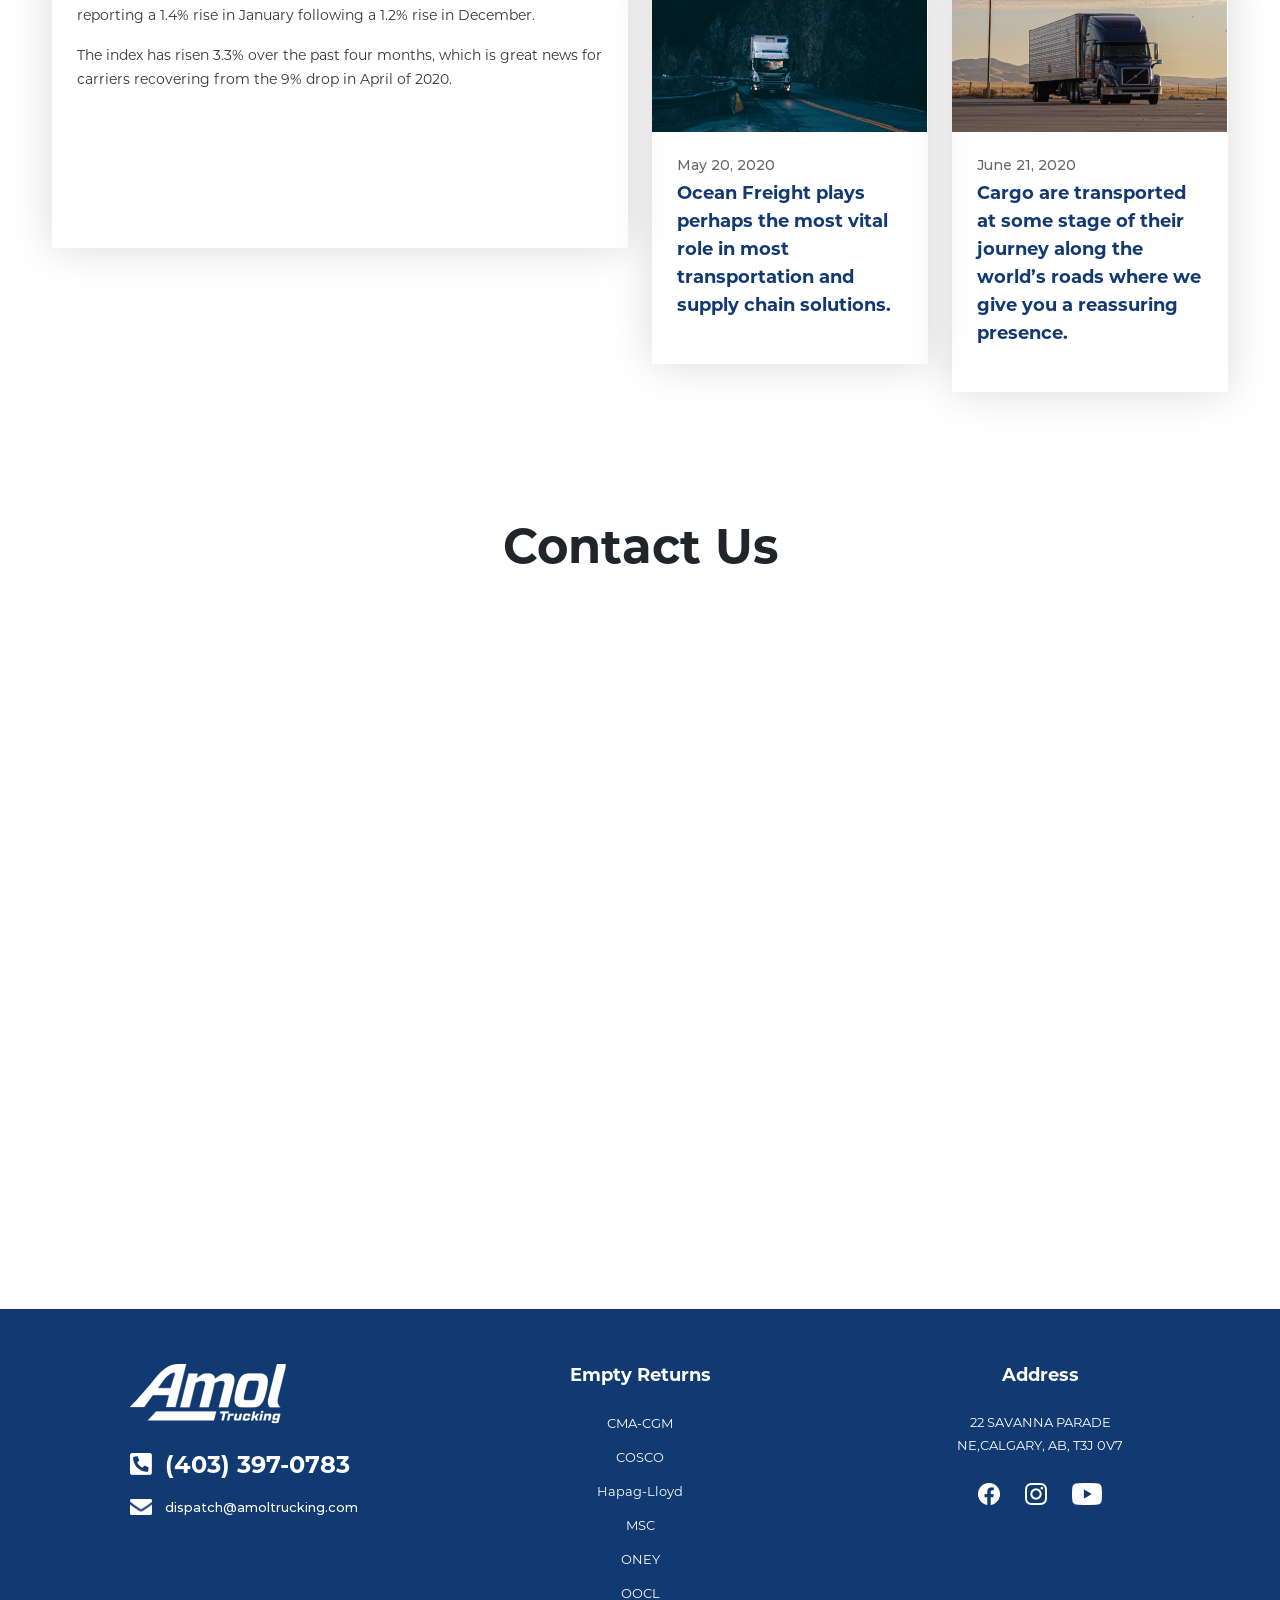
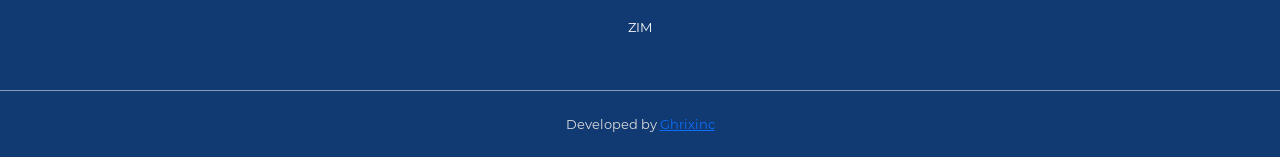
==== commit dd05fcc8: "Update index.html" ====
--- a/index.html
+++ b/index.html
@@ -379,7 +379,7 @@
          </div>
          <div class="container-fluid">
             <div class="row cs-footer-row2">
-               <p>Developed by Ghrix Technologies</p>
+               <p>Developed by <a href="https://ghrixinc.com">Ghrixinc</a></p>
             </div>
          </div>
       </section>
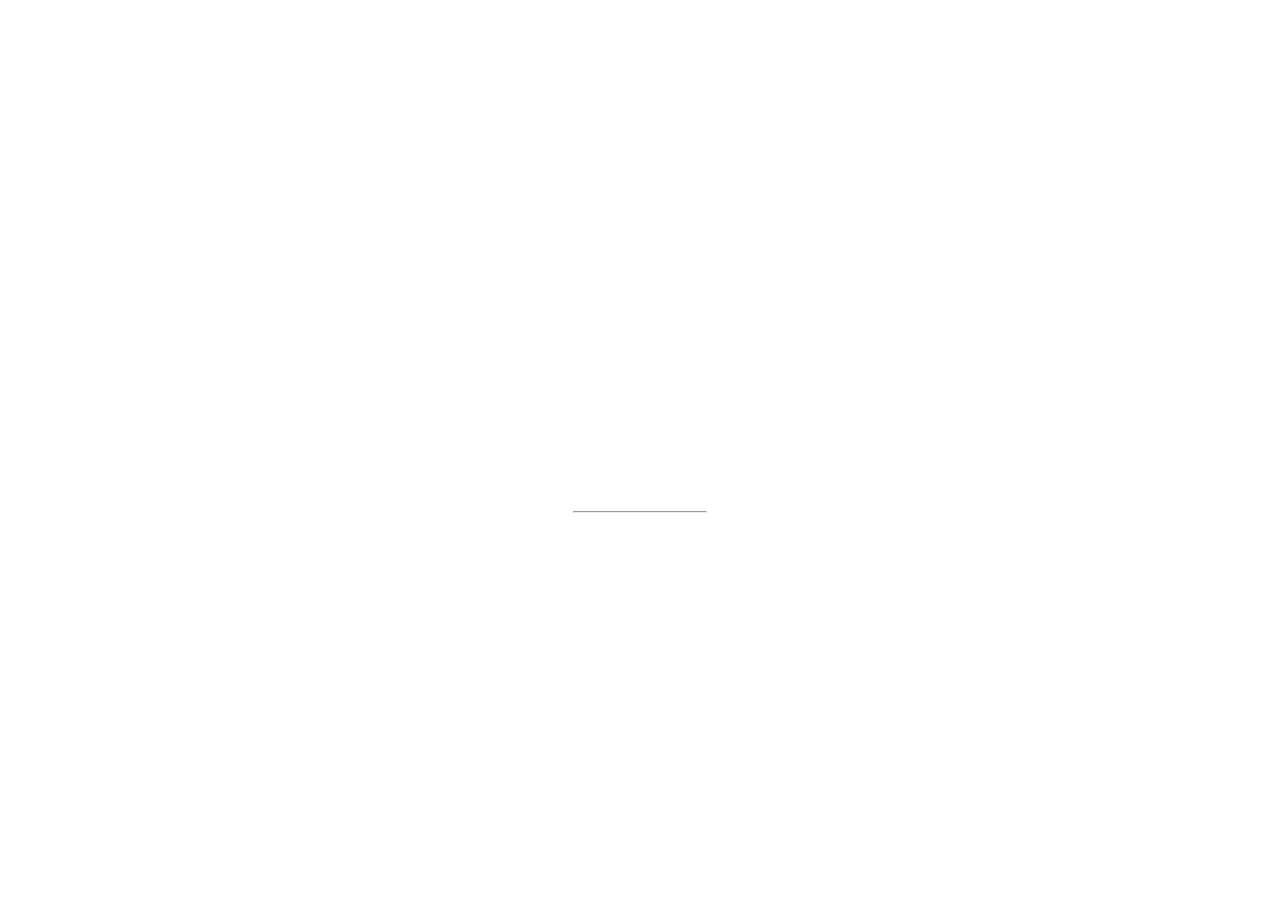
==== commit 8fd7a03a: "Create index.html Comming Soon" ====
--- a/index.html
+++ b/index.html
@@ -1,413 +1,63 @@
-<!doctype html>
-<html lang="en">
-   <head>
-      <!-- Required meta tags -->
-      <meta charset="utf-8">
-      <meta name="viewport" content="width=device-width, initial-scale=1">
-      <link rel="stylesheet" href="style.css">
-      <!-- Bootstrap CSS -->
-      <link href="https://cdn.jsdelivr.net/npm/bootstrap@5.0.2/dist/css/bootstrap.min.css" rel="stylesheet" integrity="sha384-EVSTQN3/azprG1Anm3QDgpJLIm9Nao0Yz1ztcQTwFspd3yD65VohhpuuCOmLASjC" crossorigin="anonymous">
-      <script src="https://ajax.googleapis.com/ajax/libs/jquery/3.5.1/jquery.min.js"></script>
-      <title>Amol Trucking</title>
-		<meta property="og:locale" content="en_US" />
-		<meta property="og:type" content="website" />
-		<meta property="og:title" content="Home | Amol Trucking" />
-		<meta property="og:description" content="Best trucking service in canada and provides the Freight forwarding services by Logistics International" />
-		<meta property="og:url" content="https://www.amoltrucking.com" />
-		<meta property="og:site_name" content="Amol Trucking" />
-   </head>
-   <body>
-      <!----------------------------------------------Navbar-------------------------------------------->
-      <section class="cs-nav-main">
-         <div class="container">
-            <div class="row">
-               <div class="column">
-                  <nav class="navbar navbar-expand-lg navbar-light bg-light">
-                     <div class="container-fluid">
-                        <a class="navbar-brand" href="https://www.amoltrucking.com"><img src="images/logo.svg" alt="logo" /></a>
-                        <button class="navbar-toggler" type="button" data-bs-toggle="collapse" data-bs-target="#navbarNav" aria-controls="navbarNav" aria-expanded="false" aria-label="Toggle navigation">
-                        <span class="navbar-toggler-icon"></span>
-                        </button>
-                        <div class="collapse navbar-collapse justify-content-end" id="navbarNav">
-                           <ul class="navbar-nav">
-                              <!--<li class="nav-item">
-                                 <a class="nav-link active" aria-current="page" href="#">Home</a>
-                                 </li>-->
-                              <li class="nav-item">
-                                 <a class="nav-link" href="#cs-meet-amol1">About</a>
-                              </li>
-                              <li class="nav-item">
-                                 <a class="nav-link" href="#trans-ser1">Services</a>
-                              </li>
-                              <li class="nav-item">
-                                 <a class="nav-link" href="#why-choose1">Why Choose Us</a>
-                              </li>
-                              <li class="nav-item">
-                                 <a class="nav-link" href="#cs-client-re1">Testimonial</a>
-                              </li>
-                              <li class="nav-item">
-                                 <a class="nav-link" href="#cs-latest-news1">Latest News</a>
-                              </li>
-                              <li class="nav-item">
-                                 <a class="nav-link" href="#cs-footer1">Contact Us</a>
-                              </li>
-                           </ul>
-                        </div>
-                     </div>
-                  </nav>
-               </div>
-            </div>
-         </div>
-      </section>
-      <!---------------------------------------------- /Navbar-------------------------------------------->
-      <!----------------------------------------------Banner-------------------------------------------->
-      <section class="banner-main">
-         <div class="container">
-            <div class="row">
-               <div class="col-sm-12 col-md-12 col-lg-12 col-xl-12 cs-banner-col">
-                  <h1>Custom-Tailored To Your Unique Transportation Needs</h1>
-                  <p>Amol Transport delivers goods safely, reliably and on-time.</p>
-                  
-                  <button type="button" class="btn"  href="#cs-footer1" ><a style="text-decoration:none; color:white; " href="#cs-footer1"> Contact Us</a> </button>			
-               </div>
-            </div>
-         </div>
-      </section>
-      <!---------------------------------------------- /Banner-------------------------------------------->
-      <!----------------------------------------------Section1-------------------------------------------->
-      <section class="cs-meet-amol" id="cs-meet-amol1">
-         <div class="container">
-            <div class="row align-items-center">
-               <div class="col-sm-12 col-md-6 col-lg-6 col-xl-6 cs-meet-amol-left">
-                  <img src="images/meet-amol.png" alt="meet-amol" />
-               </div>
-               <div class="col-sm-12 col-md-6 col-lg-6 col-xl-6 cs-meet-amol-right">
-                  <h6>Meet Amol Trucking</h6>
-                  <h2>Your Transportation Solutions Partner</h2>
-                  <p>Your transportation challenge is our opportunity to showcase our expertise. Our dedicated staff, and safe, professional drivers provide a wide range of transportation and logistics services throughout North America. Our focus is flexible, reliable, and prompt service to improve your supply chain management. We never say no. You can count on Amol Transport for your transportation solutions.</p>
-                  <button type="button" class="btn"  href="#cs-footer1" ><a style="text-decoration:none; color:white; " href="#cs-footer1"> Contact Us</a> </button>			
-               </div>
-            </div>
-         </div>
-      </section>
-      <!---------------------------------------------- /Section1-------------------------------------------->
-      <!----------------------------------------------Section2-------------------------------------------->
-      <section class="trans-ser" id="trans-ser1">
-         <div class="container">
-            <div class="row align-items-center">
-               <div class="col-sm-12 col-md-12 col-lg-12 col-xl-12 trans-ser-col1">
-                  <h2>Transportation Services</h2>
-<!--
-                  <p>Lorem Ipsum is simply dummy text of the printing and typesetting industry. Lorem Ipsum has been the industry's standard dummy.</p>
--->
-               </div>
-               <div class="col-sm-12 col-md-12 col-lg-12 trans-ser-col2">
-                  <ul>
-                     <li>
-                        <img src="images/truck1.png" alt="small-truck" />
-                        <h4>LTL Freight Shipping</h4>
-                        <p>Amol Trucking Service specializes in LTL freight delivery. (That’s how we got our start as an Edmonton trucking company). We Ship to many areas</p>
-                     </li>
-                     <li>
-                        <img src="images/truck2.png" alt="small-truck" />
-                        <h4>Overnight Shipping</h4>
-                        <p>Need urgent overnight delivery? We ship daily freight as early as the next business day to a large number of locations. We pride ourselves</p>
-                     </li>
-                     <li>
-                        <img src="images/truck3.png" alt="small-truck" />
-                        <h4>Pipe Hauling</h4>
-                        <p>Amol Trucking Service has a fleet of trailers that enable the long loads of line pipes. We take them right to you and string the pipe for you. </p>
-                     </li>
-                     <li>
-                        <img src="images/truck1.png" alt="small-truck" />
-                        <h4>Hot Shot Shipping</h4>
-                        <p>Reliable and professional services are the hallmarks of Hot Shot Trucking. Whether you operate alongside oil refineries, oil sands,</p>
-                     </li>
-                     <li>
-                        <img src="images/truck1.png" alt="small-truck" />
-                        <h4>Truckload Shipping</h4>
-                        <p>Shipping 10-15 pallets or more of goods? A full truckload will be your best option to transport your freight. Our drivers commit to the safe and timely arrival of your freight shipment.</p>
-                     </li>
-                     <li>
-                        <img src="images/truck4.png" alt="small-truck" />
-                        <h4>Hazardous Shipping</h4>
-                        <p>Amol Transport is certified to deliver most hazardous materials, including various chemicals, sensitive materials and dangerous equipment.</p>
-                     </li>
-                  </ul>
-               </div>
-            </div>
-         </div>
-      </section>
-      <!---------------------------------------------- /Section2-------------------------------------------->
-      <!----------------------------------------------Section3-------------------------------------------->
-      <section class="why-choose" id="why-choose1">
-         <div class="container-fluid">
-            <div class="row align-items-center">
-               <div class="col-sm-12 col-md-6 col-lg-6 col-xl-6 cs-meet-amol-left">
-                  <img src="images/whychooseimg.jpg" alt="why-choose" />
-               </div>
-               <div class="col-sm-12 col-md-6 col-lg-6 col-xl-6 cs-meet-amol-right">
-                  <h2>Why Choose us</h2>
-                  <p>Our Value Protect service offers an affordable alternative to shipping insurance to protect your cargo from accidents like fire, theft and bad weather.</p>
-                  <p>Our warehousing services are known nationwide to be one of the most reliable, safe and affordable, because we take pride in delivering the best of warehousing services, at the most reasonable prices. </p>
-                  <ul>
-                     <li>Asset-Based & Canadian</li>
-                     <li>Dry, Cool, Heated, Flatbed</li>
-                     <li>Fully Certified</li>
-                     <li>Over 100 Trucks</li>
-                     <li>Over 200 Trailers</li>
-                     <li>98% On-time Delivery</li>
-                  </ul>
-                  <button type="button" class="btn"  href="#cs-footer1" ><a style="text-decoration:none; color:red; " href="#cs-footer1"> Contact Us</a> </button>			
-               </div>
-            </div>
-         </div>
-      </section>
-      <!---------------------------------------------- /Section3-------------------------------------------->
-      <!----------------------------------------------Section4-------------------------------------------->
-      <section class="cs-client-re" id="cs-client-re1">
-         <div class="container">
-            <div class="row align-items-center">
-               <div class="col-sm-12 col-md-12 col-lg-12 col-xl-12 cs-client-re-col1">
-                  <h2>Client Reviews</h2>
-<!--
-                  <p>Lorem Ipsum is simply dummy text of the printing and typesetting industry. Lorem Ipsum has been the industry's standard dummy.</p>
--->
-               </div>
-            </div>
-         </div>
-      </section>
-      <section class="cs-client-re2" id="cs-client-re21">
-         <div class="container">
-            <div class="row align-items-center">
-               <div class="col-sm-12 col-md-12 col-lg-12 cs-client-re-col2">
-                  <div class="row">
-                     <div class="col-sm-12 col-md-6 col-lg-6 col-xl-6 cs-meet-amol-left"></div>
-                     <div class="col-sm-12 col-md-6 col-lg-6 col-xl-6 cs-meet-amol-right">
-                        <div id="carouselExampleCaptions" class="carousel slide" data-bs-ride="carousel">
-                           <!--<div class="carousel-indicators">
-                              <button type="button" data-bs-target="#carouselExampleCaptions" data-bs-slide-to="0" class="active" aria-current="true" aria-label="Slide 1"></button>
-                              <button type="button" data-bs-target="#carouselExampleCaptions" data-bs-slide-to="1" aria-label="Slide 2"></button>
-                              <button type="button" data-bs-target="#carouselExampleCaptions" data-bs-slide-to="2" aria-label="Slide 3"></button>
-                               </div>-->
-                           <div class="carousel-inner">
-                              <div class="carousel-item active">
-                                 <img src="images/comma.png" class="d-block" alt="comma's">
-                                 <div class="carousel-caption d-none d-md-block">
-                                    <p>While we don't ship a lot of freight, when we do we always go to Willys. Service, efficiency and cost effectiveness are all very important but the real bonus are the people and their customer service attitude. </p>
-                                    <p class="img-text"><img src="images/Ellipse1.png" class="" alt="cs-name"><span>James</span></p>
-                                 </div>
-                              </div>
-                              <div class="carousel-item">
-                                 <img src="images/comma.png" class="d-block" alt="comma's">
-                                 <div class="carousel-caption d-none d-md-block">
-                                    <p>Great team, prompt, responsive & well organized. TruckGuru has done an excellent job of transporting all our goods to a Pan Canada location in a safe & timely manner.  </p>
-                                    <p class="img-text"><img src="images/Ellipse1.png" class="" alt="cs-name"><span>Dan</span></p>
-                                 </div>
-                              </div>
-<!--
-                              <div class="carousel-item">
-                                 <img src="images/comma.png" class="d-block" alt="comma's">
-                                 <div class="carousel-caption d-none d-md-block">
-                                    <p>While we don't ship a lot of freight, when we do we always go to Willys. Service, efficiency and cost effectiveness are all very important but the real bonus are the people and their customer service attitude. </p>
-                                    <p class="img-text"><img src="images/Ellipse1.png" class="" alt="cs-name"><span>Erick</span></p>
-                                 </div>
-                              </div>
--->
-                           </div>
-                           <button class="carousel-control-prev" type="button" data-bs-target="#carouselExampleCaptions" data-bs-slide="prev">
-                           <span class="carousel-control-prev-icon" aria-hidden="true"></span>
-                           <span class="visually-hidden">Previous</span>
-                           </button>
-                           <button class="carousel-control-next" type="button" data-bs-target="#carouselExampleCaptions" data-bs-slide="next">
-                           <span class="carousel-control-next-icon" aria-hidden="true"></span>
-                           <span class="visually-hidden">Next</span>
-                           </button>
-                        </div>
-                     </div>
-                  </div>
-               </div>
-            </div>
-         </div>
-      </section>
-      <!---------------------------------------------- /Section4-------------------------------------------->
-      <!---------------------------------------------- Section5-------------------------------------------->
-      <section class="cs-latest-news" id="cs-latest-news1">
-         <div class="container">
-            <div class="row align-items-center">
-               <div class="col-sm-12 col-md-12 col-lg-12 col-xl-12 cs-latest-news-col1">
-                  <h2>Latest News</h2>
-<!--
-                  <p>Lorem Ipsum is simply dummy text of the printing and typesetting industry. Lorem Ipsum has been the industry's standard dummy.</p>
--->
-               </div>
-               <div class="col-sm-12 col-md-12 col-lg-12 col-xl-12 cs-latest-news-col2">
-                  <div class="row">
-                     <div class="col-sm-12 col-md-6 col-lg-6 col-xl-6 cs-latest-news-colleft">
-                        <div class="inner">
-                           <img src="images/Mask1.jpg" alt="small-truck" />
-                           <div class="inner-inner">
-                              <p class="news-date">Jan 19, 2020</p>
-                              <h5>American Trucking Association’s Advanced For-Hire Truck Tonnage Index Increases</h5>
-                              <p>The American Trucking Association’s advanced seasonally adjusted (SA) For-Hire Truck Tonnage Index increased for the second month in a row reporting a 1.4% rise in January following a 1.2% rise in December.</p>
-                              <p>The index has risen 3.3% over the past four months, which is great news for carriers recovering from the 9% drop in April of 2020.</p>
-<!--
-                              <button>Read More</button>
--->
-                           </div>
-                        </div>
-                     </div>
-                     <div class="col-sm-12 col-md-6 col-lg-6 col-xl-6 cs-latest-news-colright">
-                        <div class="row">
-                           <div class="col-sm-12 col-md-6 col-lg-6 col-xl-6 colleft1">
-                              <div class="inner">
-                                 <img src="images/Mask2.jpg" alt="small-truck" />
-                                 <div class="inner-inner">
-                                    <p class="news-date">Jan 19, 2020</p>
-                                    <h5>We started the Canada to USA transport services</h5>
-                                    <p></p>
-<!--
-                                    <button>Read More</button>									
--->
-                                 </div>
-                              </div>
-                           </div>
-                           <div class="col-sm-12 col-md-6 col-lg-6 col-xl-6 colright1">
-                              <div class="inner">
-                                 <img src="images/Mask3.jpg" alt="small-truck" />
-                                 <div class="inner-inner">
-                                    <p class="news-date">April 15, 2021</p>
-                                    <h5>We offer a comprehensive range of air air-freight forwarding services that has a good from all major airports.</h5>
-                                    <p></p>
-<!--
-                                    <button>Read More</button>
--->
-                                 </div>
-                              </div>
-                           </div>
-                           <div class="col-sm-12 col-md-6 col-lg-6 col-xl-6 colleft1">
-                              <div class="inner">
-                                 <img src="images/Mask4.jpg" alt="small-truck" />
-                                 <div class="inner-inner">
-                                    <p class="news-date">May 20, 2020</p>
-                                    <h5>Ocean Freight plays perhaps the most vital role in most transportation and supply chain solutions.</h5>
-                                    <p></p>
-<!--
-                                    <button>Read More</button>
--->
-                                 </div>
-                              </div>
-                           </div>
-                           <div class="col-sm-12 col-md-6 col-lg-6 col-xl-6 colright1">
-                              <div class="inner">
-                                 <img src="images/Mask5.jpg" alt="small-truck" />
-                                 <div class="inner-inner">
-                                    <p class="news-date">June 21, 2020</p>
-                                    <h5>Cargo are transported at some stage of their journey along the world’s roads where we give you a reassuring presence.</h5>
-                                    <p></p>
-<!--
-                                    <button>Read More</button>
--->
-                                 </div>
-                              </div>
-                           </div>
-                        </div>
-                     </div>
-                  </div>
-               </div>
-            </div>
-         </div>
-      </section>
-      <!---------------------------------------------- /Section5-------------------------------------------->
-      <!---------------------------------------------- Section6-------------------------------------------->
-      <section class="cs-contact-us" id="cs-contact-us1">
-         <div class="container">
-            <div class="row">
-               <div class="col-sm-12 col-md-12 col-lg-12 col-xl-12 cs-contact-us-col1">
-                  <h2>Contact Us</h2>
-<!--
-                  <p>Lorem Ipsum is simply dummy text of the printing and typesetting industry. Lorem Ipsum has been the industry's standard dummy.</p>
--->
-               </div>
-            </div>
-         </div>
-         <div class="container-fuild">
-            <div class="row">
-               <div class="col-sm-12 col-md-12 col-lg-12 col-xl-12 cs-contact-us-col2">
-                  <p><iframe src="https://www.google.com/maps/embed?pb=!1m18!1m12!1m3!1d2503.6352690824115!2d-113.95890178485247!3d51.13363534578387!2m3!1f0!2f0!3f0!3m2!1i1024!2i768!4f13.1!3m3!1m2!1s0x537163954ea90f7b%3A0xbdc5a3fd4fb56002!2s22%20Savanna%20Parade%20NE%2C%20Calgary%2C%20AB%20T3N%201A8%2C%20Canada!5e0!3m2!1sen!2sin!4v1626171863446!5m2!1sen!2sin" width="100%" height="682" style="border:0;" allowfullscreen="" loading="lazy"></iframe></p>
-               </div>
-            </div>
-         </div>
-      </section>
-      <!---------------------------------------------- Section6-------------------------------------------->
-      <!---------------------------------------------- Section7-Footer-------------------------------------------->
-      <section class="cs-footer" id="cs-footer1">
-         <div class="container">
-            <div class="row">
-               <div class="col-sm-12 col-md-4 col-lg-4 col-xl-4 cs-footer-col1">
-                  <div class="cs-footer-col1-inner">
-                     <img src="images/footer-logo.png" alt="logo" />
-                     <ul>
-                        <li class="nmber"><a style="text-decoration:none;" href="tel:4033970783" >(403) 397-0783</a></li>
-                        <li class="cs-mail"><a style="text-decoration:none; href="mailto:dispatch@amoltrucking.com" >dispatch@amoltrucking.com</a></li>
-                     </ul>
-                  </div>
-               </div>
-               <div class="col-sm-12 col-md-4 col-lg-4 col-xl-4 cs-footer-col2">
-                  <h5>Empty Returns</h5>
-                  <ul>
-                     <li><a style="text-decoration:none" href="http://apps.usa.cma-cgm.com/econtainer" >CMA-CGM</a></li>
-                     <li><a style="text-decoration:none" href="https://sites.google.com/view/coscoshippinglinesna/emptyreturns" >COSCO </a></li>
-                     <li><a style="text-decoration:none" href="https://www.hapag-lloyd.com/en/offices-localinfo/north-america/canada/local-info/inland-transports-canada.html#anchor_821b1f" >Hapag-Lloyd</a></li>
-                     <li><a style="text-decoration:none" href="https://www.msc.com/country-guides/canada/empty-return-locations" >MSC</a></li>
-                     <li><a style="text-decoration:none" href="http://www.returnlocation.com/" >ONEY</a></li>
-					  <li><a style="text-decoration:none" href="https://www.oocl.com/canada/eng/localinformation/emptycontainerreturnlocation/Pages/default.aspx" >OOCL</a></li>
-					  <li><a style="text-decoration:none" href="https://www.zim.com/tools/econtainer" >ZIM</a></li>
-
-                  </ul>
-               </div>
-               <div class="col-sm-12 col-md-4 col-lg-4 col-xl-4 cs-footer-col3">
-                  <h5>Address</h5>
-                  <p>22 SAVANNA PARADE NE,CALGARY, AB, T3J 0V7</p>
-                  <ul>
-                     <li><a><img src="images/fb.png" alt="Facebook" /></a></li>
-                     <li><a><img src="images/insta.png" alt="Instagram" /></a></li>
-                     <li><a><img src="images/youtube.png" alt="Youtube" /></a></li>
-                  </ul>
-               </div>
-            </div>
-         </div>
-         <div class="container-fluid">
-            <div class="row cs-footer-row2">
-               <p>Developed by <a href="https://ghrixinc.com">Ghrixinc</a></p>
-            </div>
-         </div>
-      </section>
-      <!---------------------------------------------- /Section7-Footer-------------------------------------------->
-      <!-- Optional JavaScript; choose one of the two! -->
-      <script>
-         $(window).scroll(function() { 
-             var scroll = $(window).scrollTop();
-             if (scroll >= 150) {
-                 $("body").addClass("darkHeader", 3000);
-             }
-         	else {
-         	 $("body").removeClass("darkHeader", 3000);}
-         });
-         
-         $(document).ready(function(){
-           $('.navbar-nav li a').click(function(){
-             $('li a').removeClass("active");
-             $(this).addClass("active");
-         });
-         });
-      </script>
-      <!-- Option 1: Bootstrap Bundle with Popper -->
-      <script src="https://cdn.jsdelivr.net/npm/bootstrap@5.0.2/dist/js/bootstrap.bundle.min.js" integrity="sha384-MrcW6ZMFYlzcLA8Nl+NtUVF0sA7MsXsP1UyJoMp4YLEuNSfAP+JcXn/tWtIaxVXM" crossorigin="anonymous"></script>   
-      <!-- Option 2: Separate Popper and Bootstrap JS -->
-      <!--
-         <script src="https://cdn.jsdelivr.net/npm/@popperjs/core@2.9.2/dist/umd/popper.min.js" integrity="sha384-IQsoLXl5PILFhosVNubq5LC7Qb9DXgDA9i+tQ8Zj3iwWAwPtgFTxbJ8NT4GN1R8p" crossorigin="anonymous"></script>
-         <script src="https://cdn.jsdelivr.net/npm/bootstrap@5.0.2/dist/js/bootstrap.min.js" integrity="sha384-cVKIPhGWiC2Al4u+LWgxfKTRIcfu0JTxR+EQDz/bgldoEyl4H0zUF0QKbrJ0EcQF" crossorigin="anonymous"></script>
-         -->
-   </body>
-</html>
+<!DOCTYPE html>
+<html>
+<style>
+body, html {
+  height: 100%;
+  margin: 0;
+}
+
+.bgimg {
+  background-image: url('https://www.w3schools.com/w3images/forestbridge.jpg');
+  height: 100%;
+  background-position: center;
+  background-size: cover;
+  position: relative;
+  color: white;
+  font-family: "Courier New", Courier, monospace;
+  font-size: 25px;
+}
+
+.topleft {
+  position: absolute;
+  top: 0;
+  left: 16px;
+}
+
+.bottomleft {
+  position: absolute;
+  bottom: 0;
+  left: 16px;
+}
+
+.middle {
+  position: absolute;
+  top: 50%;
+  left: 50%;
+  transform: translate(-50%, -50%);
+  text-align: center;
+}
+
+hr {
+  margin: auto;
+  width: 40%;
+}
+</style>
+<body>
+
+<div class="bgimg">
+  <div class="topleft">
+    <p></p>
+  </div>
+  <div class="middle">
+    <h1>COMING SOON</h1>
+    <hr>
+    
+  </div>
+  <div class="bottomleft">
+    <p>Contact: (403) 397-0783</p>
+    <p></p>
+  </div>
+</div>
+
+</body>
+</html>
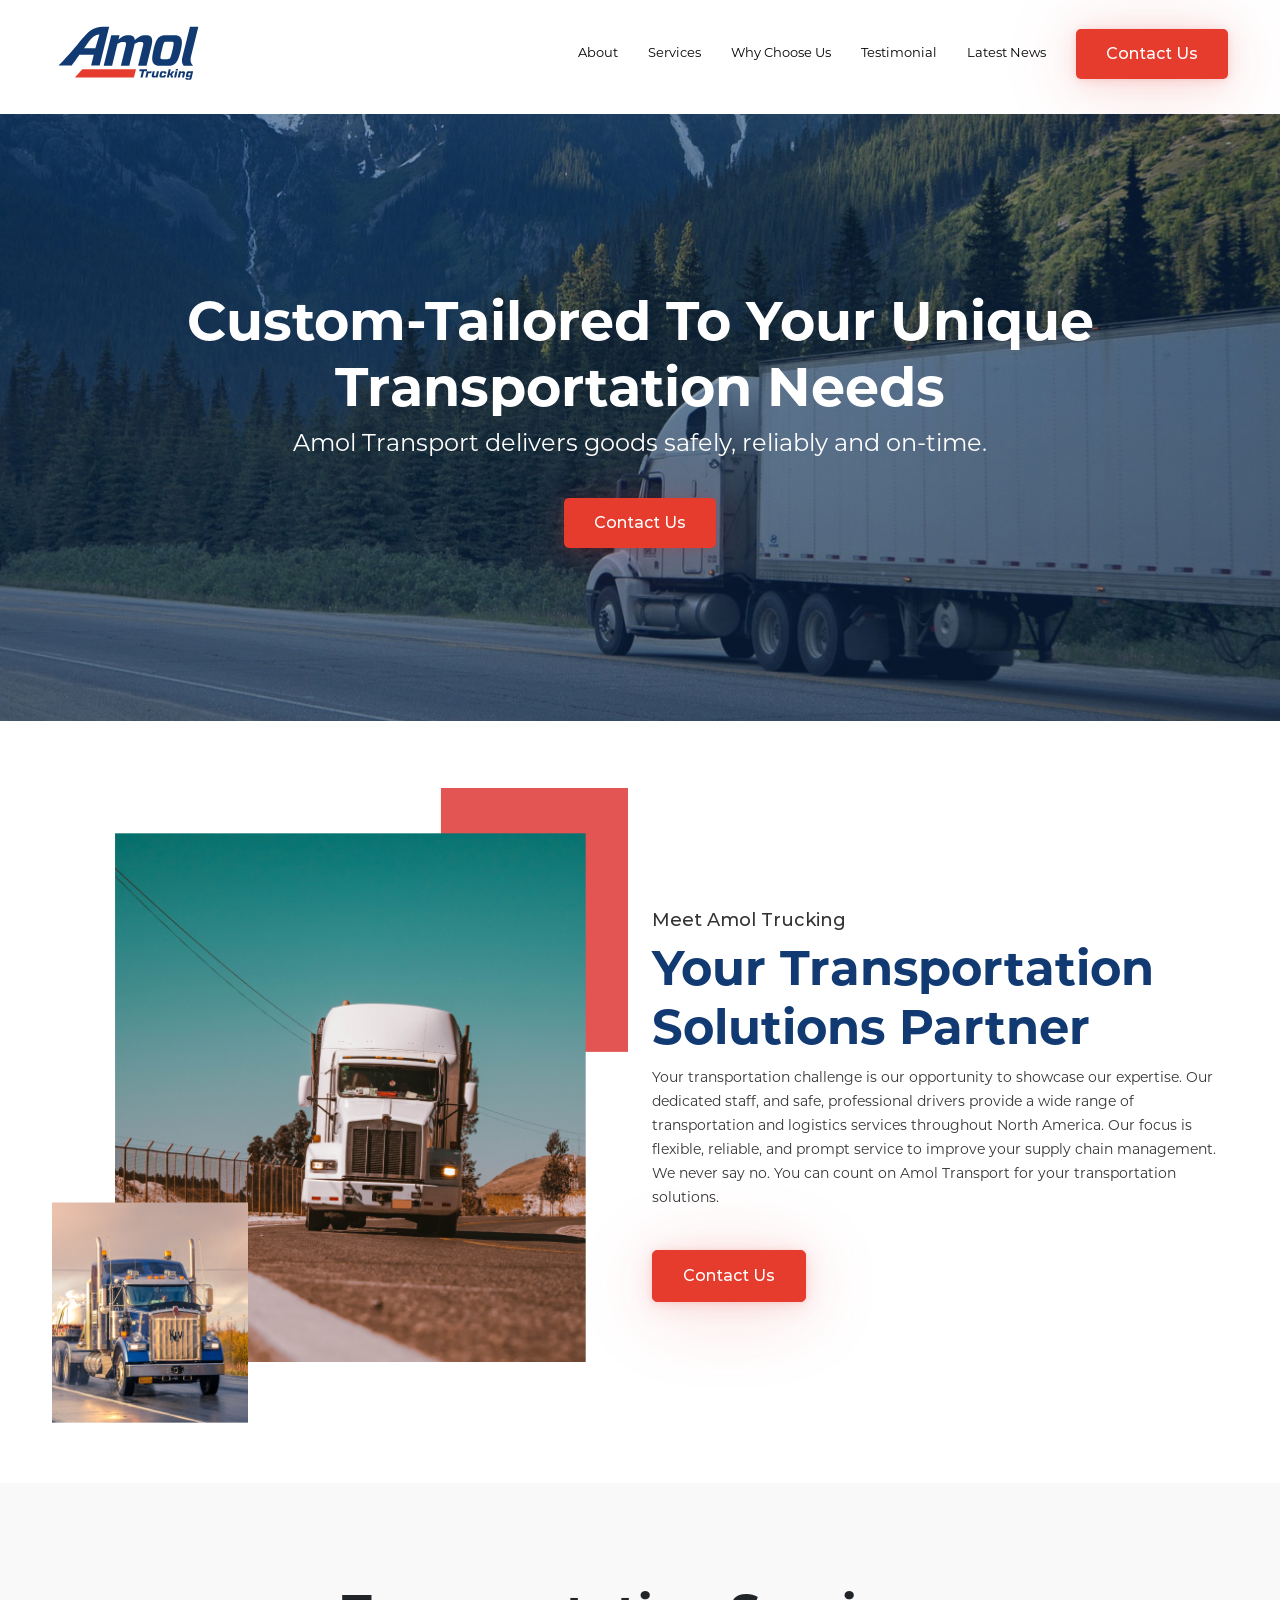
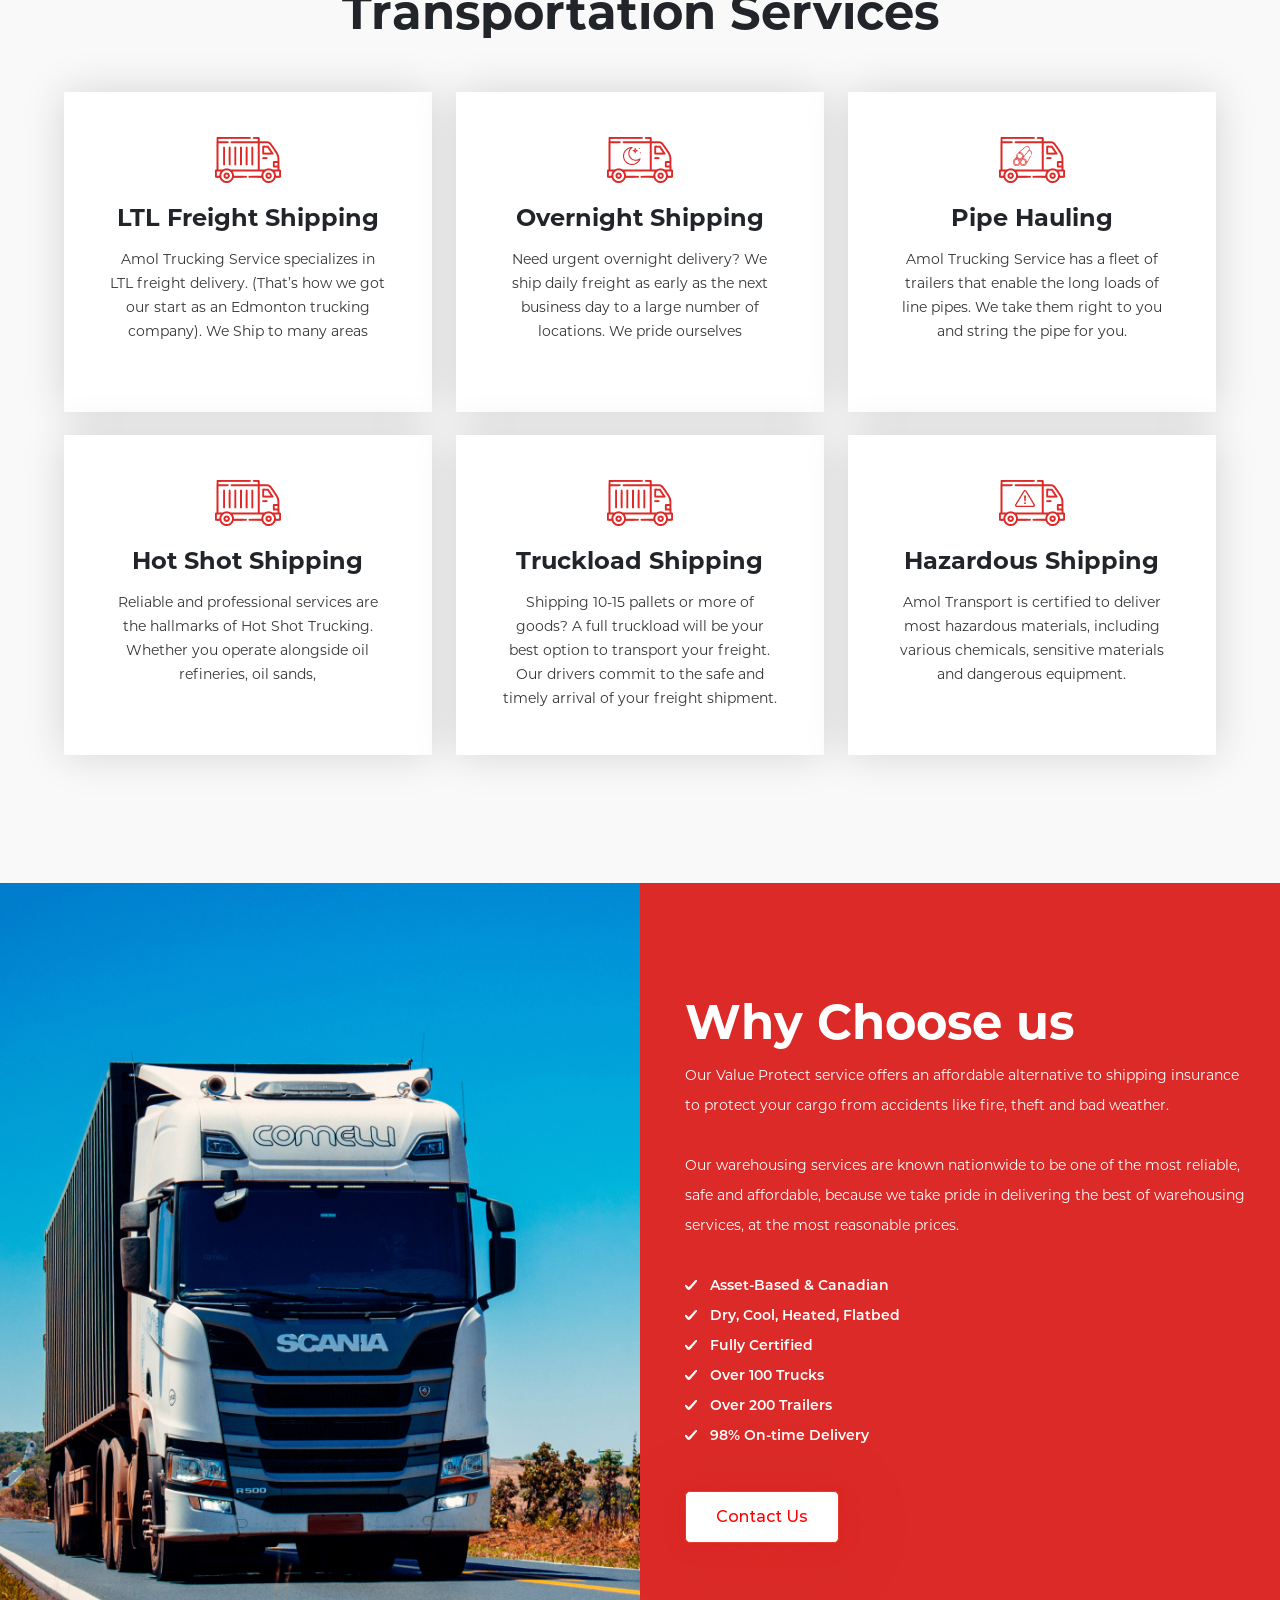
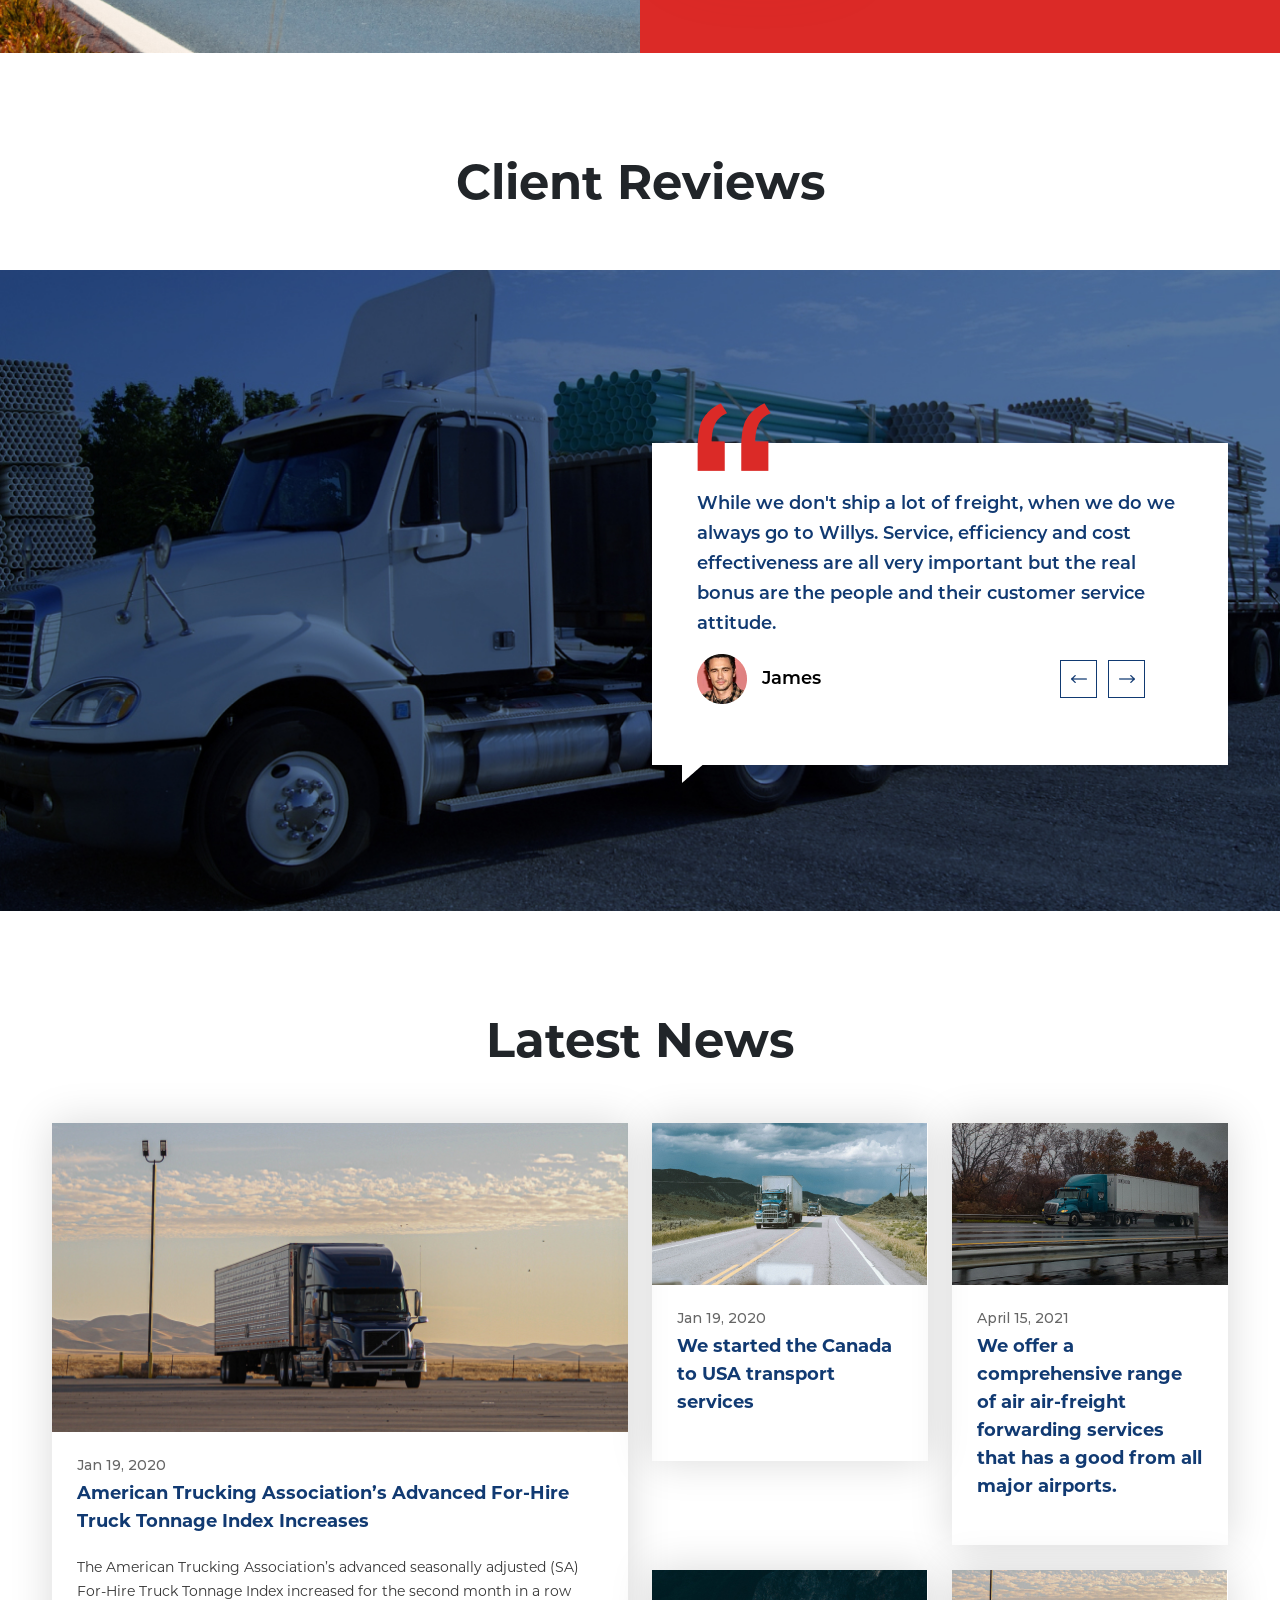
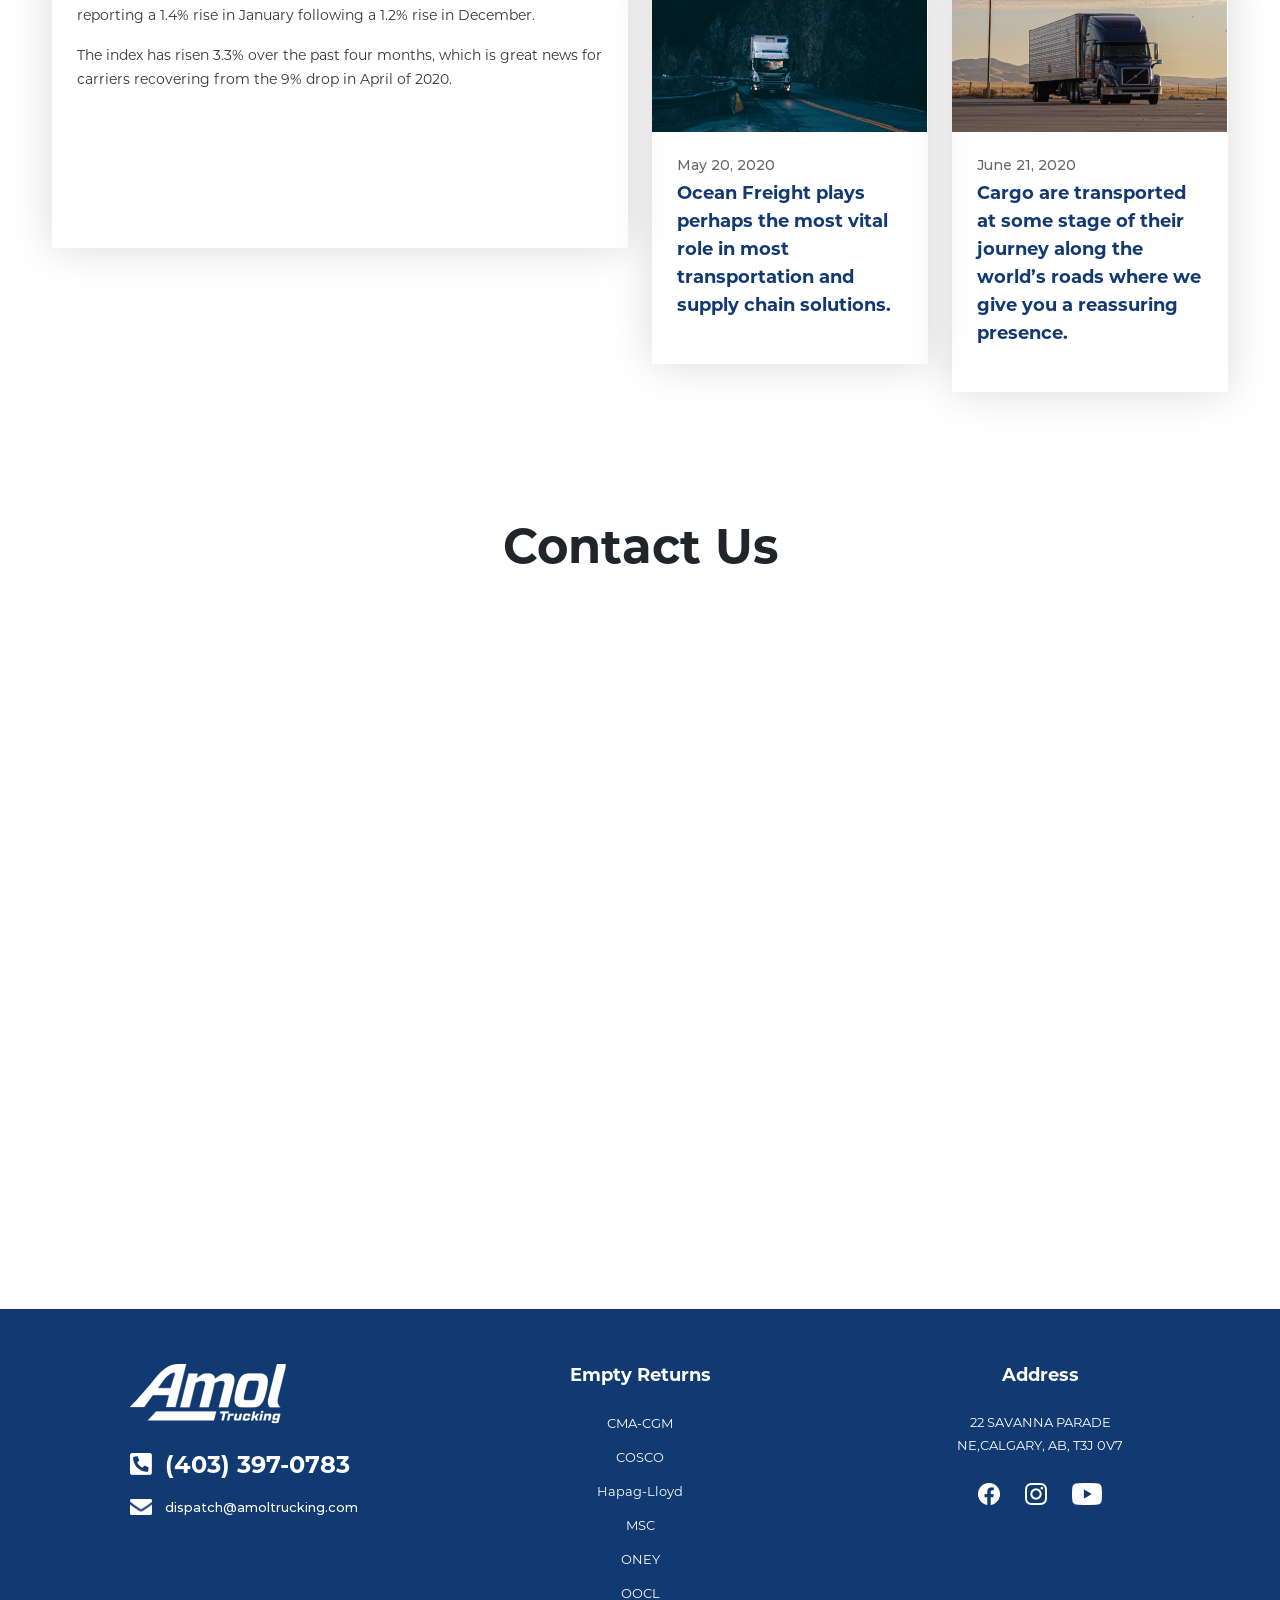
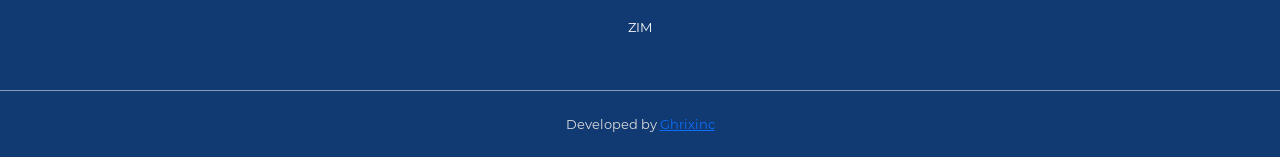
==== commit eef2be43: "Update and rename bk_index.html to index.html Reagin live" ====
--- a/index.html
+++ b/index.html
@@ -1,63 +1,413 @@
-<!DOCTYPE html>
-<html>
-<style>
-body, html {
-  height: 100%;
-  margin: 0;
-}
-
-.bgimg {
-  background-image: url('https://www.w3schools.com/w3images/forestbridge.jpg');
-  height: 100%;
-  background-position: center;
-  background-size: cover;
-  position: relative;
-  color: white;
-  font-family: "Courier New", Courier, monospace;
-  font-size: 25px;
-}
-
-.topleft {
-  position: absolute;
-  top: 0;
-  left: 16px;
-}
-
-.bottomleft {
-  position: absolute;
-  bottom: 0;
-  left: 16px;
-}
-
-.middle {
-  position: absolute;
-  top: 50%;
-  left: 50%;
-  transform: translate(-50%, -50%);
-  text-align: center;
-}
-
-hr {
-  margin: auto;
-  width: 40%;
-}
-</style>
-<body>
-
-<div class="bgimg">
-  <div class="topleft">
-    <p></p>
-  </div>
-  <div class="middle">
-    <h1>COMING SOON</h1>
-    <hr>
-    
-  </div>
-  <div class="bottomleft">
-    <p>Contact: (403) 397-0783</p>
-    <p></p>
-  </div>
-</div>
-
-</body>
-</html>
+<!doctype html>
+<html lang="en">
+   <head>
+      <!-- Required meta tags -->
+      <meta charset="utf-8">
+      <meta name="viewport" content="width=device-width, initial-scale=1">
+      <link rel="stylesheet" href="style.css">
+      <!-- Bootstrap CSS -->
+      <link href="https://cdn.jsdelivr.net/npm/bootstrap@5.0.2/dist/css/bootstrap.min.css" rel="stylesheet" integrity="sha384-EVSTQN3/azprG1Anm3QDgpJLIm9Nao0Yz1ztcQTwFspd3yD65VohhpuuCOmLASjC" crossorigin="anonymous">
+      <script src="https://ajax.googleapis.com/ajax/libs/jquery/3.5.1/jquery.min.js"></script>
+      <title>Amol Trucking</title>
+		<meta property="og:locale" content="en_US" />
+		<meta property="og:type" content="website" />
+		<meta property="og:title" content="Home | Amol Trucking" />
+		<meta property="og:description" content="Best trucking service in canada and provides the Freight forwarding services by Logistics International" />
+		<meta property="og:url" content="https://www.amoltrucking.com" />
+		<meta property="og:site_name" content="Amol Trucking" />
+   </head>
+   <body>
+      <!----------------------------------------------Navbar-------------------------------------------->
+      <section class="cs-nav-main">
+         <div class="container">
+            <div class="row">
+               <div class="column">
+                  <nav class="navbar navbar-expand-lg navbar-light bg-light">
+                     <div class="container-fluid">
+                        <a class="navbar-brand" href="https://www.amoltrucking.com"><img src="images/logo.svg" alt="logo" /></a>
+                        <button class="navbar-toggler" type="button" data-bs-toggle="collapse" data-bs-target="#navbarNav" aria-controls="navbarNav" aria-expanded="false" aria-label="Toggle navigation">
+                        <span class="navbar-toggler-icon"></span>
+                        </button>
+                        <div class="collapse navbar-collapse justify-content-end" id="navbarNav">
+                           <ul class="navbar-nav">
+                              <!--<li class="nav-item">
+                                 <a class="nav-link active" aria-current="page" href="#">Home</a>
+                                 </li>-->
+                              <li class="nav-item">
+                                 <a class="nav-link" href="#cs-meet-amol1">About</a>
+                              </li>
+                              <li class="nav-item">
+                                 <a class="nav-link" href="#trans-ser1">Services</a>
+                              </li>
+                              <li class="nav-item">
+                                 <a class="nav-link" href="#why-choose1">Why Choose Us</a>
+                              </li>
+                              <li class="nav-item">
+                                 <a class="nav-link" href="#cs-client-re1">Testimonial</a>
+                              </li>
+                              <li class="nav-item">
+                                 <a class="nav-link" href="#cs-latest-news1">Latest News</a>
+                              </li>
+                              <li class="nav-item">
+                                 <a class="nav-link" href="#cs-footer1">Contact Us</a>
+                              </li>
+                           </ul>
+                        </div>
+                     </div>
+                  </nav>
+               </div>
+            </div>
+         </div>
+      </section>
+      <!---------------------------------------------- /Navbar-------------------------------------------->
+      <!----------------------------------------------Banner-------------------------------------------->
+      <section class="banner-main">
+         <div class="container">
+            <div class="row">
+               <div class="col-sm-12 col-md-12 col-lg-12 col-xl-12 cs-banner-col">
+                  <h1>Custom-Tailored To Your Unique Transportation Needs</h1>
+                  <p>Amol Transport delivers goods safely, reliably and on-time.</p>
+                  
+                  <button type="button" class="btn"  href="#cs-footer1" ><a style="text-decoration:none; color:white; " href="#cs-footer1"> Contact Us</a> </button>			
+               </div>
+            </div>
+         </div>
+      </section>
+      <!---------------------------------------------- /Banner-------------------------------------------->
+      <!----------------------------------------------Section1-------------------------------------------->
+      <section class="cs-meet-amol" id="cs-meet-amol1">
+         <div class="container">
+            <div class="row align-items-center">
+               <div class="col-sm-12 col-md-6 col-lg-6 col-xl-6 cs-meet-amol-left">
+                  <img src="images/meet-amol.png" alt="meet-amol" />
+               </div>
+               <div class="col-sm-12 col-md-6 col-lg-6 col-xl-6 cs-meet-amol-right">
+                  <h6>Meet Amol Trucking</h6>
+                  <h2>Your Transportation Solutions Partner</h2>
+                  <p>Your transportation challenge is our opportunity to showcase our expertise. Our dedicated staff, and safe, professional drivers provide a wide range of transportation and logistics services throughout North America. Our focus is flexible, reliable, and prompt service to improve your supply chain management. We never say no. You can count on Amol Transport for your transportation solutions.</p>
+                  <button type="button" class="btn"  href="#cs-footer1" ><a style="text-decoration:none; color:white; " href="#cs-footer1"> Contact Us</a> </button>			
+               </div>
+            </div>
+         </div>
+      </section>
+      <!---------------------------------------------- /Section1-------------------------------------------->
+      <!----------------------------------------------Section2-------------------------------------------->
+      <section class="trans-ser" id="trans-ser1">
+         <div class="container">
+            <div class="row align-items-center">
+               <div class="col-sm-12 col-md-12 col-lg-12 col-xl-12 trans-ser-col1">
+                  <h2>Transportation Services</h2>
+<!--
+                  <p>Lorem Ipsum is simply dummy text of the printing and typesetting industry. Lorem Ipsum has been the industry's standard dummy.</p>
+-->
+               </div>
+               <div class="col-sm-12 col-md-12 col-lg-12 trans-ser-col2">
+                  <ul>
+                     <li>
+                        <img src="images/truck1.png" alt="small-truck" />
+                        <h4>LTL Freight Shipping</h4>
+                        <p>Amol Trucking Service specializes in LTL freight delivery. (That’s how we got our start as an Edmonton trucking company). We Ship to many areas</p>
+                     </li>
+                     <li>
+                        <img src="images/truck2.png" alt="small-truck" />
+                        <h4>Overnight Shipping</h4>
+                        <p>Need urgent overnight delivery? We ship daily freight as early as the next business day to a large number of locations. We pride ourselves</p>
+                     </li>
+                     <li>
+                        <img src="images/truck3.png" alt="small-truck" />
+                        <h4>Pipe Hauling</h4>
+                        <p>Amol Trucking Service has a fleet of trailers that enable the long loads of line pipes. We take them right to you and string the pipe for you. </p>
+                     </li>
+                     <li>
+                        <img src="images/truck1.png" alt="small-truck" />
+                        <h4>Hot Shot Shipping</h4>
+                        <p>Reliable and professional services are the hallmarks of Hot Shot Trucking. Whether you operate alongside oil refineries, oil sands,</p>
+                     </li>
+                     <li>
+                        <img src="images/truck1.png" alt="small-truck" />
+                        <h4>Truckload Shipping</h4>
+                        <p>Shipping 10-15 pallets or more of goods? A full truckload will be your best option to transport your freight. Our drivers commit to the safe and timely arrival of your freight shipment.</p>
+                     </li>
+                     <li>
+                        <img src="images/truck4.png" alt="small-truck" />
+                        <h4>Hazardous Shipping</h4>
+                        <p>Amol Transport is certified to deliver most hazardous materials, including various chemicals, sensitive materials and dangerous equipment.</p>
+                     </li>
+                  </ul>
+               </div>
+            </div>
+         </div>
+      </section>
+      <!---------------------------------------------- /Section2-------------------------------------------->
+      <!----------------------------------------------Section3-------------------------------------------->
+      <section class="why-choose" id="why-choose1">
+         <div class="container-fluid">
+            <div class="row align-items-center">
+               <div class="col-sm-12 col-md-6 col-lg-6 col-xl-6 cs-meet-amol-left">
+                  <img src="images/whychooseimg.jpg" alt="why-choose" />
+               </div>
+               <div class="col-sm-12 col-md-6 col-lg-6 col-xl-6 cs-meet-amol-right">
+                  <h2>Why Choose us</h2>
+                  <p>Our Value Protect service offers an affordable alternative to shipping insurance to protect your cargo from accidents like fire, theft and bad weather.</p>
+                  <p>Our warehousing services are known nationwide to be one of the most reliable, safe and affordable, because we take pride in delivering the best of warehousing services, at the most reasonable prices. </p>
+                  <ul>
+                     <li>Asset-Based & Canadian</li>
+                     <li>Dry, Cool, Heated, Flatbed</li>
+                     <li>Fully Certified</li>
+                     <li>Over 100 Trucks</li>
+                     <li>Over 200 Trailers</li>
+                     <li>98% On-time Delivery</li>
+                  </ul>
+                  <button type="button" class="btn"  href="#cs-footer1" ><a style="text-decoration:none; color:red; " href="#cs-footer1"> Contact Us</a> </button>			
+               </div>
+            </div>
+         </div>
+      </section>
+      <!---------------------------------------------- /Section3-------------------------------------------->
+      <!----------------------------------------------Section4-------------------------------------------->
+      <section class="cs-client-re" id="cs-client-re1">
+         <div class="container">
+            <div class="row align-items-center">
+               <div class="col-sm-12 col-md-12 col-lg-12 col-xl-12 cs-client-re-col1">
+                  <h2>Client Reviews</h2>
+<!--
+                  <p>Lorem Ipsum is simply dummy text of the printing and typesetting industry. Lorem Ipsum has been the industry's standard dummy.</p>
+-->
+               </div>
+            </div>
+         </div>
+      </section>
+      <section class="cs-client-re2" id="cs-client-re21">
+         <div class="container">
+            <div class="row align-items-center">
+               <div class="col-sm-12 col-md-12 col-lg-12 cs-client-re-col2">
+                  <div class="row">
+                     <div class="col-sm-12 col-md-6 col-lg-6 col-xl-6 cs-meet-amol-left"></div>
+                     <div class="col-sm-12 col-md-6 col-lg-6 col-xl-6 cs-meet-amol-right">
+                        <div id="carouselExampleCaptions" class="carousel slide" data-bs-ride="carousel">
+                           <!--<div class="carousel-indicators">
+                              <button type="button" data-bs-target="#carouselExampleCaptions" data-bs-slide-to="0" class="active" aria-current="true" aria-label="Slide 1"></button>
+                              <button type="button" data-bs-target="#carouselExampleCaptions" data-bs-slide-to="1" aria-label="Slide 2"></button>
+                              <button type="button" data-bs-target="#carouselExampleCaptions" data-bs-slide-to="2" aria-label="Slide 3"></button>
+                               </div>-->
+                           <div class="carousel-inner">
+                              <div class="carousel-item active">
+                                 <img src="images/comma.png" class="d-block" alt="comma's">
+                                 <div class="carousel-caption d-none d-md-block">
+                                    <p>While we don't ship a lot of freight, when we do we always go to Willys. Service, efficiency and cost effectiveness are all very important but the real bonus are the people and their customer service attitude. </p>
+                                    <p class="img-text"><img src="images/Ellipse1.png" class="" alt="cs-name"><span>James</span></p>
+                                 </div>
+                              </div>
+                              <div class="carousel-item">
+                                 <img src="images/comma.png" class="d-block" alt="comma's">
+                                 <div class="carousel-caption d-none d-md-block">
+                                    <p>Great team, prompt, responsive & well organized. TruckGuru has done an excellent job of transporting all our goods to a Pan Canada location in a safe & timely manner.  </p>
+                                    <p class="img-text"><img src="images/Ellipse1.png" class="" alt="cs-name"><span>Dan</span></p>
+                                 </div>
+                              </div>
+<!--
+                              <div class="carousel-item">
+                                 <img src="images/comma.png" class="d-block" alt="comma's">
+                                 <div class="carousel-caption d-none d-md-block">
+                                    <p>While we don't ship a lot of freight, when we do we always go to Willys. Service, efficiency and cost effectiveness are all very important but the real bonus are the people and their customer service attitude. </p>
+                                    <p class="img-text"><img src="images/Ellipse1.png" class="" alt="cs-name"><span>Erick</span></p>
+                                 </div>
+                              </div>
+-->
+                           </div>
+                           <button class="carousel-control-prev" type="button" data-bs-target="#carouselExampleCaptions" data-bs-slide="prev">
+                           <span class="carousel-control-prev-icon" aria-hidden="true"></span>
+                           <span class="visually-hidden">Previous</span>
+                           </button>
+                           <button class="carousel-control-next" type="button" data-bs-target="#carouselExampleCaptions" data-bs-slide="next">
+                           <span class="carousel-control-next-icon" aria-hidden="true"></span>
+                           <span class="visually-hidden">Next</span>
+                           </button>
+                        </div>
+                     </div>
+                  </div>
+               </div>
+            </div>
+         </div>
+      </section>
+      <!---------------------------------------------- /Section4-------------------------------------------->
+      <!---------------------------------------------- Section5-------------------------------------------->
+      <section class="cs-latest-news" id="cs-latest-news1">
+         <div class="container">
+            <div class="row align-items-center">
+               <div class="col-sm-12 col-md-12 col-lg-12 col-xl-12 cs-latest-news-col1">
+                  <h2>Latest News</h2>
+<!--
+                  <p>Lorem Ipsum is simply dummy text of the printing and typesetting industry. Lorem Ipsum has been the industry's standard dummy.</p>
+-->
+               </div>
+               <div class="col-sm-12 col-md-12 col-lg-12 col-xl-12 cs-latest-news-col2">
+                  <div class="row">
+                     <div class="col-sm-12 col-md-6 col-lg-6 col-xl-6 cs-latest-news-colleft">
+                        <div class="inner">
+                           <img src="images/Mask1.jpg" alt="small-truck" />
+                           <div class="inner-inner">
+                              <p class="news-date">Jan 19, 2020</p>
+                              <h5>American Trucking Association’s Advanced For-Hire Truck Tonnage Index Increases</h5>
+                              <p>The American Trucking Association’s advanced seasonally adjusted (SA) For-Hire Truck Tonnage Index increased for the second month in a row reporting a 1.4% rise in January following a 1.2% rise in December.</p>
+                              <p>The index has risen 3.3% over the past four months, which is great news for carriers recovering from the 9% drop in April of 2020.</p>
+<!--
+                              <button>Read More</button>
+-->
+                           </div>
+                        </div>
+                     </div>
+                     <div class="col-sm-12 col-md-6 col-lg-6 col-xl-6 cs-latest-news-colright">
+                        <div class="row">
+                           <div class="col-sm-12 col-md-6 col-lg-6 col-xl-6 colleft1">
+                              <div class="inner">
+                                 <img src="images/Mask2.jpg" alt="small-truck" />
+                                 <div class="inner-inner">
+                                    <p class="news-date">Jan 19, 2020</p>
+                                    <h5>We started the Canada to USA transport services</h5>
+                                    <p></p>
+<!--
+                                    <button>Read More</button>									
+-->
+                                 </div>
+                              </div>
+                           </div>
+                           <div class="col-sm-12 col-md-6 col-lg-6 col-xl-6 colright1">
+                              <div class="inner">
+                                 <img src="images/Mask3.jpg" alt="small-truck" />
+                                 <div class="inner-inner">
+                                    <p class="news-date">April 15, 2021</p>
+                                    <h5>We offer a comprehensive range of air air-freight forwarding services that has a good from all major airports.</h5>
+                                    <p></p>
+<!--
+                                    <button>Read More</button>
+-->
+                                 </div>
+                              </div>
+                           </div>
+                           <div class="col-sm-12 col-md-6 col-lg-6 col-xl-6 colleft1">
+                              <div class="inner">
+                                 <img src="images/Mask4.jpg" alt="small-truck" />
+                                 <div class="inner-inner">
+                                    <p class="news-date">May 20, 2020</p>
+                                    <h5>Ocean Freight plays perhaps the most vital role in most transportation and supply chain solutions.</h5>
+                                    <p></p>
+<!--
+                                    <button>Read More</button>
+-->
+                                 </div>
+                              </div>
+                           </div>
+                           <div class="col-sm-12 col-md-6 col-lg-6 col-xl-6 colright1">
+                              <div class="inner">
+                                 <img src="images/Mask5.jpg" alt="small-truck" />
+                                 <div class="inner-inner">
+                                    <p class="news-date">June 21, 2020</p>
+                                    <h5>Cargo are transported at some stage of their journey along the world’s roads where we give you a reassuring presence.</h5>
+                                    <p></p>
+<!--
+                                    <button>Read More</button>
+-->
+                                 </div>
+                              </div>
+                           </div>
+                        </div>
+                     </div>
+                  </div>
+               </div>
+            </div>
+         </div>
+      </section>
+      <!---------------------------------------------- /Section5-------------------------------------------->
+      <!---------------------------------------------- Section6-------------------------------------------->
+      <section class="cs-contact-us" id="cs-contact-us1">
+         <div class="container">
+            <div class="row">
+               <div class="col-sm-12 col-md-12 col-lg-12 col-xl-12 cs-contact-us-col1">
+                  <h2>Contact Us</h2>
+<!--
+                  <p>Lorem Ipsum is simply dummy text of the printing and typesetting industry. Lorem Ipsum has been the industry's standard dummy.</p>
+-->
+               </div>
+            </div>
+         </div>
+         <div class="container-fuild">
+            <div class="row">
+               <div class="col-sm-12 col-md-12 col-lg-12 col-xl-12 cs-contact-us-col2">
+                  <p><iframe src="https://www.google.com/maps/embed?pb=!1m18!1m12!1m3!1d2503.6352690824115!2d-113.95890178485247!3d51.13363534578387!2m3!1f0!2f0!3f0!3m2!1i1024!2i768!4f13.1!3m3!1m2!1s0x537163954ea90f7b%3A0xbdc5a3fd4fb56002!2s22%20Savanna%20Parade%20NE%2C%20Calgary%2C%20AB%20T3N%201A8%2C%20Canada!5e0!3m2!1sen!2sin!4v1626171863446!5m2!1sen!2sin" width="100%" height="682" style="border:0;" allowfullscreen="" loading="lazy"></iframe></p>
+               </div>
+            </div>
+         </div>
+      </section>
+      <!---------------------------------------------- Section6-------------------------------------------->
+      <!---------------------------------------------- Section7-Footer-------------------------------------------->
+      <section class="cs-footer" id="cs-footer1">
+         <div class="container">
+            <div class="row">
+               <div class="col-sm-12 col-md-4 col-lg-4 col-xl-4 cs-footer-col1">
+                  <div class="cs-footer-col1-inner">
+                     <img src="images/footer-logo.png" alt="logo" />
+                     <ul>
+                        <li class="nmber"><a style="text-decoration:none;" href="tel:4033970783" >(403) 397-0783</a></li>
+                        <li class="cs-mail"><a style="text-decoration:none; href="mailto:dispatch@amoltrucking.com" >dispatch@amoltrucking.com</a></li>
+                     </ul>
+                  </div>
+               </div>
+               <div class="col-sm-12 col-md-4 col-lg-4 col-xl-4 cs-footer-col2">
+                  <h5>Empty Returns</h5>
+                  <ul>
+                     <li><a style="text-decoration:none" href="http://apps.usa.cma-cgm.com/econtainer" >CMA-CGM</a></li>
+                     <li><a style="text-decoration:none" href="https://sites.google.com/view/coscoshippinglinesna/emptyreturns" >COSCO </a></li>
+                     <li><a style="text-decoration:none" href="https://www.hapag-lloyd.com/en/offices-localinfo/north-america/canada/local-info/inland-transports-canada.html#anchor_821b1f" >Hapag-Lloyd</a></li>
+                     <li><a style="text-decoration:none" href="https://www.msc.com/country-guides/canada/empty-return-locations" >MSC</a></li>
+                     <li><a style="text-decoration:none" href="http://www.returnlocation.com/" >ONEY</a></li>
+					  <li><a style="text-decoration:none" href="https://www.oocl.com/canada/eng/localinformation/emptycontainerreturnlocation/Pages/default.aspx" >OOCL</a></li>
+					  <li><a style="text-decoration:none" href="https://www.zim.com/tools/econtainer" >ZIM</a></li>
+
+                  </ul>
+               </div>
+               <div class="col-sm-12 col-md-4 col-lg-4 col-xl-4 cs-footer-col3">
+                  <h5>Address</h5>
+                  <p>22 SAVANNA PARADE NE,CALGARY, AB, T3J 0V7</p>
+                  <ul>
+                     <li><a><img src="images/fb.png" alt="Facebook" /></a></li>
+                     <li><a><img src="images/insta.png" alt="Instagram" /></a></li>
+                     <li><a><img src="images/youtube.png" alt="Youtube" /></a></li>
+                  </ul>
+               </div>
+            </div>
+         </div>
+         <div class="container-fluid">
+            <div class="row cs-footer-row2">
+               <p>Developed by <a href="https://ghrixinc.com">Ghrixinc</a></p>
+            </div>
+         </div>
+      </section>
+      <!---------------------------------------------- /Section7-Footer-------------------------------------------->
+      <!-- Optional JavaScript; choose one of the two! -->
+      <script>
+         $(window).scroll(function() { 
+             var scroll = $(window).scrollTop();
+             if (scroll >= 150) {
+                 $("body").addClass("darkHeader", 3000);
+             }
+         	else {
+         	 $("body").removeClass("darkHeader", 3000);}
+         });
+         
+         $(document).ready(function(){
+           $('.navbar-nav li a').click(function(){
+             $('li a').removeClass("active");
+             $(this).addClass("active");
+         });
+         });
+      </script>
+      <!-- Option 1: Bootstrap Bundle with Popper -->
+      <script src="https://cdn.jsdelivr.net/npm/bootstrap@5.0.2/dist/js/bootstrap.bundle.min.js" integrity="sha384-MrcW6ZMFYlzcLA8Nl+NtUVF0sA7MsXsP1UyJoMp4YLEuNSfAP+JcXn/tWtIaxVXM" crossorigin="anonymous"></script>   
+      <!-- Option 2: Separate Popper and Bootstrap JS -->
+      <!--
+         <script src="https://cdn.jsdelivr.net/npm/@popperjs/core@2.9.2/dist/umd/popper.min.js" integrity="sha384-IQsoLXl5PILFhosVNubq5LC7Qb9DXgDA9i+tQ8Zj3iwWAwPtgFTxbJ8NT4GN1R8p" crossorigin="anonymous"></script>
+         <script src="https://cdn.jsdelivr.net/npm/bootstrap@5.0.2/dist/js/bootstrap.min.js" integrity="sha384-cVKIPhGWiC2Al4u+LWgxfKTRIcfu0JTxR+EQDz/bgldoEyl4H0zUF0QKbrJ0EcQF" crossorigin="anonymous"></script>
+         -->
+   </body>
+</html>
--- a/style.css
+++ b/style.css
@@ -0,0 +1,273 @@
+
+
+
+
+
+/*********Global-Fonts***********/
+@font-face {
+  font-family: "Montserrat-Bold";
+  src: url("fonts/Montserrat-Bold.eot"); /* IE9 Compat Modes */
+  src: url("fonts/Montserrat-Bold.eot?#iefix") format("embedded-opentype"), /* IE6-IE8 */
+    url("fonts/Montserrat-Bold.otf") format("opentype"), /* Open Type Font */
+    url("fonts/Montserrat-Bold.svg") format("svg"), /* Legacy iOS */
+    url("fonts/Montserrat-Bold.ttf") format("truetype"), /* Safari, Android, iOS */
+    url("fonts/Montserrat-Bold.woff") format("woff"), /* Modern Browsers */
+    url("fonts/Montserrat-Bold.woff2") format("woff2"); /* Modern Browsers */
+  font-weight: normal;
+  font-style: normal;
+}
+@font-face {
+  font-family: "Montserrat-Regular";
+  src: url("fonts/Montserrat-Regular.eot"); /* IE9 Compat Modes */
+  src: url("fonts/Montserrat-Regular.eot?#iefix") format("embedded-opentype"), /* IE6-IE8 */
+    url("fonts/Montserrat-Regular.otf") format("opentype"), /* Open Type Font */
+    url("fonts/Montserrat-Regular.svg") format("svg"), /* Legacy iOS */
+    url("fonts/Montserrat-Regular.ttf") format("truetype"), /* Safari, Android, iOS */
+    url("fonts/Montserrat-Regular.woff") format("woff"), /* Modern Browsers */
+    url("fonts/Montserrat-Regular.woff2") format("woff2"); /* Modern Browsers */
+  font-weight: normal;
+  font-style: normal;
+}
+@font-face {
+    font-family: 'Montserrat';
+    src: url('fonts/Montserrat-Medium.eot');
+    src: url('fonts/Montserrat-Medium.eot?#iefix') format('embedded-opentype'),
+        url('fonts/Montserrat-Medium.woff2') format('woff2'),
+        url('fonts/Montserrat-Medium.woff') format('woff'),
+        url('fonts/Montserrat-Medium.ttf') format('truetype'),
+        url('fonts/Montserrat-Medium.svg#Montserrat-Medium') format('svg');
+    font-weight: 500;
+    font-style: normal;
+    font-display: swap;
+}
+@font-face {
+  font-family: "Montserrat-SemiBold";
+  src: url("fonts/Montserrat-SemiBold.eot"); /* IE9 Compat Modes */
+  src: url("fonts/Montserrat-SemiBold.eot?#iefix") format("embedded-opentype"), /* IE6-IE8 */
+    url("fonts/Montserrat-SemiBold.otf") format("opentype"), /* Open Type Font */
+    url("fonts/Montserrat-SemiBold.svg") format("svg"), /* Legacy iOS */
+    url("fonts/Montserrat-SemiBold.ttf") format("truetype"), /* Safari, Android, iOS */
+    url("fonts/Montserrat-SemiBold.woff") format("woff"), /* Modern Browsers */
+    url("fonts/Montserrat-SemiBold.woff2") format("woff2"); /* Modern Browsers */
+  font-weight: normal;
+  font-style: normal;
+}
+
+
+/********* /Global-Fonts***********/
+
+
+/*********Global-Css***********/
+body {overflow-x: hidden;}
+html {overflow-x: hidden;}
+a:hover {cursor: pointer;}
+body .container {     max-width: 1200px; }
+body .btn-primary:hover {background: #000000 !important;}
+p {font-size: 14px;line-height: 24px;color: #333333;font-family: "Montserrat-Regular";}
+h2 { font-size: 48px !important; line-height: 59px !important; color: #113A72; font-family: "Montserrat-Bold"; }
+h4 { font-size: 24px !important; line-height: 29px !important; color: #113A72; font-family: "Montserrat-Bold"; }
+.darkHeader .cs-nav-main {     position: fixed;     top: 0;     width: 100%; }
+.darkHeader .cs-nav-main { position: fixed; top: 0; width: 100%; box-shadow: 0px 9px 28px 8px rgb(0 0 0 / 5%); filter: drop-shadow(0px 6px 16px rgba(0, 0, 0, 0.08)); background: #ffffff; -webkit-transition-duration: 1s; -moz-transition-duration: 1s; -o-transition-duration: 1s; -ms-transition-duration: 1s; transition-duration: 1s; z-index:99; }
+button.btn:focus {box-shadow:none !important;}
+/********* Global-Css***********/
+
+
+
+/*********Navbar***********/
+.cs-nav-main.fixed-top {background: #ffffff; box-shadow: 0px 9px 28px 8px rgb(0 0 0 / 5%);filter: drop-shadow(0px 6px 16px rgba(0, 0, 0, 0.08));}
+.cs-nav-main nav.navbar { padding: 0;background: transparent !important;padding-top: 15px;     padding-bottom: 15px; }
+.cs-nav-main nav.navbar .container-fluid { padding: 0; }
+.cs-nav-main nav.navbar ul li a { font-family: "Montserrat-Regular"; font-size: 13px; line-height: 16px; color: #000000 !important;    padding: 15px !important; }
+.cs-nav-main nav.navbar ul li:last-child a { color: #ffffff !important; background: #E63C2D; box-shadow: 0px 9px 80px rgb(219 42 39 / 18%), 0px 2.71324px 24.1177px rgb(219 42 39 / 12%), 0px 1.12694px 10.0172px rgb(219 42 39 / 9%), 0px 0.407592px 3.62304px rgb(219 42 39 / 6%); border-radius: 5px; padding: 15px 30px !important; margin-left: 15px; font-size: 16px; line-height: 20px; font-family: 'Montserrat'; }
+.cs-nav-main nav.navbar ul li:last-child a:hover {     background: #000000 !important; }
+.cs-nav-main nav.navbar ul li a.active {color: #E63C2D !important;}
+.cs-nav-main nav.navbar ul li:last-child a.active {     color: #ffffff !important; }
+/*********** /Navbar***********/
+
+
+
+
+/***********banner***********/
+.banner-main { background: url(./images/banner.jpg); background-size: 100%; background-position: center center; background-repeat: no-repeat;}
+.banner-main .cs-banner-col { text-align: center; width: 100%; max-width: 1000px; margin: 0 auto; padding-top: 15%; padding-bottom: 15%; }
+.banner-main .cs-banner-col h1 { font-size: 54px; line-height: 66px; color: #ffffff; font-family: "Montserrat-Bold"; }
+.banner-main .cs-banner-col p { font-size: 24px; line-height: 29px; color: #ffffff; font-family: "Montserrat-Regular"; }
+.banner-main .cs-banner-col button.btn { color: #ffffff !important; background: #E63C2D; box-shadow: 0px 9px 80px rgb(219 42 39 / 18%), 0px 2.71324px 24.1177px rgb(219 42 39 / 12%), 0px 1.12694px 10.0172px rgb(219 42 39 / 9%), 0px 0.407592px 3.62304px rgb(219 42 39 / 6%); border-radius: 5px; padding: 15px 30px !important; font-size: 16px; line-height: 20px; border: 0; margin-top: 25px;    font-family: 'Montserrat'; }
+.btn { color: #ffffff !important; background: #E63C2D; box-shadow: 0px 9px 80px rgb(219 42 39 / 18%), 0px 2.71324px 24.1177px rgb(219 42 39 / 12%), 0px 1.12694px 10.0172px rgb(219 42 39 / 9%), 0px 0.407592px 3.62304px rgb(219 42 39 / 6%); border-radius: 5px; padding: 15px 36px !important; font-size: 16px; line-height: 20px; border: 0; margin-top: 25px; }
+/*********** /banner***********/
+
+
+
+/*********** section1***********/
+.cs-meet-amol {padding-top: 60px;padding-bottom: 60px;}
+.cs-meet-amol-left img { width: 100%; }
+.cs-meet-amol-right { padding-left: 35px; }
+.cs-meet-amol-right h6 {     font-weight: 500;     font-size: 18px;     line-height: 22px;     color: #333333;     font-family: 'Montserrat'; }
+.cs-meet-amol-right h2 {color: #113A72; font-family: "Montserrat-Bold"; }
+.cs-meet-amol-right button { color: #ffffff !important; background: #E63C2D; border-color: #E63C2D; box-shadow: 0px 9px 80px rgb(219 42 39 / 18%), 0px 2.71324px 24.1177px rgb(219 42 39 / 12%), 0px 1.12694px 10.0172px rgb(219 42 39 / 9%), 0px 0.407592px 3.62304px rgb(219 42 39 / 6%); border-radius: 5px; padding: 15px 30px !important; font-size: 16px; line-height: 20px;     font-family: 'Montserrat';}
+/*********** /section1***********/
+
+
+
+/*********** section2***********/
+.trans-ser { background: #f9f9f9; padding-top: 100px;    padding-bottom: 100px; }
+.trans-ser .trans-ser-col1 { width: 100%; max-width: 650px; margin: 0 auto; text-align: center; }
+.trans-ser .trans-ser-col1 p{ width: 100%; max-width: 540px; margin: 0 auto; text-align: center; }
+.trans-ser-col2 {margin-top: 30px !important}
+.trans-ser-col2 ul { padding: 0; float: left; width: 100%; }
+.trans-ser-col2 ul li { list-style-type: none; float: left; width: 31.33%; margin: 1%; background: #ffffff; text-align: center; padding: 45px; box-shadow: 0px 0px 40px rgb(0 0 0 / 15%); }
+.trans-ser-col2 ul li p {min-height: 120px;margin: 0;}
+.trans-ser-col2 ul li h4 { margin-top: 20px; margin-bottom: 15px; }
+/*********** /section2***********/
+
+
+/*********** section3***********/
+.why-choose { background: #DB2A27; }
+.why-choose .container-fluid {padding: 0;}
+.why-choose .cs-meet-amol-left {padding: 0;}
+.why-choose .cs-meet-amol-right {padding: 45px;}
+.why-choose .cs-meet-amol-right h2 { color: #ffffff; }
+.why-choose .cs-meet-amol-right p {color: #ffffff;margin-bottom: 30px;    line-height: 30px;}
+.why-choose .cs-meet-amol-right ul {padding: 0;}
+.why-choose .cs-meet-amol-right ul li { list-style-type: none; color: #ffffff; font-family: "Montserrat-SemiBold"; font-size: 14px; line-height: 30px; background: url(./images/check-mark.png); background-repeat: no-repeat; padding-left: 25px; background-position: left center; }
+.why-choose .cs-meet-amol-right button.btn { background: #ffffff; color: #DB2A27 !important; }
+/*********** /section3***********/
+
+
+/***********section4***********/
+.cs-client-re {padding-top: 100px;    padding-bottom: 50px; }
+.cs-client-re .cs-client-re-col1 { width: 100%; max-width: 650px; margin: 0 auto; text-align: center; }
+.cs-client-re .cs-client-re-col1 p{ width: 100%; max-width: 540px; margin: 0 auto; text-align: center; }
+
+.cs-meet-amol-right {position: relative;}
+.cs-meet-amol-right div#carouselExampleCaptions {position: unset;}
+
+
+/***********slider***********/
+.cs-client-re2 {background: url(./images/slider-sec-bg.jpg); background-size: cover; background-position: center center; background-repeat: no-repeat;padding-top: 10%; padding-bottom: 10%;}
+.cs-meet-amol-right .carousel-inner { float: left; width: 100%; height: 100%; padding-top: 45px; background-image: url(./images/slider-tip.png); background-position: 30px 100%; padding-bottom: 18px; background-repeat: no-repeat; }
+.cs-meet-amol-right .carousel-inner .carousel-item { background: #ffffff; padding: 45px; }
+.cs-meet-amol-right .carousel-inner img.d-block { float: left; width: auto; position: absolute; top: -40px; }
+body .cs-meet-amol-right button.carousel-control-prev { position: absolute; bottom: 85px !important; top: unset !important; left: 70%; width: 37px; height: auto; border: 1px solid #113A72; background: transparent; background-image: url(./images/leftarrowblue.png); background-repeat: no-repeat; background-position: center center; padding: 0 !important; height: 38px !important; opacity: 1 !important; box-shadow: none; border-radius: 0; background-size: auto; }
+body .cs-meet-amol-right button.carousel-control-next { position: absolute; bottom: 85px !important; top: unset !important; left: 78%; width: 37px; height: auto; border: 1px solid #113A72; background: transparent; background-image: url(./images/rightarrowblue.png); background-repeat: no-repeat; background-position: center center; padding: 0 !important; height: 38px !important; opacity: 1 !important; box-shadow: none; border-radius: 0; background-size: auto; }
+body .cs-meet-amol-right button.carousel-control-prev span { visibility: hidden; }
+body .cs-meet-amol-right button.carousel-control-next span { visibility: hidden; }
+body .cs-meet-amol-right button.carousel-control-prev:hover { background-color: #DB2A27; border: #DB2A27; background-image: url(./images/leftarrowwhite.png); opacity: 1; background-size: auto; }
+body .cs-meet-amol-right button.carousel-control-next:hover { background-color: #DB2A27; border: #DB2A27; background-image: url(./images/rightarrowwhite.png); opacity: 1; background-size: auto; }
+.cs-meet-amol-right .carousel-inner .carousel-caption { float: left; width: 100%; position: unset;padding: 0;}
+.cs-meet-amol-right .carousel-inner .carousel-caption p { float: left; width: 100%; font-size: 18px; line-height: 30px; color: #113A72; text-align: left; font-family: "Montserrat-SemiBold"; }
+.cs-meet-amol-right .carousel-inner .carousel-caption p span {margin-left:15px;color:#000000;}
+/*********** /slider***********/
+
+
+
+/*********** /section4***********/
+.cs-latest-news {padding-top: 100px;}
+.cs-latest-news .cs-latest-news-col1 { width: 100%; max-width: 650px; margin: 0 auto; text-align: center; }
+.cs-latest-news .cs-latest-news-col1 p{ width: 100%; max-width: 540px; margin: 0 auto; text-align: center; }
+
+
+/*********** section5***********/
+.cs-latest-news-col2 {margin-top: 45px !important; }
+.cs-latest-news-colleft .inner {box-shadow: 0px 0px 40px rgba(0, 0, 0, 0.15);}
+.cs-latest-news-colright .inner {box-shadow: 0px 0px 40px rgba(0, 0, 0, 0.15);}
+.cs-latest-news-colleft img { width: 100%; }
+.cs-latest-news-colright .colleft1, .cs-latest-news-colright .colright1 { padding-bottom: 25px; }
+.inner-inner { padding: 25px; }
+.inner-inner p.news-date { font-size: 14px; line-height: 17px; color: #666666; font-family: 'Montserrat'; margin-bottom: 5px; }
+.inner-inner h5 { font-size: 18px;line-height: 28px;color: #113A72;font-family: "Montserrat-Bold";margin-bottom: 20px; }
+.inner-inner button { background: transparent; border: 0; font-size: 14px; line-height: 17px; text-decoration-line: underline; color: #DB2A27; font-family: 'Montserrat'; padding: 0; } .cs-latest-news-colleft .inner-inner { padding-bottom: 141px; }
+/*********** /section5***********/
+
+
+/***********section6***********/
+.cs-contact-us {padding-top: 100px;}
+.cs-contact-us .cs-contact-us-col1 { width: 100%; max-width: 650px; margin: 0 auto; text-align: center;margin-bottom: 50px; }
+.cs-contact-us .cs-contact-us-col1 p{ width: 100%; max-width: 540px; margin: 0 auto; text-align: center; }
+/*********** /section6***********/
+
+
+
+/*********** section7***********/
+.cs-footer { background: #113A72; padding-top: 55px;}
+.cs-contact-us p { margin: -7px; }
+.cs-footer .cs-footer-col1 { text-align: center; }
+.cs-footer .cs-footer-col2 { text-align: center; }
+.cs-footer .cs-footer-col3 { text-align: center; }
+.cs-footer .cs-footer-col1 ul { padding: 0; float: left; width: 100%; }
+.cs-footer .cs-footer-col2 ul { padding: 0; float: left; width: 100%; }
+.cs-footer .cs-footer-col3 ul { padding: 0; float: left; width: 100%; }
+.cs-footer .cs-footer-col1 ul li { list-style-type: none; }
+.cs-footer .cs-footer-col2 ul li { list-style-type: none;    margin-bottom: 10px; }
+.cs-footer .cs-footer-col3 ul li { list-style-type: none; display: inline-block; padding: 0px 10px; }
+.cs-footer .cs-footer-col1 .cs-footer-col1-inner { max-width: 220px; margin: 0 auto; text-align: left; }
+.cs-footer .cs-footer-col1 .cs-footer-col1-inner img { margin-bottom: 25px; }
+.cs-footer .cs-footer-col1 ul li.nmber { margin-bottom: 15px; }
+.cs-footer .cs-footer-col1 ul li.nmber a { font-size: 24px; line-height: 29px; color: #FFFFFF; font-family: "Montserrat-Bold"; background: url(./images/footer-phone.png); background-repeat: no-repeat; background-position: left center; padding-left: 35px; }
+.cs-footer .cs-footer-col1 ul li.cs-mail a { font-size: 13px; line-height: 16px; color: #FFFFFF; font-family: 'Montserrat'; background: url(./images/footer-mail.png); background-repeat: no-repeat; background-position: left center; padding-left: 35px; }
+.cs-footer .cs-footer-col2 h5, .cs-footer .cs-footer-col3 h5 { font-size: 18px; line-height: 22px; text-align: center; color: #FFFFFF; margin-bottom: 25px; font-family: "Montserrat-Bold"; }
+.cs-footer .cs-footer-col2 ul li a { font-size: 13px; line-height: 16px; text-align: center; color: #FFFFFF; margin-bottom: 20px; font-family: "Montserrat-Regular"; }
+.cs-footer .cs-footer-col3 p { max-width: 200px; margin: 0 auto 25px; font-size: 13px; line-height: 23px; text-align: center; color: #FFFFFF; font-family: "Montserrat-Regular"; }
+.cs-footer .cs-footer-row2 { border-top: 1px solid rgb(255 255 255 / 50%); margin-top: 25px; padding-top: 25px;    padding-bottom: 25px; }
+.cs-footer .cs-footer-row2 p { margin: 0; text-align: center; font-size: 13px; line-height: 16px; color: #E0E0E0; font-family: "Montserrat-Regular"; }
+/*********** /section7***********/
+
+
+@media (min-width:0px) and (max-width:567px){
+body .cs-meet-amol-right button.carousel-control-prev {left: 65%;}
+.cs-meet-amol-right .carousel-inner img.d-block { float: left; width: auto; position: absolute; top: -16px; width: 30px; }
+}
+@media (min-width:0px) and (max-width:767px){
+.banner-main {background-size: cover;}
+.banner-main .cs-banner-col h1 { font-size: 30px; line-height: 45px; color: #ffffff; font-family: "Montserrat-Bold"; }	
+.banner-main .cs-banner-col p { font-size: 18px; line-height: 29px; color: #ffffff; font-family: "Montserrat-Regular"; }
+.banner-main .cs-banner-col button.btn { margin-top: 15px; }
+.cs-meet-amol-right { margin-top: 45px !important; }
+h2 {font-size: 28px !important;line-height: 32px !important;}
+.trans-ser { background: #f9f9f9; padding-top: 50px; padding-bottom: 30px; }
+.trans-ser-col2 ul li { list-style-type: none; float: left; width: 100%; margin: 0; background: #ffffff; text-align: center; padding: 45px; box-shadow: 0px 0px 40px rgb(0 0 0 / 15%); margin-bottom: 15px; }
+h4 { font-size: 22px !important; line-height: 29px !important; color: #113A72; font-family: "Montserrat-Bold"; }
+.why-choose .cs-meet-amol-right { padding: 45px; padding-top: 0; }
+.cs-client-re { padding-top: 50px; padding-bottom: 50px; }
+.cs-latest-news { padding-top: 50px; }
+.cs-latest-news-colleft .inner-inner { padding-bottom: 25px; }
+.cs-latest-news-colleft {margin-bottom: 15px;}
+.cs-latest-news-colright .colleft1, .cs-latest-news-colright .colright1 {padding-bottom: 15px;}
+.cs-latest-news-colright .colleft1 .inner img, .cs-latest-news-colright .colright1 .inner img { width: 100%; }
+.cs-contact-us {     padding-top: 40px; }
+.cs-footer .cs-footer-col1 .cs-footer-col1-inner { max-width: 220px; margin: 0 auto; text-align: center; }
+.cs-nav-main nav.navbar ul li:last-child a { text-align: center; }
+.cs-footer .cs-footer-col2 h5, .cs-footer .cs-footer-col3 h5 {  margin-top: 25px; }
+.cs-meet-amol-right .carousel-inner .carousel-caption { float: left; width: 100%; position: unset; padding: 0; display: block !important; }
+}
+
+
+@media (min-width:0px) and (max-width:991px){
+body {overflow-x:hidden;}
+}
+
+
+@media (min-width:768px) and (max-width:991px){
+.banner-main {background-size: cover;}
+.banner-main .cs-banner-col h1 { font-size: 40px; line-height: 55px; color: #ffffff; font-family: "Montserrat-Bold"; }	
+h2 {font-size: 35px !important;line-height: 45px !important;}
+.cs-nav-main nav.navbar ul li:last-child a { text-align: center; }	
+.trans-ser-col2 ul li { list-style-type: none; float: left; width: 48%; margin: 1%; background: #ffffff; text-align: center; padding: 30px; box-shadow: 0px 0px 40px rgb(0 0 0 / 15%); }
+.why-choose .cs-meet-amol-left {padding: 0;width: 100%;}
+.why-choose .cs-meet-amol-right {width: 100%;}
+.cs-latest-news-colleft {width: 100% !important;}
+.cs-latest-news-colright {width: 100% !important;}
+.cs-latest-news-colleft {margin-bottom: 25px;}
+.cs-latest-news-colleft .inner-inner { padding-bottom: 25px; }
+.cs-latest-news-colright .colleft1 img, .cs-latest-news-colright .colright1 img { width: 100%; }
+body .cs-meet-amol-right button.carousel-control-prev {left: 65%;}
+}
+
+
+@media (min-width:992px) and (max-width:1100px){
+.trans-ser-col2 ul li { list-style-type: none; float: left; width: 48%; margin: 1%; background: #ffffff; text-align: center; padding: 45px; box-shadow: 0px 0px 40px rgb(0 0 0 / 15%); }
+.cs-latest-news-colright .colleft1 img, .cs-latest-news-colright .colright1 img { width: 100%; }
+.why-choose .cs-meet-amol-right p { display: -webkit-box; -webkit-line-clamp: 2; -webkit-box-orient: vertical; text-overflow: ellipsis; overflow: hidden; }
+.banner-main { background-size: cover; }
+}
+
